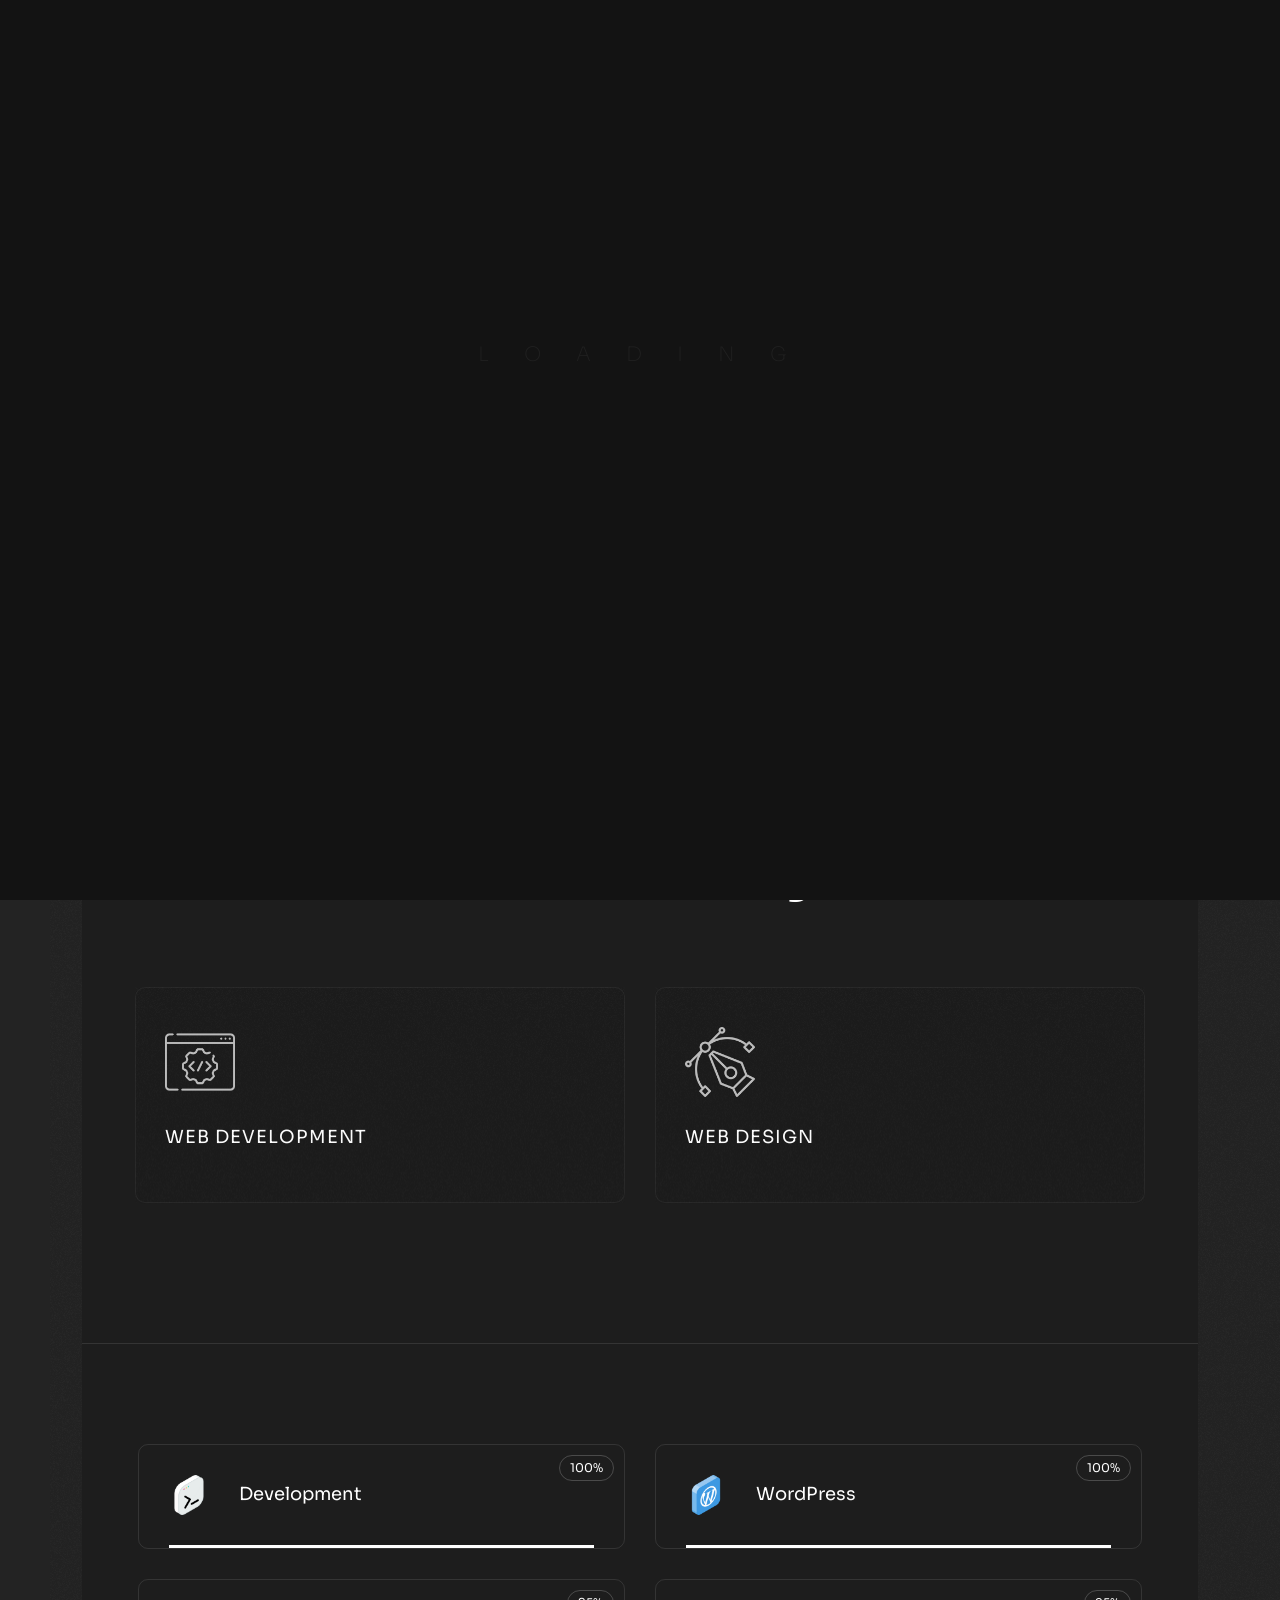
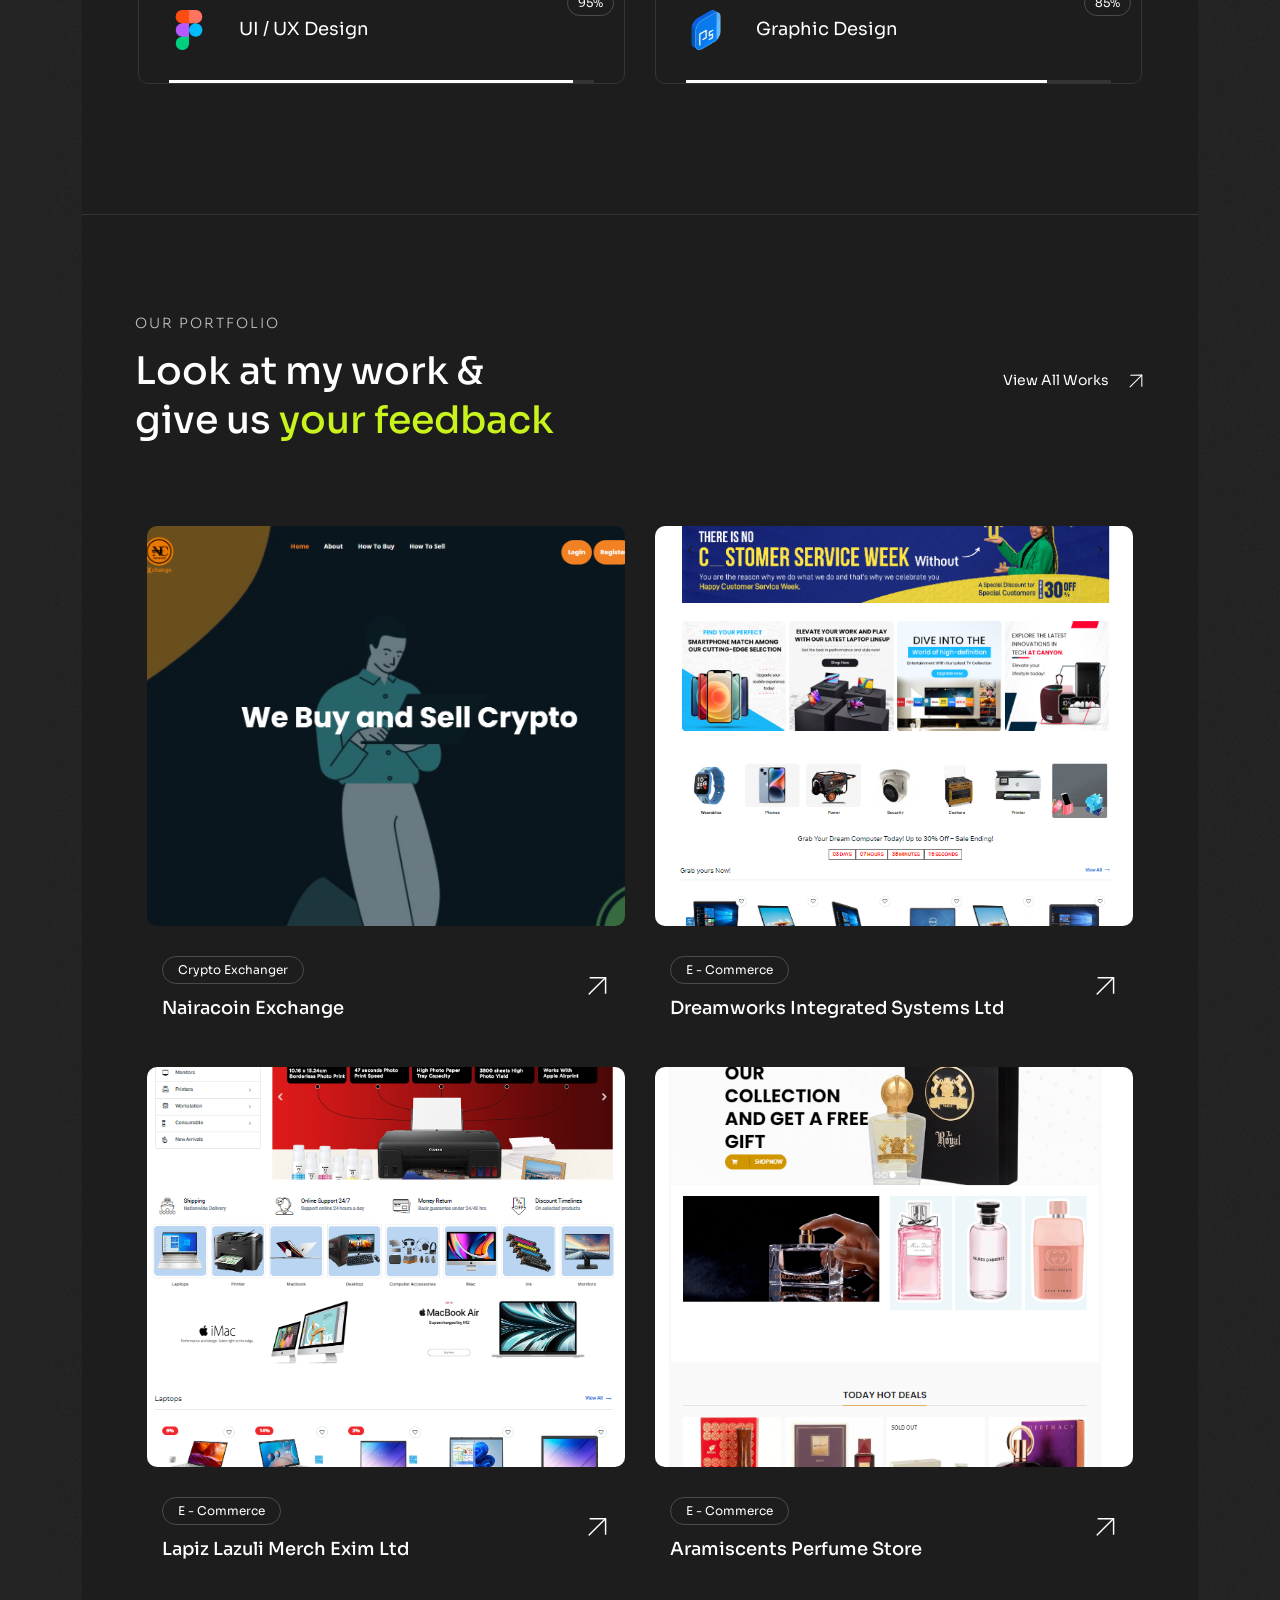
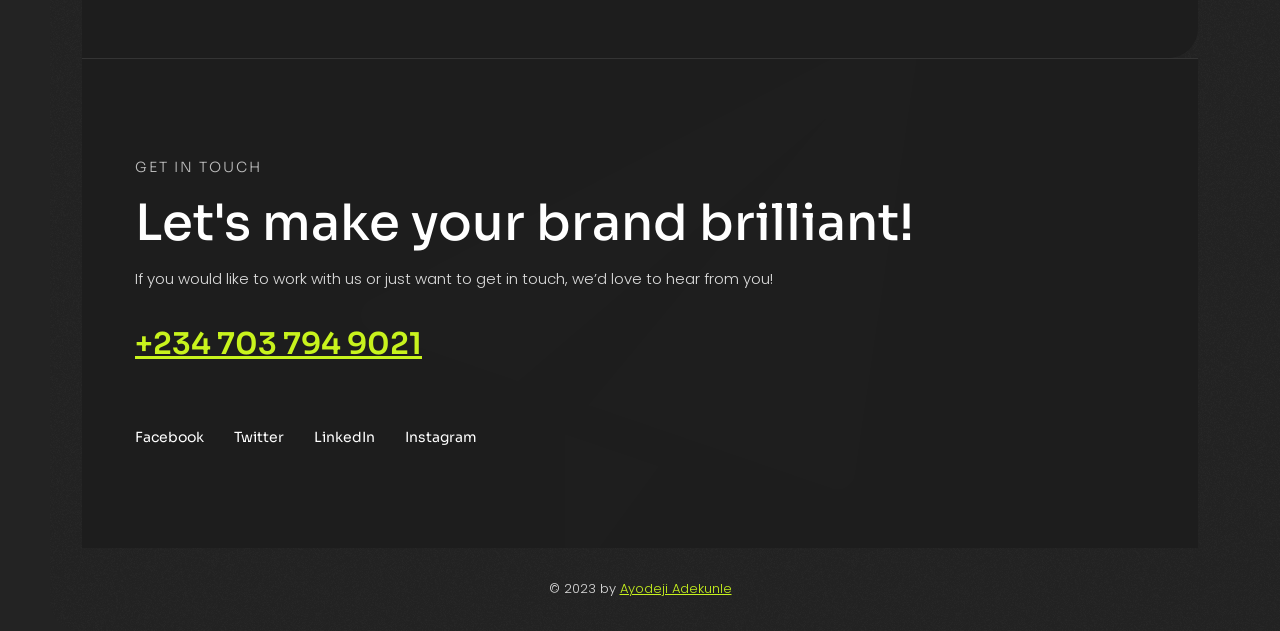
==== index.html @ a3b8fc20 "xxx" ====
<!DOCTYPE html>
<html lang="zxx">
  <head>
    <!-- Metas -->
    <meta charset="utf-8" />
    <meta http-equiv="X-UA-Compatible" content="IE=edge" />
    <meta
      name="viewport"
      content="width=device-width, initial-scale=1, maximum-scale=1"
    />
    <meta
      name="keywords"
      content="HTML5 Template Gavi Multi-Purpose themeforest"
    />
    <meta name="description" content="Gavi - Multi-Purpose HTML5 Template" />
    <meta name="author" content="" />

    <!-- Title  -->
    <title>Gavi</title>

    <!-- Favicon -->
    <link rel="shortcut icon" href="assets/imgs/favicon.ico" />

    <!-- Google Fonts -->
    <link
      href="https://fonts.googleapis.com/css?family=Poppins:100,200,300,400,500,600,700,800,900&amp;display=swap"
      rel="stylesheet"
    />
    <link
      href="https://fonts.googleapis.com/css2?family=Sora:wght@100;200;300;400;500;600;700;800&amp;display=swap"
      rel="stylesheet"
    />
    <link
      href="https://fonts.googleapis.com/css2?family=Space+Grotesk:wght@300;400;500;600;700&amp;display=swap"
      rel="stylesheet"
    />

    <!-- Plugins -->
    <link rel="stylesheet" href="assets/css/plugins.css" />

    <!-- Core Style Css -->
    <link rel="stylesheet" href="assets/css/style.css" />
  </head>

  <body class="sub-bg" data-scroll-index="0">
    <!-- ==================== Start Loading ==================== -->

    <div class="loader-wrap">
      <svg viewBox="0 0 1000 1000" preserveAspectRatio="none">
        <path id="svg" d="M0,1005S175,995,500,995s500,5,500,5V0H0Z"></path>
      </svg>

      <div class="loader-wrap-heading">
        <div class="load-text">
          <span>L</span>
          <span>o</span>
          <span>a</span>
          <span>d</span>
          <span>i</span>
          <span>n</span>
          <span>g</span>
        </div>
      </div>
    </div>

    <!-- ==================== End Loading ==================== -->

    <div class="cursor"></div>

    <!-- ==================== Start progress-scroll-button ==================== -->

    <div class="progress-wrap cursor-pointer">
      <svg
        class="progress-circle svg-content"
        width="100%"
        height="100%"
        viewBox="-1 -1 102 102"
      >
        <path d="M50,1 a49,49 0 0,1 0,98 a49,49 0 0,1 0,-98" />
      </svg>
    </div>

    <!-- ==================== End progress-scroll-button ==================== -->

    <!-- ==================== Start lines ==================== -->

    <div class="lines">
      <span></span>
      <span></span>
      <span></span>
      <span></span>
      <span></span>
    </div>

    <!-- ==================== End lines ==================== -->

    <!-- ==================== Start contact button ==================== -->

    <div class="contact-fixed-butn">
      <div class="butn-presv">
        <a href="#0" class="butn butn-sm bg-white skew" data-scroll-nav="5">
          <span class="text-dark">Contact Us</span>
        </a>
      </div>
    </div>

    <!-- ==================== End contact button ==================== -->

    <!-- ==================== Start Navbar ==================== -->

    <div class="nav-top pt-30 pb-30">
      <div class="container">
        <div class="row">
          <div class="col-md-4 valign">
            <a href="#0" class="logo icon-img-60">
              <img src="assets/imgs/ayo.png" alt="" />
            </a>
          </div>
          <div class="col-md-4 valign">
            <div class="social text-center full-width">
              <a href="https://www.facebook.com/ayodeji.adekunle"
                ><i class="fab fa-facebook"></i
              ></a>
              <a href="#"><i class="fab fa-twitter"></i></a>
              <a href="https://www.linkedin.com/in/ayodeji-adekunle-803b8b124/"
                ><i class="fab fa-linkedin-in"></i
              ></a>
              <a href="https://dribbble.com/Hxbm"
                ><i class="fab fa-dribbble"></i
              ></a>
            </div>
          </div>
          <div class="col-md-4 valign">
            <div class="full-width info">
              <div class="d-flex justify-content-end">
                <a href="mailto:abc@example.com">
                  <!-- <span class="sub-title fz-12">Ayodeji@website.com</span> -->
                </a>
              </div>
            </div>
          </div>
        </div>
        <div class="nav-butn">
          <span class="pe-7s-menu"></span>
        </div>
      </div>
    </div>

    <!-- ==================== End Navbar ==================== -->

    <main class="container">
      <!-- ==================== Start Intro ==================== -->

      <section class="intro-profile md-mb50">
        <div class="row rest">
          <div class="col-lg-4 box-img main-bg">
            <div class="cont valign">
              <div class="full-width">
                <div class="img">
                  <!-- <img src="assets/imgs/header/ayodev.jpg" alt="" /> -->
                  <span class="icon">
                    <img src="assets/imgs/header/icon1.png" alt="" />
                  </span>
                  <span class="icon">
                    <img src="assets/imgs/header/icon2.png" alt="" />
                  </span>
                  <span class="icon">
                    <img src="assets/imgs/header/icon4.png" alt="" />
                  </span>
                </div>
                <div class="info text-center mt-30">
                  <h5>Ayodeji Adekunle</h5>
                  <p class="fz-13 text-u">Available For Freelance</p>
                </div>
                <div class="social text-center mt-20">
                  <a href="https://www.facebook.com/ayodeji.adekunle"
                    ><i class="fab fa-facebook"></i
                  ></a>
                  <a href="#"><i class="fab fa-twitter"></i></a>
                  <a
                    href="https://www.linkedin.com/in/ayodeji-adekunle-803b8b124/"
                    ><i class="fab fa-linkedin-in"></i
                  ></a>
                  <a href="https://dribbble.com/Hxbm"
                    ><i class="fab fa-dribbble"></i
                  ></a>
                </div>
              </div>
            </div>
          </div>
          <div class="col-lg-8 content main-bg">
            <h1>
              Hello, I’m <span class="main-color">Ayodeji</span>, Full-Stack
              Developer and <span class="bord">Web Designer <i></i></span> Based
              in Lagos.
            </h1>
            <!-- <div class="stauts mt-80">
              <div class="d-flex align-items-center">
                <div class="mr-40">
                  <div class="d-flex align-items-center">
                    <h2>5</h2>
                    <p>
                      Years <br />
                      of Experance
                    </p>
                  </div>
                </div>
                <div class="mr-40">
                  <div class="d-flex align-items-center">
                    <h2>1.5k</h2>
                    <p>Clients <br> Worldwide</p>
                  </div>
                </div>
                <div>
                  <div class="butn-presv">
                    <a href="#0" class="butn butn-md butn-bord radius-5 skew">
                      <span>Dwonload C.V</span>
                    </a>
                  </div>
                </div>
              </div>
            </div> -->
          </div>
        </div>
      </section>

      <!-- ==================== End Intro ==================== -->

      <!-- ==================== Start Navbar ==================== -->

      <nav class="navbar">
        <div class="row justify-content-end rest">
          <div class="col-lg-8 rest">
            <!-- navbar links -->
            <ul class="navbar-nav main-bg d-flex justify-content-end">
              <li class="nav-item">
                <a href="#0" data-scroll-nav="0"><span>Home</span></a>
              </li>
              <li class="nav-item">
                <a href="#0" data-scroll-nav="1"><span>Services</span></a>
              </li>
              <li class="nav-item">
                <a href="#0" data-scroll-nav="2"><span>About</span></a>
              </li>
              <li class="nav-item">
                <a href="#0" data-scroll-nav="3"><span>Portfolio</span></a>
              </li>
              <!-- <li class="nav-item">
                            <a href="#0" data-scroll-nav="4"><span>Price</span></a>
                        </li> -->
              <li class="nav-item">
                <a href="#0" data-scroll-nav="5"><span>Contact</span></a>
              </li>
              <!-- <li class="nav-item">
                            <a href="#0" data-scroll-nav="6"><span>Blog</span></a>
                        </li> -->
            </ul>
          </div>
        </div>
      </nav>

      <!-- ==================== End Navbar ==================== -->

      <section class="in-box">
        <!-- ==================== Start Services ==================== -->

        <div
          class="sec-box services section-padding bord-thin-bottom"
          data-scroll-index="1"
        >
          <div class="sec-head mb-80">
            <div class="row justify-content-center">
              <div class="col-lg-6 text-center">
                <h6 class="sub-title opacity-7 mb-15">Our Services</h6>
                <h3>
                  Turn Information
                  <span class="main-color">Into Actionable</span> Insights
                </h3>
              </div>
            </div>
          </div>
          <div class="row">
            <div class="col-md-6">
              <div class="item mb-40">
                <span class="icon-img-70 mb-30 opacity-7">
                  <img src="assets/imgs/serv-img/2.png" alt="" />
                </span>
                <h6 class="text-u ls1 mb-15">Web Development</h6>
                <!-- <p>There are many variations of passages of available but to the majority have suffered but
                                the into majority.</p> -->
                <div class="bord-color"></div>
              </div>
            </div>
            <div class="col-md-6">
              <div class="item mb-40">
                <span class="icon-img-70 mb-30 opacity-7">
                  <img src="assets/imgs/serv-img/1.png" alt="" />
                </span>
                <h6 class="text-u ls1 mb-15">Web Design</h6>
                <!-- <p>There are many variations of passages of available but to the majority have suffered but
                                the into majority.</p> -->
                <div class="bord-color"></div>
              </div>
            </div>
            <!-- <div class="col-md-6">
                        <div class="item sm-mb40">
                            <span class="icon-img-70 mb-30 opacity-7">
                                <img src="assets/imgs/serv-img/3.png" alt="">
                            </span>
                            <h6 class="text-u ls1 mb-15">SEO / Marketing</h6>
                            <p>There are many variations of passages of available but to the majority have suffered but
                                the into majority.</p>
                            <div class="bord-color"></div>
                        </div>
                    </div> -->
            <!-- <div class="col-md-6">
                        <div class="item">
                            <span class="icon-img-70 mb-30 opacity-7">
                                <img src="assets/imgs/serv-img/4.png" alt="">
                            </span>
                            <h6 class="text-u ls1 mb-15">Technology Solution</h6>
                            <p>There are many variations of passages of available but to the majority have suffered but
                                the into majority.</p>
                            <div class="bord-color"></div>
                        </div>
                    </div> -->
          </div>
        </div>

        <!-- ==================== End Services ==================== -->

        <!-- ==================== Start Skills ==================== -->

        <div
          class="sec-box skills section-padding bord-thin-bottom"
          data-scroll-index="2"
        >
          <div class="row">
            <!-- <div class="col-lg-4 valign">
              <div class="sec-head md-mb80">
                <h6 class="sub-title opacity-7 mb-15">Our Skills</h6>
                <h3><span class="main-color">Awards</span> & Recognitions</h3>
              </div>
            </div> -->
            <div class="col-lg-12">
              <div class="row">
                <div class="col-md-6">
                  <div class="item mb-30">
                    <div class="d-flex align-items-center mb-30">
                      <div class="mr-30">
                        <div class="img icon-img-40">
                          <img src="assets/imgs/resume/s2.png" alt="" />
                        </div>
                      </div>
                      <div>
                        <h6 class="fz-18">Development</h6>
                      </div>
                    </div>
                    <div class="skill-progress">
                      <span class="progres" data-value="100%"></span>
                    </div>
                    <span class="value">100%</span>
                  </div>
                </div>
                <div class="col-md-6">
                  <div class="item">
                    <div class="d-flex align-items-center mb-30">
                      <div class="mr-30">
                        <div class="img icon-img-40">
                          <img src="assets/imgs/resume/s4.png" alt="" />
                        </div>
                      </div>
                      <div>
                        <h6 class="fz-18">WordPress</h6>
                      </div>
                    </div>
                    <div class="skill-progress">
                      <span class="progres" data-value="100%"></span>
                    </div>
                    <span class="value">100%</span>
                  </div>
                </div>
                <div class="col-md-6">
                  <div class="item mb-30">
                    <div class="d-flex align-items-center mb-30">
                      <div class="mr-30">
                        <div class="img icon-img-40">
                          <img src="assets/imgs/resume/s1.png" alt="" />
                        </div>
                      </div>
                      <div>
                        <h6 class="fz-18">UI / UX Design</h6>
                      </div>
                    </div>
                    <div class="skill-progress">
                      <span class="progres" data-value="95%"></span>
                    </div>
                    <span class="value">95%</span>
                  </div>
                </div>
                <div class="col-md-6">
                  <div class="item sm-mb30">
                    <div class="d-flex align-items-center mb-30">
                      <div class="mr-30">
                        <div class="img icon-img-40">
                          <img src="assets/imgs/resume/s3.png" alt="" />
                        </div>
                      </div>
                      <div>
                        <h6 class="fz-18">Graphic Design</h6>
                      </div>
                    </div>
                    <div class="skill-progress">
                      <span class="progres" data-value="85%"></span>
                    </div>
                    <span class="value">85%</span>
                  </div>
                </div>
              </div>
            </div>
          </div>
          <!-- <div class="awards mt-100">
                    <div class="row md-marg">
                        <div class="col-lg-4">
                            <div class="award-item sub-bg md-mb30">
                                <div class="d-flex">
                                    <div>
                                        <span>01</span>
                                    </div>
                                    <div class="ml-auto">
                                        <span>2019</span>
                                    </div>
                                </div>
                                <div class="img icon-img-100 mt-80 mb-30">
                                    <img src="assets/imgs/awards/1.png" alt="">
                                </div>
                                <h6>02x Designer Award</h6>
                                <span class="sub-title main-color mt-10">Nominee</span>
                            </div>
                        </div>
                        <div class="col-lg-4">
                            <div class="award-item sub-bg md-mb30">
                                <div class="d-flex">
                                    <div>
                                        <span>01</span>
                                    </div>
                                    <div class="ml-auto">
                                        <span>2021</span>
                                    </div>
                                </div>
                                <div class="img icon-img-100 mt-80 mb-30">
                                    <img src="assets/imgs/awards/2.png" alt="">
                                </div>
                                <h6>02x Designer Award</h6>
                                <span class="sub-title main-color mt-10">Winner</span>
                            </div>
                        </div>
                        <div class="col-lg-4">
                            <div class="award-item sub-bg">
                                <div class="d-flex">
                                    <div>
                                        <span>01</span>
                                    </div>
                                    <div class="ml-auto">
                                        <span>2022</span>
                                    </div>
                                </div>
                                <div class="img icon-img-100 mt-80 mb-30">
                                    <img src="assets/imgs/awards/3.png" alt="">
                                </div>
                                <h6>02x Designer Award</h6>
                                <span class="sub-title main-color mt-10">Ruuners Up</span>
                            </div>
                        </div>
                    </div>
                </div> -->
        </div>

        <!-- ==================== End Skills ==================== -->

        <!-- ==================== Start Portfolio ==================== -->

        <div class="sec-box portfolio section-padding" data-scroll-index="3">
          <div class="sec-head mb-30">
            <div class="row">
              <div class="col-lg-6">
                <h6 class="sub-title opacity-7 mb-15">Our Portfolio</h6>
                <h3>
                  Look at my work & <br />
                  give us <span class="main-color">your feedback</span>
                </h3>
              </div>
              <div class="col-lg-6 valign">
                <div class="go-more full-width d-flex justify-content-end">
                  <a href="works.html" class="d-flex">
                    <span
                      >View All Works
                      <svg
                        class="arrow-right"
                        xmlns="http://www.w3.org/2000/svg"
                        xmlns:xlink="http://www.w3.org/1999/xlink"
                        x="0px"
                        y="0px"
                        viewBox="0 0 34.2 32.3"
                        xml:space="preserve"
                        style="stroke-width: 2"
                      >
                        <line x1="0" y1="16" x2="33" y2="16"></line>
                        <line x1="17.3" y1="0.7" x2="33.2" y2="16.5"></line>
                        <line
                          x1="17.3"
                          y1="31.6"
                          x2="33.5"
                          y2="15.4"
                        ></line></svg
                    ></span>
                  </a>
                </div>
              </div>
            </div>
          </div>
          <div class="gallery">
            <div class="row">
              <div class="col-lg-6 items">
                <div class="item mt-50">
                  <div class="img">
                    <a href="https://nairacoinxchange.com/" target="_blank">
                      <img src="assets/imgs/works/Naira.PNG" alt="" />
                    </a>
                  </div>
                  <div class="cont mt-30 d-flex align-items-center">
                    <div>
                      <span class="tag">Crypto Exchanger</span>
                      <h6 class="line-height-1">
                        <a href="https://nairacoinxchange.com/" target="_blank"
                          >Nairacoin Exchange</a
                        >
                      </h6>
                    </div>
                    <div class="ml-auto">
                      <div class="arrow">
                        <a href="https://nairacoinxchange.com/" target="_blank">
                          <svg
                            class="arrow-right"
                            xmlns="http://www.w3.org/2000/svg"
                            xmlns:xlink="http://www.w3.org/1999/xlink"
                            x="0px"
                            y="0px"
                            viewBox="0 0 34.2 32.3"
                            xml:space="preserve"
                            style="stroke-width: 2"
                          >
                            <line x1="0" y1="16" x2="33" y2="16"></line>
                            <line x1="17.3" y1="0.7" x2="33.2" y2="16.5"></line>
                            <line
                              x1="17.3"
                              y1="31.6"
                              x2="33.5"
                              y2="15.4"
                            ></line>
                          </svg>
                        </a>
                      </div>
                    </div>
                  </div>
                </div>
              </div>
              <div class="col-lg-6 items">
                <div class="item mt-50">
                  <div class="img">
                    <a href="https://dreamworksdirect.com" target="_blank">
                      <img src="assets/imgs/works/DWD.PNG" alt="" />
                    </a>
                  </div>
                  <div class="cont mt-30 d-flex align-items-center">
                    <div>
                      <span class="tag">E - Commerce</span>
                      <h6 class="line-height-1">
                        <a href="https://dreamworksdirect.com" target="_blank"
                          >Dreamworks Integrated Systems Ltd</a
                        >
                      </h6>
                    </div>
                    <div class="ml-auto">
                      <div class="arrow">
                        <a href="https://dreamworksdirect.com" target="_blank">
                          <svg
                            class="arrow-right"
                            xmlns="http://www.w3.org/2000/svg"
                            xmlns:xlink="http://www.w3.org/1999/xlink"
                            x="0px"
                            y="0px"
                            viewBox="0 0 34.2 32.3"
                            xml:space="preserve"
                            style="stroke-width: 2"
                          >
                            <line x1="0" y1="16" x2="33" y2="16"></line>
                            <line x1="17.3" y1="0.7" x2="33.2" y2="16.5"></line>
                            <line
                              x1="17.3"
                              y1="31.6"
                              x2="33.5"
                              y2="15.4"
                            ></line>
                          </svg>
                        </a>
                      </div>
                    </div>
                  </div>
                </div>
              </div>
              <div class="col-lg-6 items">
                <div class="item mt-50">
                  <div class="img">
                    <a href="https://lapextech.com" target="_blank">
                      <img src="assets/imgs/works/Lapex.PNG" alt="" />
                    </a>
                  </div>
                  <div class="cont mt-30 d-flex align-items-center">
                    <div>
                      <span class="tag">E - Commerce</span>
                      <h6 class="line-height-1">
                        <a href="https://lapextech.com" target="_blank"
                          >Lapiz Lazuli Merch Exim Ltd</a
                        >
                      </h6>
                    </div>
                    <div class="ml-auto">
                      <div class="arrow">
                        <a href="https://lapextech.com" target="_blank">
                          <svg
                            class="arrow-right"
                            xmlns="http://www.w3.org/2000/svg"
                            xmlns:xlink="http://www.w3.org/1999/xlink"
                            x="0px"
                            y="0px"
                            viewBox="0 0 34.2 32.3"
                            xml:space="preserve"
                            style="stroke-width: 2"
                          >
                            <line x1="0" y1="16" x2="33" y2="16"></line>
                            <line x1="17.3" y1="0.7" x2="33.2" y2="16.5"></line>
                            <line
                              x1="17.3"
                              y1="31.6"
                              x2="33.5"
                              y2="15.4"
                            ></line>
                          </svg>
                        </a>
                      </div>
                    </div>
                  </div>
                </div>
              </div>
              <div class="col-lg-6 items">
                <div class="item mt-50">
                  <div class="img">
                    <a href="https://aramiscents.com" target="_blank">
                      <img src="assets/imgs/works/arami.PNG" alt="" />
                    </a>
                  </div>
                  <div class="cont mt-30 d-flex align-items-center">
                    <div>
                      <span class="tag">E - Commerce</span>
                      <h6 class="line-height-1">
                        <a href="https://aramiscents.com" target="_blank"
                          >Aramiscents Perfume Store</a
                        >
                      </h6>
                    </div>
                    <div class="ml-auto">
                      <div class="arrow">
                        <a href="https://aramiscents.com" target="_blank">
                          <svg
                            class="arrow-right"
                            xmlns="http://www.w3.org/2000/svg"
                            xmlns:xlink="http://www.w3.org/1999/xlink"
                            x="0px"
                            y="0px"
                            viewBox="0 0 34.2 32.3"
                            xml:space="preserve"
                            style="stroke-width: 2"
                          >
                            <line x1="0" y1="16" x2="33" y2="16"></line>
                            <line x1="17.3" y1="0.7" x2="33.2" y2="16.5"></line>
                            <line
                              x1="17.3"
                              y1="31.6"
                              x2="33.5"
                              y2="15.4"
                            ></line>
                          </svg>
                        </a>
                      </div>
                    </div>
                  </div>
                </div>
              </div>
            </div>
          </div>
        </div>

        <!-- ==================== End Portfolio ==================== -->

        <!-- ==================== Start Testimonials ==================== -->

        <!-- <div class="sec-box testimonials section-padding">
                <div class="pad-left">
                    <div class="sec-head mb-80">
                        <div class="row">
                            <div class="col-lg-7">
                                <h6 class="sub-title opacity-7 mb-15">Testimonials</h6>
                                <h3>Trusted by <span class="main-color">Hundered Clients</span></h3>
                            </div>
                        </div>
                    </div>
                    <div class="row">
                        <div class="col-lg-9">
                            <div class="testim-swiper" data-carousel="swiper" data-item="1" data-space="30"
                                data-speed="1000">
                                <div id="content-carousel-container-unq-testim" class="swiper-container"
                                    data-swiper="container">
                                    <div class="swiper-wrapper">
                                        <div class="swiper-slide">
                                            <div class="item d-flex">
                                                <div>
                                                    <div class="icon-img-60 mr-60">
                                                        <img src="assets/imgs/svg-assets/quote.png" alt="">
                                                    </div>
                                                </div>
                                                <div>
                                                    <div class="cont mb-30">
                                                        <div class="d-flex align-items-center">
                                                            <div class="rate-stars fz-12">
                                                                <span class="rate main-color">
                                                                    <i class="fas fa-star"></i>
                                                                    <i class="fas fa-star"></i>
                                                                    <i class="fas fa-star"></i>
                                                                    <i class="fas fa-star"></i>
                                                                    <i class="fas fa-star"></i>
                                                                </span>
                                                                <span class="fz-12 opacity-7 ml-10">(71 Reviews)</span>
                                                            </div>
                                                        </div>
                                                        <p class="fz-20 mt-15">We have purchased well into the
                                                            thousands
                                                            of items, but this is without doubt one of the best we’ve
                                                            have
                                                            been
                                                            lucky enough to work on, the attention to detail apparent
                                                            throughout, and the delivery is impressively intuitive.</p>
                                                    </div>
                                                    <div class="d-flex align-items-center">
                                                        <div>
                                                            <div class="img">
                                                                <img src="assets/imgs/testim/1.jpg" alt="">
                                                            </div>
                                                        </div>
                                                        <div class="ml-30">
                                                            <div class="info">
                                                                <h6 class="main-color">Leonard Heiser</h6>
                                                                <span class="fz-13 mt-10 opacity-8">Envato
                                                                    customer</span>
                                                            </div>
                                                        </div>
                                                    </div>
                                                </div>
                                            </div>
                                        </div>
                                        <div class="swiper-slide">
                                            <div class="item d-flex">
                                                <div>
                                                    <div class="icon-img-60 mr-60">
                                                        <img src="assets/imgs/svg-assets/quote.png" alt="">
                                                    </div>
                                                </div>
                                                <div>
                                                    <div class="cont mb-30">
                                                        <div class="d-flex align-items-center">
                                                            <div class="rate-stars fz-12">
                                                                <span class="rate main-color">
                                                                    <i class="fas fa-star"></i>
                                                                    <i class="fas fa-star"></i>
                                                                    <i class="fas fa-star"></i>
                                                                    <i class="fas fa-star"></i>
                                                                    <i class="fas fa-star"></i>
                                                                </span>
                                                                <span class="fz-12 opacity-7 ml-10">(71 Reviews)</span>
                                                            </div>
                                                        </div>
                                                        <p class="fz-20 mt-15">We have purchased well into the
                                                            thousands
                                                            of items, but this is without doubt one of the best we’ve
                                                            have
                                                            been
                                                            lucky enough to work on, the attention to detail apparent
                                                            throughout, and the delivery is impressively intuitive.</p>
                                                    </div>
                                                    <div class="d-flex align-items-center">
                                                        <div>
                                                            <div class="img">
                                                                <img src="assets/imgs/testim/2.jpg" alt="">
                                                            </div>
                                                        </div>
                                                        <div class="ml-30">
                                                            <div class="info">
                                                                <h6 class="main-color">Leonard Heiser</h6>
                                                                <span class="fz-13 mt-10 opacity-8">Envato
                                                                    customer</span>
                                                            </div>
                                                        </div>
                                                    </div>
                                                </div>
                                            </div>
                                        </div>
                                        <div class="swiper-slide">
                                            <div class="item d-flex">
                                                <div>
                                                    <div class="icon-img-60 mr-60">
                                                        <img src="assets/imgs/svg-assets/quote.png" alt="">
                                                    </div>
                                                </div>
                                                <div>
                                                    <div class="cont mb-30">
                                                        <div class="d-flex align-items-center">
                                                            <div class="rate-stars fz-12">
                                                                <span class="rate main-color">
                                                                    <i class="fas fa-star"></i>
                                                                    <i class="fas fa-star"></i>
                                                                    <i class="fas fa-star"></i>
                                                                    <i class="fas fa-star"></i>
                                                                    <i class="fas fa-star"></i>
                                                                </span>
                                                                <span class="fz-12 opacity-7 ml-10">(71 Reviews)</span>
                                                            </div>
                                                        </div>
                                                        <p class="fz-20 mt-15">We have purchased well into the
                                                            thousands
                                                            of items, but this is without doubt one of the best we’ve
                                                            have
                                                            been
                                                            lucky enough to work on, the attention to detail apparent
                                                            throughout, and the delivery is impressively intuitive.</p>
                                                    </div>
                                                    <div class="d-flex align-items-center">
                                                        <div>
                                                            <div class="img">
                                                                <img src="assets/imgs/testim/3.jpg" alt="">
                                                            </div>
                                                        </div>
                                                        <div class="ml-30">
                                                            <div class="info">
                                                                <h6 class="main-color">Leonard Heiser</h6>
                                                                <span class="fz-13 mt-10 opacity-8">Envato
                                                                    customer</span>
                                                            </div>
                                                        </div>
                                                    </div>
                                                </div>
                                            </div>
                                        </div>
                                    </div>
                                </div>
                            </div>
                        </div>
                        <div class="col-lg-3 d-flex align-items-end justify-content-end">
                            <div class="swiper-controls testim-controls arrow-out d-flex mr-20 ml-auto">
                                <div class="swiper-button-prev swiper-button-disabled" tabindex="0" role="button" aria-label="Previous slide" aria-disabled="true">
                                    <span class="left">
                                        <svg width="20" height="20" viewBox="0 0 20 20" fill="none" xmlns="http://www.w3.org/2000/svg">
                                            <path d="M17.2031 10.3281L11.5781 15.9531C11.535 15.9961 11.4839 16.0303 11.4276 16.0536C11.3713 16.077 11.3109 16.089 11.25 16.089C11.1891 16.089 11.1287 16.077 11.0724 16.0536C11.0161 16.0303 10.965 15.9961 10.9219 15.9531C10.8788 15.91 10.8446 15.8588 10.8213 15.8025C10.798 15.7462 10.786 15.6859 10.786 15.6249C10.786 15.564 10.798 15.5036 10.8213 15.4473C10.8446 15.391 10.8788 15.3399 10.9219 15.2968L15.7422 10.4687H3.125C3.00068 10.4687 2.88145 10.4193 2.79354 10.3314C2.70564 10.2435 2.65625 10.1242 2.65625 9.99993C2.65625 9.87561 2.70564 9.75638 2.79354 9.66847C2.88145 9.58056 3.00068 9.53118 3.125 9.53118H15.7422L10.9219 4.70305C10.8349 4.61603 10.786 4.498 10.786 4.37493C10.786 4.25186 10.8349 4.13383 10.9219 4.0468C11.0089 3.95978 11.1269 3.91089 11.25 3.91089C11.3731 3.91089 11.4911 3.95978 11.5781 4.0468L17.2031 9.6718C17.2476 9.71412 17.2829 9.76503 17.3071 9.82143C17.3313 9.87784 17.3438 9.93856 17.3438 9.99993C17.3438 10.0613 17.3313 10.122 17.3071 10.1784C17.2829 10.2348 17.2476 10.2857 17.2031 10.3281Z" fill="currentColor"></path>
                                        </svg>
                                    </span>
                                </div>
                                <div class="swiper-button-next ml-50" tabindex="0" role="button" aria-label="Next slide" aria-disabled="false">
                                    <span class="right">
                                        <svg width="20" height="20" viewBox="0 0 20 20" fill="none" xmlns="http://www.w3.org/2000/svg">
                                            <path d="M17.2031 10.3281L11.5781 15.9531C11.535 15.9961 11.4839 16.0303 11.4276 16.0536C11.3713 16.077 11.3109 16.089 11.25 16.089C11.1891 16.089 11.1287 16.077 11.0724 16.0536C11.0161 16.0303 10.965 15.9961 10.9219 15.9531C10.8788 15.91 10.8446 15.8588 10.8213 15.8025C10.798 15.7462 10.786 15.6859 10.786 15.6249C10.786 15.564 10.798 15.5036 10.8213 15.4473C10.8446 15.391 10.8788 15.3399 10.9219 15.2968L15.7422 10.4687H3.125C3.00068 10.4687 2.88145 10.4193 2.79354 10.3314C2.70564 10.2435 2.65625 10.1242 2.65625 9.99993C2.65625 9.87561 2.70564 9.75638 2.79354 9.66847C2.88145 9.58056 3.00068 9.53118 3.125 9.53118H15.7422L10.9219 4.70305C10.8349 4.61603 10.786 4.498 10.786 4.37493C10.786 4.25186 10.8349 4.13383 10.9219 4.0468C11.0089 3.95978 11.1269 3.91089 11.25 3.91089C11.3731 3.91089 11.4911 3.95978 11.5781 4.0468L17.2031 9.6718C17.2476 9.71412 17.2829 9.76503 17.3071 9.82143C17.3313 9.87784 17.3438 9.93856 17.3438 9.99993C17.3438 10.0613 17.3313 10.122 17.3071 10.1784C17.2829 10.2348 17.2476 10.2857 17.2031 10.3281Z" fill="currentColor"></path>
                                        </svg>
                                    </span>
                                </div>
                            </div>
                        </div>
                    </div>
                </div>
                <span class="icon-qoute">
                    <i class="fas fa-quote-left"></i>
                </span>
            </div> -->

        <!-- ==================== End Testimonials ==================== -->

        <!-- ==================== Start price ==================== -->

        <!-- <div class="sec-box price section-padding" data-scroll-index="4">
                <div class="sec-head mb-80">
                    <div class="row justify-content-center">
                        <div class="col-lg-6 text-center">
                            <h6 class="sub-title opacity-7 mb-15">Best Pricing</h6>
                            <h3><span class="main-color">Flexible</span> Pricing Plan</h3>
                        </div>
                    </div>
                </div>
                <div class="row md-marg">
                    <div class="col-lg-4 valign">
                        <div class="item full-width md-mb50">
                            <div class="top-curv">
                                <span class="left"></span>
                                <h6 class="type">Basic</h6>
                                <span class="right"></span>
                            </div>

                            <div class="content">
                                <div class="amount d-flex align-items-end pb-50 mb-50 bord-thin-bottom">
                                    <h2 class="main-color">$19</h2>
                                    <p class="ml-20 fz-20">/ hour</p>
                                </div>
                                <div class="feat">
                                    <ul class="rest">
                                        <li><i class="fas fa-check"></i> <span>Need your wireframe</span></li>
                                        <li><i class="fas fa-check"></i> <span>Design with Figma, Framer</span></li>
                                        <li><i class="fas fa-check"></i> <span>Implement with Webflow, React, WordPress, Laravel/PHP</span></li>
                                        <li><i class="fas fa-check"></i> <span>Support 6 months</span></li>
                                    </ul>
                                </div>
                                <div class="text-center mt-50">
                                    <div class="butn-presv">
                                        <a href="#0" class="butn butn-md butn-bord radius-5 text-u full-width">
                                            <span>Get Started</span>
                                        </a>
                                    </div>
                                </div>
                            </div>
                        </div>
                    </div>
                    <div class="col-lg-4 valign">
                        <div class="item full-width md-mb50">
                            <div class="top-curv">
                                <span class="left"></span>
                                <h6 class="type">Popular</h6>
                                <span class="right"></span>
                            </div>

                            <div class="content">
                                <div class="amount d-flex align-items-end pb-50 mb-50 bord-thin-bottom">
                                    <h2 class="main-color">$39</h2>
                                    <p class="ml-20 fz-20">/ hour</p>
                                </div>
                                <div class="feat">
                                    <ul class="rest">
                                        <li><i class="fas fa-check"></i> <span>Need your wireframe</span></li>
                                        <li><i class="fas fa-check"></i> <span>Design with Figma, Framer</span></li>
                                        <li><i class="fas fa-check"></i> <span>Implement with Webflow, React, WordPress, Laravel/PHP</span></li>
                                        <li><i class="fas fa-check"></i> <span>Support 6 months</span></li>
                                        <li><i class="fas fa-check"></i> <span>Your project alway be priority</span></li>
                                    </ul>
                                </div>
                                <div class="text-center mt-50">
                                    <div class="butn-presv">
                                        <a href="#0" class="butn butn-md butn-bord radius-5 text-u full-width">
                                            <span>Get Started</span>
                                        </a>
                                    </div>
                                </div>
                            </div>
                        </div>
                    </div>
                    <div class="col-lg-4 valign">
                        <div class="item full-width">
                            <div class="top-curv">
                                <span class="left"></span>
                                <h6 class="type">Premium</h6>
                                <span class="right"></span>
                            </div>

                            <div class="content">
                                <div class="amount d-flex align-items-end pb-50 mb-50 bord-thin-bottom">
                                    <h2 class="main-color">$59</h2>
                                    <p class="ml-20 fz-20">/ hour</p>
                                </div>
                                <div class="feat">
                                    <ul class="rest">
                                        <li><i class="fas fa-check"></i> <span>Need your wireframe</span></li>
                                        <li><i class="fas fa-check"></i> <span>Design with Figma, Framer</span></li>
                                        <li><i class="fas fa-check"></i> <span>Implement with Webflow, React, WordPress, Laravel/PHP</span></li>
                                        <li><i class="fas fa-check"></i> <span>Support 6 months</span></li>
                                    </ul>
                                </div>
                                <div class="text-center mt-50">
                                    <div class="butn-presv">
                                        <a href="#0" class="butn butn-md butn-bord radius-5 text-u full-width">
                                            <span>Get Started</span>
                                        </a>
                                    </div>
                                </div>
                            </div>
                        </div>
                    </div>
                </div>
            </div> -->

        <!-- ==================== End price ==================== -->

        <!-- ==================== Start Contact ==================== -->

        <div
          class="sec-box contact section-padding bord-thin-top"
          data-scroll-index="5"
        >
          <div class="row">
            <div class="col-lg-12">
              <div class="sec-head md-mb80">
                <h6 class="sub-title mb-15 opacity-7">Get In Touch</h6>
                <h2 class="fz-50">Let's make your brand brilliant!</h2>
                <p class="fz-15 mt-10">
                  If you would like to work with us or just want to get in
                  touch, we’d love to hear from you!
                </p>
                <div class="phone fz-30 fw-600 mt-30 underline">
                  <a href="tel:+2347037949021" class="main-color"
                    >+234 703 794 9021</a
                  >
                </div>
                <ul class="rest social-text d-flex mt-60">
                  <li class="mr-30">
                    <a
                      href="https://www.facebook.com/ayodeji.adekunle"
                      class="hover-this"
                      ><span class="hover-anim">Facebook</span></a
                    >
                  </li>
                  <li class="mr-30">
                    <a href="#" class="hover-this"
                      ><span class="hover-anim">Twitter</span></a
                    >
                  </li>
                  <li class="mr-30">
                    <a
                      href="https://www.linkedin.com/in/ayodeji-adekunle-803b8b124/"
                      class="hover-this"
                      ><span class="hover-anim">LinkedIn</span></a
                    >
                  </li>
                  <li>
                    <a
                      href="https://www.instagram.com/ayo_dvr/"
                      class="hover-this"
                      ><span class="hover-anim">Instagram</span></a
                    >
                  </li>
                </ul>
              </div>
            </div>
            <!-- <div class="col-lg-7 valign">
                        <div class="full-width">
                            <form id="contact-form" method="post" action="https://ui-themez.smartinnovates.net/items/Gavi/dark/contact.php">

                                <div class="messages"></div>

                                <div class="controls row">

                                    <div class="col-lg-6">
                                        <div class="form-group mb-30">
                                            <input id="form_name" type="text" name="name" placeholder="Name"
                                                required="required">
                                        </div>
                                    </div>

                                    <div class="col-lg-6">
                                        <div class="form-group mb-30">
                                            <input id="form_email" type="email" name="email" placeholder="Email"
                                                required="required">
                                        </div>
                                    </div>

                                    <div class="col-12">
                                        <div class="form-group mb-30">
                                            <input id="form_subject" type="text" name="subject" placeholder="Subject">
                                        </div>
                                    </div>

                                    <div class="col-12">
                                        <div class="form-group">
                                            <textarea id="form_message" name="message" placeholder="Message" rows="4"
                                                required="required"></textarea>
                                        </div>
                                        <div class="mt-30">
                                            <button type="submit">
                                                <span class="text">Send A Message</span>
                                            </button>
                                        </div>
                                    </div>

                                </div>
                            </form>
                        </div>
                    </div> -->
          </div>
        </div>

        <!-- ==================== End Contact ==================== -->

        <!-- ==================== Start Blog ==================== -->

        <!-- <div class="sec-box blog section-padding bord-thin-top" data-scroll-index="6">
                <div class="sec-head mb-80">
                    <div class="row">
                        <div class="col-lg-6">
                            <h6 class="sub-title opacity-7 mb-15">Our Blog</h6>
                            <h3>Latest News & <span class="main-color">Blog</span></h3>
                        </div>
                        <div class="col-lg-6 valign">
                            <div class="go-more full-width d-flex justify-content-end">
                                <a href="blogs.html" class="d-flex">
                                    <span>View All Posts <svg class="arrow-right" xmlns="http://www.w3.org/2000/svg" xmlns:xlink="http://www.w3.org/1999/xlink" x="0px" y="0px" viewBox="0 0 34.2 32.3" xml:space="preserve" style="stroke-width: 2;">
                                        <line x1="0" y1="16" x2="33" y2="16"></line>
                                        <line x1="17.3" y1="0.7" x2="33.2" y2="16.5"></line>
                                        <line x1="17.3" y1="31.6" x2="33.5" y2="15.4"></line>
                                    </svg></span>
                                </a>
                            </div>
                        </div>
                    </div>
                </div>
                <div class="row">
                    <div class="col-lg-4">
                        <div class="item md-mb30">
                            <div class="img">
                                <img src="assets/imgs/blog/1.jpg" alt="">
                            </div>
                            <div class="box">
                                <div class="cont">
                                    <span class="date"><i class="fas fa-calendar-alt mr-10 main-color"></i> 6 , Aug
                                        2022</span>
                                    <h5><a href="blog-details.html">12 unique examples of portfolio websites.</a></h5>
                                </div>
                                <div class="info d-flex align-items-center">
                                    <div>
                                        <span><i class="fas fa-comments fz-12 mr-5"></i> 2 Comments</span>
                                    </div>
                                    <div class="ml-auto">
                                        <a href="blog-details.html">Read More <svg class="ml-5" width="18" height="18"
                                                viewBox="0 0 18 18" fill="none" xmlns="http://www.w3.org/2000/svg">
                                                <path
                                                    d="M17.2031 10.3281L11.5781 15.9531C11.535 15.9961 11.4839 16.0303 11.4276 16.0536C11.3713 16.077 11.3109 16.089 11.25 16.089C11.1891 16.089 11.1287 16.077 11.0724 16.0536C11.0161 16.0303 10.965 15.9961 10.9219 15.9531C10.8788 15.91 10.8446 15.8588 10.8213 15.8025C10.798 15.7462 10.786 15.6859 10.786 15.6249C10.786 15.564 10.798 15.5036 10.8213 15.4473C10.8446 15.391 10.8788 15.3399 10.9219 15.2968L15.7422 10.4687H3.125C3.00068 10.4687 2.88145 10.4193 2.79354 10.3314C2.70564 10.2435 2.65625 10.1242 2.65625 9.99993C2.65625 9.87561 2.70564 9.75638 2.79354 9.66847C2.88145 9.58056 3.00068 9.53118 3.125 9.53118H15.7422L10.9219 4.70305C10.8349 4.61603 10.786 4.498 10.786 4.37493C10.786 4.25186 10.8349 4.13383 10.9219 4.0468C11.0089 3.95978 11.1269 3.91089 11.25 3.91089C11.3731 3.91089 11.4911 3.95978 11.5781 4.0468L17.2031 9.6718C17.2476 9.71412 17.2829 9.76503 17.3071 9.82143C17.3313 9.87784 17.3438 9.93856 17.3438 9.99993C17.3438 10.0613 17.3313 10.122 17.3071 10.1784C17.2829 10.2348 17.2476 10.2857 17.2031 10.3281Z"
                                                    fill="currentColor"></path>
                                            </svg></a>
                                    </div>
                                </div>
                            </div>
                        </div>
                    </div>
                    <div class="col-lg-4">
                        <div class="item md-mb30">
                            <div class="img">
                                <img src="assets/imgs/blog/2.jpg" alt="">
                            </div>
                            <div class="box">
                                <div class="cont">
                                    <span class="date"><i class="fas fa-calendar-alt mr-10 main-color"></i> 6 , Aug
                                        2022</span>
                                    <h5><a href="blog-details.html">Dealing with spring allergy symptoms.</a></h5>
                                </div>
                                <div class="info d-flex align-items-center">
                                    <div>
                                        <span><i class="fas fa-comments fz-12 mr-5"></i> 2 Comments</span>
                                    </div>
                                    <div class="ml-auto">
                                        <a href="blog-details.html">Read More <svg class="ml-5" width="18" height="18"
                                                viewBox="0 0 18 18" fill="none" xmlns="http://www.w3.org/2000/svg">
                                                <path
                                                    d="M17.2031 10.3281L11.5781 15.9531C11.535 15.9961 11.4839 16.0303 11.4276 16.0536C11.3713 16.077 11.3109 16.089 11.25 16.089C11.1891 16.089 11.1287 16.077 11.0724 16.0536C11.0161 16.0303 10.965 15.9961 10.9219 15.9531C10.8788 15.91 10.8446 15.8588 10.8213 15.8025C10.798 15.7462 10.786 15.6859 10.786 15.6249C10.786 15.564 10.798 15.5036 10.8213 15.4473C10.8446 15.391 10.8788 15.3399 10.9219 15.2968L15.7422 10.4687H3.125C3.00068 10.4687 2.88145 10.4193 2.79354 10.3314C2.70564 10.2435 2.65625 10.1242 2.65625 9.99993C2.65625 9.87561 2.70564 9.75638 2.79354 9.66847C2.88145 9.58056 3.00068 9.53118 3.125 9.53118H15.7422L10.9219 4.70305C10.8349 4.61603 10.786 4.498 10.786 4.37493C10.786 4.25186 10.8349 4.13383 10.9219 4.0468C11.0089 3.95978 11.1269 3.91089 11.25 3.91089C11.3731 3.91089 11.4911 3.95978 11.5781 4.0468L17.2031 9.6718C17.2476 9.71412 17.2829 9.76503 17.3071 9.82143C17.3313 9.87784 17.3438 9.93856 17.3438 9.99993C17.3438 10.0613 17.3313 10.122 17.3071 10.1784C17.2829 10.2348 17.2476 10.2857 17.2031 10.3281Z"
                                                    fill="currentColor"></path>
                                            </svg></a>
                                    </div>
                                </div>
                            </div>
                        </div>
                    </div>
                    <div class="col-lg-4">
                        <div class="item">
                            <div class="img">
                                <img src="assets/imgs/blog/3.jpg" alt="">
                            </div>
                            <div class="box">
                                <div class="cont">
                                    <span class="date"><i class="fas fa-calendar-alt mr-10 main-color"></i> 6 , Aug
                                        2022</span>
                                    <h5><a href="blog-details.html">Best wireframe tools for web designers.</a></h5>
                                </div>
                                <div class="info d-flex align-items-center">
                                    <div>
                                        <span><i class="fas fa-comments fz-12 mr-5"></i> 2 Comments</span>
                                    </div>
                                    <div class="ml-auto">
                                        <a href="blog-details.html">Read More <svg class="ml-5" width="18" height="18"
                                                viewBox="0 0 18 18" fill="none" xmlns="http://www.w3.org/2000/svg">
                                                <path
                                                    d="M17.2031 10.3281L11.5781 15.9531C11.535 15.9961 11.4839 16.0303 11.4276 16.0536C11.3713 16.077 11.3109 16.089 11.25 16.089C11.1891 16.089 11.1287 16.077 11.0724 16.0536C11.0161 16.0303 10.965 15.9961 10.9219 15.9531C10.8788 15.91 10.8446 15.8588 10.8213 15.8025C10.798 15.7462 10.786 15.6859 10.786 15.6249C10.786 15.564 10.798 15.5036 10.8213 15.4473C10.8446 15.391 10.8788 15.3399 10.9219 15.2968L15.7422 10.4687H3.125C3.00068 10.4687 2.88145 10.4193 2.79354 10.3314C2.70564 10.2435 2.65625 10.1242 2.65625 9.99993C2.65625 9.87561 2.70564 9.75638 2.79354 9.66847C2.88145 9.58056 3.00068 9.53118 3.125 9.53118H15.7422L10.9219 4.70305C10.8349 4.61603 10.786 4.498 10.786 4.37493C10.786 4.25186 10.8349 4.13383 10.9219 4.0468C11.0089 3.95978 11.1269 3.91089 11.25 3.91089C11.3731 3.91089 11.4911 3.95978 11.5781 4.0468L17.2031 9.6718C17.2476 9.71412 17.2829 9.76503 17.3071 9.82143C17.3313 9.87784 17.3438 9.93856 17.3438 9.99993C17.3438 10.0613 17.3313 10.122 17.3071 10.1784C17.2829 10.2348 17.2476 10.2857 17.2031 10.3281Z"
                                                    fill="currentColor"></path>
                                            </svg></a>
                                    </div>
                                </div>
                            </div>
                        </div>
                    </div>
                </div>
            </div> -->

        <!-- ==================== End Blog ==================== -->
      </section>
    </main>

    <!-- ==================== Start Footer ==================== -->

    <footer class="pb-30 pt-30">
      <div class="container">
        <div class="row">
          <div class="col-12">
            <div class="text-center">
              <p class="fz-13">
                © 2023 by
                <span class="underline main-color"
                  ><a href="#" target="_blank">Ayodeji Adekunle</a></span
                >
              </p>
            </div>
          </div>
        </div>
      </div>
    </footer>

    <!-- ==================== End Footer ==================== -->

    <!-- jQuery -->
    <script src="assets/js/jquery-3.6.0.min.js"></script>
    <script src="assets/js/jquery-migrate-3.4.0.min.js"></script>

    <!-- plugins -->
    <script src="assets/js/plugins.js"></script>

    <script src="assets/js/ScrollTrigger.min.js"></script>

    <!-- custom scripts -->
    <script src="assets/js/scripts.js"></script>
  </body>
</html>
---- assets/css/plugins.css ----
/*-----------------------------------------------------------------------------------

	Theme Name: Ravo
	Theme URI: http://
	Description: Creative agency & portfolio
	Author: ui-themez
	Author URI: http://themeforest.net/user/ui-themez
	Version: 1.0

-----------------------------------------------------------------------------------*/

/* ----------------------------------------------------------------
			[ All Css Plugins & Helper Classes File ]
-----------------------------------------------------------------*/

/* == bootstrap == */
@import url("plugins/bootstrap.min.css");

/* == animate css == */
@import url("plugins/animate.min.css");

/* == ionicons icon font == */
@import url("plugins/ionicons.min.css");

/* == pe-icon-7-stroke == */
@import url("plugins/pe-icon-7-stroke.css");

/* == fontawesome icon font == */
@import url("plugins/fontawesome-all.min.css");

/* == justifiedGallery.min == */
@import url("plugins/justifiedGallery.min.css");

/* == magnific-popup == */
@import url("plugins/magnific-popup.css");

/* == YouTubePopUp == */
@import url("plugins/YouTubePopUp.css");

/* == swiper.min font == */
@import url("plugins/swiper.min.css");
---- assets/css/style.css ----
@charset "UTF-8";
/*-----------------------------------------------------------------------------------

    Theme Name: Gavi
    Theme URI: http://
    Description: Creative Personal & Portfolio
    Author: UI-ThemeZ
    Author URI: http://themeforest.net/user/UI-ThemeZ
    Version: 1.0

-----------------------------------------------------------------------------------*/
/************ TABLE OF CONTENTS ***************

  01. variables
  02. mixin CSS START
  03. animation CSS START
  04. theme-dark CSS START
  05. typography CSS START
  06. buttons CSS START
  07. cursor CSS START
  08. extra CSS START
  09. preloader CSS START
  10. overlay CSS START
  11. menu CSS START
  12. modal CSS START
  13. title CSS START
  14. about CSS START
  15. awards CSS START
  16. blog CSS START
  17. brand CSS START
  18. resume CSS START
  19. counter CSS START
  20. features START
  21. header CSS START
  22. hero CSS START
  23. portfolio CSS START
  24. price CSS START
  25. process CSS START
  26. services CSS START
  27. slider CSS START
  28. team CSS START
  29. testimonials CSS START
  30. contact CSS START
  31. footer CSS START
  32. helper CSS START
  33. responsive CSS START
**********************************************/
/* Variables f0c94a 
-----------------------------------------------------------------*/
:root {
  --maincolor: #c8f31d;
}

/* Typography
-----------------------------------------------------------------*/
* {
  margin: 0;
  padding: 0;
  -webkit-box-sizing: border-box;
  box-sizing: border-box;
  outline: none;
  list-style: none;
}

body {
  color: #fff;
  background-color: #1d1d1d;
  font-size: 14px;
  font-family: 'Poppins', sans-serif;
  font-family: 'Sora', sans-serif;
  font-weight: 400;
  overflow-x: hidden !important;
  padding: 0 40px;
  position: relative;
}

body:before {
  content: '';
  position: absolute;
  top: 0;
  left: 50px;
  right: 0;
  bottom: 0;
  background-image: url(../imgs/patterns/noise1.png);
  background-size: auto;
  background-repeat: repeat;
  border-radius: 30px 0 0 30px;
  pointer-events: none;
  opacity: .5;
  z-index: -1;
}

.noise-bg {
  position: fixed;
  top: 0;
  left: 0;
  width: 100%;
  height: 100vh;
  background-size: auto !important;
  background-repeat: repeat !important;
  pointer-events: none;
  opacity: .8;
}

.lines {
  position: fixed;
  top: 0;
  left: 0;
  width: 100%;
  height: 100vh;
  display: -webkit-box;
  display: -ms-flexbox;
  display: flex;
  z-index: -1;
  pointer-events: none;
}

.lines span {
  height: 100%;
  width: 10%;
  margin: 0 5%;
  border-right: 1px solid rgba(255, 255, 255, 0.05);
  border-left: 1px dashed rgba(255, 255, 255, 0.05);
}

@media (min-width: 1400px) {
  .container, .container-lg, .container-md, .container-sm, .container-xl, .container-xxl {
    max-width: 1280px;
  }
}

.row.sm-marg {
  margin-left: -5px;
  margin-right: -5px;
}

.row.sm-marg > * {
  padding-left: 5px;
  padding-right: 5px;
}

.row.md-marg {
  margin-left: -25px;
  margin-right: -25px;
}

.row.md-marg > * {
  padding-left: 25px;
  padding-right: 25px;
}

.row.lg-marg {
  margin-left: -40px;
  margin-right: -40px;
}

.row.lg-marg > * {
  padding-left: 40px;
  padding-right: 40px;
}

.row.xlg-marg {
  margin-left: -50px;
  margin-right: -50px;
}

.row.xlg-marg > * {
  padding-left: 50px;
  padding-right: 50px;
}

.to-out .swiper-container {
  overflow: visible;
  -webkit-clip-path: inset(-100vw -100vw -100vw 0);
  clip-path: inset(-100vw -100vw -100vw 0);
}

h1, h2, h3, h4, h5 {
  font-weight: 500;
  line-height: 1.3;
  margin: 0;
}

h1 {
  font-size: 55px;
}

h2 {
  font-size: 45px;
}

h3 {
  font-size: 38px;
}

h4 {
  font-size: 28px;
}

h5 {
  font-size: 24px;
}

h6 {
  font-size: 18px;
  font-weight: 400;
  margin: 0;
}

p {
  line-height: 1.75;
  font-size: 15px;
  font-weight: 300;
  font-family: 'Poppins', sans-serif;
  color: #ddd;
  margin: 0;
}

a, a:hover {
  color: inherit;
}

span {
  display: inline-block;
}

a {
  display: inline-block;
  text-decoration: none;
}

a:hover {
  text-decoration: none;
}

figure {
  margin: 0;
}

.row > * {
  padding-left: 15px;
  padding-right: 15px;
  margin-top: 0;
}

.btn:hover, .btn:focus, .btn:active {
  outline: none;
  -webkit-box-shadow: none;
  box-shadow: none;
}

.main-color {
  color: var(--maincolor) !important;
}

.main-colorbg {
  background-color: var(--maincolor);
}

.main-bg {
  background-color: #1d1d1d;
}

.sub-bg {
  background-color: #232323;
}

img {
  width: 100%;
  height: auto;
}

.numb {
  font-family: 'Space Grotesk', sans-serif;
}

.sec-box {
  padding-left: 50px !important;
  padding-right: 50px !important;
  background: #1d1d1d;
}

/* Buttons
-----------------------------------------------------------------*/
.contact-fixed-butn {
  position: fixed;
  left: -20px;
  bottom: 120px;
  -webkit-transform: rotate(90deg) translateY(50%);
  -ms-transform: rotate(90deg) translateY(50%);
  transform: rotate(90deg) translateY(50%);
}

.contact-fixed-butn .butn {
  border-radius: 5px 5px 0 0;
}

.butn-presv {
  -webkit-perspective: 500px;
  perspective: 500px;
}

.butn-presv .skew {
  -webkit-transform: rotateX(20deg);
  transform: rotateX(20deg);
}

.butn-presv .skew:hover {
  -webkit-transform: rotateX(0deg);
  transform: rotateX(0deg);
}

.butn {
  border: 1px solid transparent;
}

.butn.butn-md {
  padding: 14px 35px;
}

.butn.butn-sm {
  padding: 13px 30px;
  font-size: 13px;
}

.butn.butn-full {
  width: 100%;
  padding: 15px 25px;
  text-align: center;
}

.butn.butn-bord {
  border-color: #fff;
  background: transparent;
  color: #fff;
  -webkit-transition: all .4s;
  -o-transition: all .4s;
  transition: all .4s;
}

.butn.butn-bord:hover {
  background: #fff;
  color: #000;
}

.butn.butn-bord:hover span {
  color: #000;
}

.butn.butn-bg {
  -webkit-transition: all .4s;
  -o-transition: all .4s;
  transition: all .4s;
}

.butn.butn-bg:hover {
  background: transparent !important;
  border-color: #fff;
  color: #fff !important;
}

.butn.butn-bg:hover .text-dark {
  color: #fff !important;
}

.butn.hover-color:hover {
  background: var(--maincolor);
  border-color: var(--maincolor);
}

.butn.hover-color:hover img {
  -webkit-filter: invert(1);
  filter: invert(1);
}

.butn .icon-img {
  width: 15px;
}

.butn .rolling-text {
  margin-bottom: -5px;
}

.go-more .arrow-right {
  display: inline-block;
  width: 18px;
  height: 18px;
  stroke: #fff;
  fill: #fff;
  -webkit-transform: rotate(-45deg);
  -ms-transform: rotate(-45deg);
  transform: rotate(-45deg);
  margin-left: 15px;
}

/* Cursor
-----------------------------------------------------------------*/
.hover-this .hover-anim {
  pointer-events: none;
  -webkit-transition: -webkit-transform 0.2s linear;
  transition: -webkit-transform 0.2s linear;
  -o-transition: transform 0.2s linear;
  transition: transform 0.2s linear;
  transition: transform 0.2s linear, -webkit-transform 0.2s linear;
}

.cursor {
  pointer-events: none;
  position: fixed;
  padding: 0.3rem;
  background-color: #fff;
  border-radius: 50%;
  mix-blend-mode: difference;
  -webkit-transition: opacity 0.4s ease, -webkit-transform 0.3s ease;
  transition: opacity 0.4s ease, -webkit-transform 0.3s ease;
  -o-transition: transform 0.3s ease, opacity 0.4s ease;
  transition: transform 0.3s ease, opacity 0.4s ease;
  transition: transform 0.3s ease, opacity 0.4s ease, -webkit-transform 0.3s ease;
  z-index: 99999;
}

.cursor-active {
  -webkit-transform: translate(-50%, -50%) scale(8);
  -ms-transform: translate(-50%, -50%) scale(8);
  transform: translate(-50%, -50%) scale(8);
  opacity: .1;
}

.rolling-text {
  display: inline-block;
  overflow: hidden;
  line-height: 50px;
  height: 50px;
}

.rolling-text.butn {
  padding: 0 35px;
}

.social-text .rolling-text {
  line-height: 30px;
  height: 30px;
}

.rolling-text:hover .letter,
.rolling-text.play .letter {
  -webkit-transform: translateY(-100%);
  -ms-transform: translateY(-100%);
  transform: translateY(-100%);
}

.rolling-text .letter {
  display: inline-block;
  -webkit-transition: -webkit-transform 0.5s cubic-bezier(0.76, 0, 0.24, 1);
  transition: -webkit-transform 0.5s cubic-bezier(0.76, 0, 0.24, 1);
  -o-transition: transform 0.5s cubic-bezier(0.76, 0, 0.24, 1);
  transition: transform 0.5s cubic-bezier(0.76, 0, 0.24, 1);
  transition: transform 0.5s cubic-bezier(0.76, 0, 0.24, 1), -webkit-transform 0.5s cubic-bezier(0.76, 0, 0.24, 1);
}

.letter:nth-child(1) {
  -webkit-transition-delay: 0s;
  -o-transition-delay: 0s;
  transition-delay: 0s;
}

.letter:nth-child(2) {
  -webkit-transition-delay: 0.015s;
  -o-transition-delay: 0.015s;
  transition-delay: 0.015s;
}

.letter:nth-child(3) {
  -webkit-transition-delay: 0.03s;
  -o-transition-delay: 0.03s;
  transition-delay: 0.03s;
}

.letter:nth-child(4) {
  -webkit-transition-delay: 0.045s;
  -o-transition-delay: 0.045s;
  transition-delay: 0.045s;
}

.letter:nth-child(5) {
  -webkit-transition-delay: 0.06s;
  -o-transition-delay: 0.06s;
  transition-delay: 0.06s;
}

.letter:nth-child(6) {
  -webkit-transition-delay: 0.075s;
  -o-transition-delay: 0.075s;
  transition-delay: 0.075s;
}

.letter:nth-child(7) {
  -webkit-transition-delay: 0.09s;
  -o-transition-delay: 0.09s;
  transition-delay: 0.09s;
}

.letter:nth-child(8) {
  -webkit-transition-delay: 0.105s;
  -o-transition-delay: 0.105s;
  transition-delay: 0.105s;
}

.letter:nth-child(9) {
  -webkit-transition-delay: 0.12s;
  -o-transition-delay: 0.12s;
  transition-delay: 0.12s;
}

.letter:nth-child(10) {
  -webkit-transition-delay: 0.135s;
  -o-transition-delay: 0.135s;
  transition-delay: 0.135s;
}

.letter:nth-child(11) {
  -webkit-transition-delay: 0.15s;
  -o-transition-delay: 0.15s;
  transition-delay: 0.15s;
}

.letter:nth-child(12) {
  -webkit-transition-delay: 0.165s;
  -o-transition-delay: 0.165s;
  transition-delay: 0.165s;
}

.letter:nth-child(13) {
  -webkit-transition-delay: 0.18s;
  -o-transition-delay: 0.18s;
  transition-delay: 0.18s;
}

.letter:nth-child(14) {
  -webkit-transition-delay: 0.195s;
  -o-transition-delay: 0.195s;
  transition-delay: 0.195s;
}

.letter:nth-child(15) {
  -webkit-transition-delay: 0.21s;
  -o-transition-delay: 0.21s;
  transition-delay: 0.21s;
}

.letter:nth-child(16) {
  -webkit-transition-delay: 0.225s;
  -o-transition-delay: 0.225s;
  transition-delay: 0.225s;
}

.letter:nth-child(17) {
  -webkit-transition-delay: 0.24s;
  -o-transition-delay: 0.24s;
  transition-delay: 0.24s;
}

.letter:nth-child(18) {
  -webkit-transition-delay: 0.255s;
  -o-transition-delay: 0.255s;
  transition-delay: 0.255s;
}

.letter:nth-child(19) {
  -webkit-transition-delay: 0.27s;
  -o-transition-delay: 0.27s;
  transition-delay: 0.27s;
}

.letter:nth-child(20) {
  -webkit-transition-delay: 0.285s;
  -o-transition-delay: 0.285s;
  transition-delay: 0.285s;
}

.letter:nth-child(21) {
  -webkit-transition-delay: 0.3s;
  -o-transition-delay: 0.3s;
  transition-delay: 0.3s;
}

.progress-wrap {
  position: fixed;
  bottom: 30px;
  right: 30px;
  height: 44px;
  width: 44px;
  cursor: pointer;
  display: block;
  border-radius: 50px;
  z-index: 100;
  opacity: 0;
  visibility: hidden;
  -webkit-transform: translateY(20px);
  -ms-transform: translateY(20px);
  transform: translateY(20px);
  -webkit-transition: all 400ms linear;
  -o-transition: all 400ms linear;
  transition: all 400ms linear;
  mix-blend-mode: difference;
}

.progress-wrap.active-progress {
  opacity: 1;
  visibility: visible;
  -webkit-transform: translateY(0);
  -ms-transform: translateY(0);
  transform: translateY(0);
}

.progress-wrap::after {
  position: absolute;
  font-family: 'Font Awesome 5 Free';
  content: '\f077';
  text-align: center;
  line-height: 44px;
  font-size: 13px;
  font-weight: 900;
  color: #fff;
  left: 0;
  top: 0;
  height: 44px;
  width: 44px;
  cursor: pointer;
  display: block;
  z-index: 1;
  -webkit-transition: all 400ms linear;
  -o-transition: all 400ms linear;
  transition: all 400ms linear;
}

.progress-wrap svg path {
  fill: none;
}

.progress-wrap svg.progress-circle path {
  stroke: #fff;
  stroke-width: 4;
  -webkit-box-sizing: border-box;
  box-sizing: border-box;
  -webkit-transition: all 400ms linear;
  -o-transition: all 400ms linear;
  transition: all 400ms linear;
}

/* Extra
-----------------------------------------------------------------*/
.d-rotate {
  -webkit-perspective: 1000px;
  perspective: 1000px;
}

.d-rotate .rotate-text {
  display: block;
  -webkit-transform-style: preserve-3d;
  transform-style: preserve-3d;
  -webkit-transition: all .8s;
  -o-transition: all .8s;
  transition: all .8s;
  -webkit-transform-origin: 50% 0%;
  -ms-transform-origin: 50% 0%;
  transform-origin: 50% 0%;
  -webkit-transform: translate3d(0px, 50px, -50px) rotateX(-45deg) scale(0.95);
  transform: translate3d(0px, 50px, -50px) rotateX(-45deg) scale(0.95);
  opacity: 0;
  -webkit-transition-delay: .3s;
  -o-transition-delay: .3s;
  transition-delay: .3s;
}

.d-rotate.animated .rotate-text {
  -webkit-transform: translate3d(0px, 0px, 0px) rotateX(0deg) scale(1);
  transform: translate3d(0px, 0px, 0px) rotateX(0deg) scale(1);
  opacity: 1;
}

.d-slideup .sideup-text {
  overflow: hidden;
  display: block;
}

.d-slideup .sideup-text:first-of-type .up-text {
  -webkit-transition-delay: .1s;
  -o-transition-delay: .1s;
  transition-delay: .1s;
}

.d-slideup .sideup-text:nth-of-type(2) .up-text {
  -webkit-transition-delay: .4s;
  -o-transition-delay: .4s;
  transition-delay: .4s;
}

.d-slideup .sideup-text:nth-of-type(3) .up-text {
  -webkit-transition-delay: .8s;
  -o-transition-delay: .8s;
  transition-delay: .8s;
}

.d-slideup .sideup-text:nth-of-type(4) .up-text {
  -webkit-transition-delay: 1.2s;
  -o-transition-delay: 1.2s;
  transition-delay: 1.2s;
}

.d-slideup .sideup-text:nth-of-type(5) .up-text {
  -webkit-transition-delay: 1.6s;
  -o-transition-delay: 1.6s;
  transition-delay: 1.6s;
}

.d-slideup .sideup-text .up-text {
  -webkit-transform: translateY(100%);
  -ms-transform: translateY(100%);
  transform: translateY(100%);
  -webkit-transition: all .8s;
  -o-transition: all .8s;
  transition: all .8s;
}

.d-slideup.animated .up-text {
  -webkit-transform: translateY(0);
  -ms-transform: translateY(0);
  transform: translateY(0);
}

.main-marq {
  position: relative;
  padding: 0;
}

.main-marq:after {
  position: absolute;
  top: -30px;
  bottom: -30px;
  left: -30px;
  right: -30px;
  pointer-events: none;
  background: -webkit-linear-gradient(right, #181818, rgba(255, 255, 255, 0) 220px, rgba(255, 255, 255, 0) calc(100% - 220px), #181818);
  background: -o-linear-gradient(right, #181818, rgba(255, 255, 255, 0) 220px, rgba(255, 255, 255, 0) calc(100% - 220px), #181818);
  background: linear-gradient(to left, #181818, rgba(255, 255, 255, 0) 220px, rgba(255, 255, 255, 0) calc(100% - 220px), #181818);
}

.main-marq.lrg .box .item h4 {
  font-size: 6vw;
  font-weight: 700;
}

.main-marq.xlrg .box .item {
  padding: 0 30px;
}

.main-marq.xlrg .box .item h4 {
  font-size: 10vw;
  font-weight: 800;
}

.main-marq .slide-har {
  display: -webkit-box;
  display: -ms-flexbox;
  display: flex;
}

.main-marq .strok .item h4 {
  color: transparent !important;
  -webkit-text-stroke: 0.5px #fff;
}

.main-marq .strok .item h4 a {
  color: transparent !important;
  -webkit-text-stroke: 0.5px #fff;
}

.main-marq .non-strok .item h4 {
  color: #fff !important;
  -webkit-text-stroke: 0 !important;
}

.main-marq .non-strok .item h4 a {
  color: #fff !important;
  -webkit-text-stroke: 0 !important;
}

.main-marq .box {
  display: -webkit-box;
  display: -ms-flexbox;
  display: flex;
}

.main-marq .box .item {
  padding: 0 30px;
}

.main-marq .box .item h4 {
  white-space: nowrap;
  line-height: 1;
  margin: 0;
}

.main-marq .box .item h4 .icon {
  font-family: 'Sora', sans-serif;
  margin-bottom: -15px;
}

.main-marq .box .item h2 {
  line-height: 1;
  margin: 0;
}

.main-marq .box .item:nth-of-type(even) h4 {
  color: transparent;
  -webkit-text-stroke: 0.5px #fff;
}

.main-marq .box .item:nth-of-type(even) h4 a {
  color: transparent;
  -webkit-text-stroke: 0.5px #fff;
}

.main-marq .box:last-of-type .item:nth-of-type(even) h4 {
  color: #fff;
  -webkit-text-stroke: 0;
}

.main-marq .box:last-of-type .item:nth-of-type(even) h4 a {
  color: #fff;
  -webkit-text-stroke: 0;
}

.main-marq .box:last-of-type .item:nth-of-type(odd) h4 {
  color: transparent;
  -webkit-text-stroke: 1px #fff;
}

.main-marq .box:last-of-type .item:nth-of-type(odd) h4 a {
  color: transparent;
  -webkit-text-stroke: 1px #fff;
}

.slide-har {
  position: relative;
}

.slide-har.st1 .box {
  position: relative;
  -webkit-animation: slide-har 80s linear infinite;
  animation: slide-har 80s linear infinite;
}

.slide-har.st2 .box {
  position: relative;
  -webkit-animation: slide-har-revers 80s linear infinite;
  animation: slide-har-revers 80s linear infinite;
}

@-webkit-keyframes slide-har {
  0% {
    -webkit-transform: translateX(0%);
    transform: translateX(0%);
  }
  100% {
    -webkit-transform: translateX(-100%);
    transform: translateX(-100%);
  }
}

@keyframes slide-har {
  0% {
    -webkit-transform: translateX(0%);
    transform: translateX(0%);
  }
  100% {
    -webkit-transform: translateX(-100%);
    transform: translateX(-100%);
  }
}

@-webkit-keyframes slide-har-revers {
  100% {
    -webkit-transform: translateX(0%);
    transform: translateX(0%);
  }
  0% {
    -webkit-transform: translateX(-100%);
    transform: translateX(-100%);
  }
}

@keyframes slide-har-revers {
  100% {
    -webkit-transform: translateX(0%);
    transform: translateX(0%);
  }
  0% {
    -webkit-transform: translateX(-100%);
    transform: translateX(-100%);
  }
}

.main-marqv {
  position: relative;
  padding: 0;
}

.main-marqv:after {
  content: "";
  position: absolute;
  width: 100%;
  height: 100%;
  left: 0;
  top: 0;
  background: -webkit-linear-gradient(bottom, #232323, rgba(255, 255, 255, 0) 80px, rgba(255, 255, 255, 0) calc(100% - 80px), #232323);
  background: -o-linear-gradient(bottom, #232323, rgba(255, 255, 255, 0) 80px, rgba(255, 255, 255, 0) calc(100% - 80px), #232323);
  background: linear-gradient(to top, #232323, rgba(255, 255, 255, 0) 80px, rgba(255, 255, 255, 0) calc(100% - 80px), #232323);
  pointer-events: none;
}

.main-marqv .slide-vertical {
  overflow: hidden;
  height: 600px;
  margin: 0 auto;
  position: relative;
}

.main-marqv .slide-vertical:hover .box {
  -webkit-animation-play-state: paused !important;
  animation-play-state: paused !important;
}

.main-marqv .slide-vertical .box {
  position: relative;
  -webkit-animation: slide-vertical 50s linear infinite;
  animation: slide-vertical 50s linear infinite;
}

@-webkit-keyframes slide-vertical {
  0% {
    -webkit-transform: translateY(0%);
    transform: translateY(0%);
  }
  100% {
    -webkit-transform: translateY(-100%);
    transform: translateY(-100%);
  }
}

@keyframes slide-vertical {
  0% {
    -webkit-transform: translateY(0%);
    transform: translateY(0%);
  }
  100% {
    -webkit-transform: translateY(-100%);
    transform: translateY(-100%);
  }
}

/* Preloader
-----------------------------------------------------------------*/
body.loaded {
  overflow: hidden !important;
  height: 100% !important;
}

.loader-wrap {
  position: fixed;
  z-index: 10;
  height: 100vh;
  width: 100%;
  left: 0;
  top: 0;
  display: -webkit-box;
  display: -ms-flexbox;
  display: flex;
  overflow: hidden;
  -webkit-box-align: center;
  -ms-flex-align: center;
  align-items: center;
  -webkit-box-pack: center;
  -ms-flex-pack: center;
  justify-content: center;
  background: transparent;
  z-index: 99999999999999;
}

.loader-wrap svg {
  position: absolute;
  top: 0;
  width: 100vw;
  height: 110vh;
  fill: #131313;
}

.loader-wrap .loader-wrap-heading .load-text {
  font-size: 20px;
  font-weight: 200;
  letter-spacing: 15px;
  text-transform: uppercase;
  z-index: 20;
}

.load-text span {
  -webkit-animation: loading 1s infinite alternate;
  animation: loading 1s infinite alternate;
}

.load-text span:nth-child(1) {
  -webkit-animation-delay: 0s;
  animation-delay: 0s;
}

.load-text span:nth-child(2) {
  -webkit-animation-delay: 0.1s;
  animation-delay: 0.1s;
}

.load-text span:nth-child(3) {
  -webkit-animation-delay: 0.2s;
  animation-delay: 0.2s;
}

.load-text span:nth-child(4) {
  -webkit-animation-delay: 0.3s;
  animation-delay: 0.3s;
}

.load-text span:nth-child(5) {
  -webkit-animation-delay: 0.4s;
  animation-delay: 0.4s;
}

.load-text span:nth-child(6) {
  -webkit-animation-delay: 0.5s;
  animation-delay: 0.5s;
}

.load-text span:nth-child(7) {
  -webkit-animation-delay: 0.6s;
  animation-delay: 0.6s;
}

@-webkit-keyframes loading {
  0% {
    opacity: 1;
  }
  100% {
    opacity: 0;
  }
}

@keyframes loading {
  0% {
    opacity: 1;
  }
  100% {
    opacity: 0;
  }
}

/* ====================== [ Start Overlay ] ====================== */
[data-overlay-dark],
[data-overlay-light] {
  position: relative;
}

[data-overlay-dark] .container,
[data-overlay-dark] .container-xxl,
[data-overlay-light] .container-xxl,
[data-overlay-light] .container {
  position: relative;
  z-index: 2;
}

[data-overlay-dark]:before,
[data-overlay-light]:before {
  content: '';
  position: absolute;
  width: 100%;
  height: 100%;
  top: 0;
  left: 0;
  z-index: 1;
  pointer-events: none;
}

[data-overlay-dark]:before {
  background: #1a1a1a;
}

[data-overlay-light]:before {
  background: #fff;
}

[data-overlay-dark],
[data-overlay-dark] h1,
[data-overlay-dark] h2,
[data-overlay-dark] h3,
[data-overlay-dark] h4,
[data-overlay-dark] h5,
[data-overlay-dark] h6,
[data-overlay-dark] span,
.bg-dark h1,
.bg-dark h2,
.bg-dark h3,
.bg-dark h4,
.bg-dark h5,
.bg-dark h6,
.bg-dark span,
.bg-color h1,
.bg-color h2,
.bg-color h3,
.bg-color h4,
.bg-color h5,
.bg-color h6,
.bg-color span {
  color: #fff;
}

[data-overlay-dark="0"]:before,
[data-overlay-light="0"]:before {
  opacity: 0;
}

[data-overlay-dark="1"]:before,
[data-overlay-light="1"]:before {
  opacity: .1;
}

[data-overlay-dark="2"]:before,
[data-overlay-light="2"]:before {
  opacity: .2;
}

[data-overlay-dark="3"]:before,
[data-overlay-light="3"]:before {
  opacity: .3;
}

[data-overlay-dark="4"]:before,
[data-overlay-light="4"]:before {
  opacity: .4;
}

[data-overlay-dark="5"]:before,
[data-overlay-light="5"]:before {
  opacity: .5;
}

[data-overlay-dark="6"]:before,
[data-overlay-light="6"]:before {
  opacity: .6;
}

[data-overlay-dark="7"]:before,
[data-overlay-light="7"]:before {
  opacity: .7;
}

[data-overlay-dark="8"]:before,
[data-overlay-light="8"]:before {
  opacity: .8;
}

[data-overlay-dark="9"]:before,
[data-overlay-light="9"]:before,
[data-overlay-color="9"]:before {
  opacity: .9;
}

[data-overlay-dark="10"]:before,
[data-overlay-light="10"]:before {
  opacity: 1;
}

/* ====================== [ End Overlay ] ====================== */
/* Menu
-----------------------------------------------------------------*/
.nav-top {
  position: relative;
  z-index: 5;
}

.nav-top .container {
  position: relative;
}

.nav-top .container .nav-butn {
  position: absolute;
  top: 0;
  right: 15px;
  font-size: 25px;
  cursor: pointer;
  display: none;
}

.nav-top .social a {
  width: 40px;
  height: 40px;
  line-height: 40px;
  text-align: center;
  font-size: 12px;
  border: 1px solid rgba(255, 255, 255, 0.2);
  border-radius: 50%;
  margin: 0 2px;
  -webkit-transition: all .4s;
  -o-transition: all .4s;
  transition: all .4s;
}

.nav-top .social a:hover {
  background: #fff;
  color: #1d1d1d;
}

.nav-top .navbar {
  margin: 0;
  padding: 0;
}

.nav-top .navbar .navbar-nav {
  padding: 0;
  background: transparent;
}

.nav-top .navbar .navbar-nav:after {
  display: none;
}

.navbar {
  display: block;
  padding: 0;
  margin-top: 50px;
}

.navbar .navbar-nav {
  padding: 20px 40px 20px 5px;
  border-radius: 15px 15px 0 0;
  display: -webkit-box;
  display: -ms-flexbox;
  display: flex;
  -webkit-box-orient: horizontal;
  -webkit-box-direction: normal;
  -ms-flex-direction: row;
  flex-direction: row;
  width: calc(100% - 80px);
  margin-left: 80px;
  position: relative;
}

.navbar .navbar-nav:after {
  content: '';
  width: 0;
  height: 0;
  border-bottom: 75px solid #1d1d1d;
  border-left: 75px solid transparent;
  position: absolute;
  left: -70px;
  bottom: 0;
}

.navbar .navbar-nav .nav-item {
  padding: 10px 15px;
  text-transform: uppercase;
  letter-spacing: .4px;
  font-size: 12px;
}

/* Titles
-----------------------------------------------------------------*/
.sec-head .dot-titl {
  padding: 8px 15px;
  border: 1px solid rgba(255, 255, 255, 0.9);
  border-radius: 30px;
  font-size: 11px;
  color: #ddd;
  letter-spacing: 1px;
  text-transform: uppercase;
  width: -webkit-max-content;
  width: -moz-max-content;
  width: max-content;
}

.sec-head .dot-titl .icon {
  width: 15px;
  margin-right: 10px;
}

.sec-head .dot-titl .text {
  margin-bottom: -4px;
}

.sub-title {
  font-size: 14px;
  font-weight: 300;
  text-transform: uppercase;
  letter-spacing: 2px;
}

.num-font {
  font-family: 'Space Grotesk', sans-serif;
}

.vew-all a {
  position: relative;
  z-index: 2;
}

.vew-all a:after {
  content: '';
  width: 50px;
  height: 50px;
  border-radius: 50%;
  background: #fff;
  position: absolute;
  top: 50%;
  left: -25px;
  -webkit-transform: translateY(-50%);
  -ms-transform: translateY(-50%);
  transform: translateY(-50%);
  opacity: .05;
  z-index: -1;
}

.vew-all:hover a {
  text-decoration: underline;
}

/* About
-----------------------------------------------------------------*/
.about .cont h1 .bord {
  padding: 0 20px;
  border: 1px solid rgba(255, 255, 255, 0.1);
  position: relative;
}

.about .cont h1 .bord:before, .about .cont h1 .bord:after {
  content: '';
  width: 6px;
  height: 6px;
  border-radius: 50%;
  background: #fff;
  position: absolute;
  pointer-events: none;
}

.about .cont h1 .bord:before {
  top: -3px;
  left: -3px;
}

.about .cont h1 .bord:after {
  top: -3px;
  right: -3px;
}

.about .cont h1 .bord i {
  position: absolute;
  width: 100%;
  height: 100%;
  top: 0;
  left: 0;
  pointer-events: none;
}

.about .cont h1 .bord i:before, .about .cont h1 .bord i:after {
  content: '';
  width: 6px;
  height: 6px;
  border-radius: 50%;
  background: #fff;
  position: absolute;
}

.about .cont h1 .bord i:before {
  bottom: -3px;
  left: -3px;
}

.about .cont h1 .bord i:after {
  bottom: -3px;
  right: -3px;
}

.about .stauts h2 {
  font-size: 70px;
}

.about .stauts p {
  padding-left: 20px;
}

/* Awards
-----------------------------------------------------------------*/
.awards .award-item {
  padding: 40px;
  border-radius: 10px;
  height: 100%;
}

/* Blogs
-----------------------------------------------------------------*/
.blog {
  border-radius: 0 0 15px 15px;
}

.blog .item {
  border: 1px solid rgba(255, 255, 255, 0.05);
  border-radius: 5px;
}

.blog .item .img {
  border-radius: 5px 5px 0 0;
  overflow: hidden;
}

.blog .item .box {
  padding: 0 10px;
}

.blog .item .cont {
  padding: 40px;
  background: #232323;
  border-radius: 5px;
  margin-top: -30px;
  position: relative;
  z-index: 2;
}

.blog .item .cont .date {
  padding: 5px 15px;
  border: 1px solid rgba(255, 255, 255, 0.2);
  border-radius: 30px;
  font-size: 11px;
  color: #ddd;
  text-transform: uppercase;
  margin-bottom: 10px;
}

.blog .item .cont h5 {
  font-size: 22px;
  line-height: 1.5;
}

.blog .item .cont h5:hover {
  color: var(--maincolor);
}

.blog .item .cont h5 a {
  text-decoration: underline;
}

.blog .item .info {
  padding: 20px 15px;
  font-size: 13px;
}

.blog-main {
  border-radius: 15px 15px 0 0;
}

.blog-main .item {
  border: 1px solid rgba(255, 255, 255, 0.05);
  border-radius: 5px;
}

.blog-main .item .img {
  border-radius: 5px 5px 0 0;
  height: 440px;
  overflow: hidden;
}

.blog-main .item .img img {
  width: 100%;
  height: 100%;
  -o-object-fit: cover;
  object-fit: cover;
  -o-object-position: center center;
  object-position: center center;
}

.blog-main .item .box {
  padding: 0 10px;
}

.blog-main .item .cont {
  padding: 40px;
  background: #232323;
  border-radius: 5px;
  margin-top: -30px;
  position: relative;
  z-index: 2;
}

.blog-main .item .cont .date {
  padding: 5px 15px;
  border: 1px solid rgba(255, 255, 255, 0.2);
  border-radius: 30px;
  font-size: 11px;
  color: #ddd;
  text-transform: uppercase;
  margin-bottom: 10px;
}

.blog-main .item .cont h5 {
  font-size: 22px;
  line-height: 1.5;
}

.blog-main .item .cont h5:hover {
  color: var(--maincolor);
}

.blog-main .item .cont h5 a {
  text-decoration: underline;
}

.blog-main .item .info {
  padding: 20px 15px;
  font-size: 13px;
}

.main-post {
  border-radius: 15px 15px 0 0;
}

.main-post .caption .gat a {
  padding: 8px 25px;
  border: 1px solid rgba(255, 255, 255, 0.2);
  border-radius: 30px;
  background: rgba(255, 255, 255, 0.02);
  -webkit-backdrop-filter: blur(1px);
  backdrop-filter: blur(1px);
  font-size: 12px;
  text-transform: uppercase;
  letter-spacing: 1px;
  margin: 0 2px;
}

.main-post .main-img {
  height: 540px;
  overflow: hidden;
}

.main-post .main-img img {
  width: 100%;
  height: 100%;
  -o-object-fit: cover;
  object-fit: cover;
  -o-object-position: center center;
  object-position: center center;
}

.main-post .post-qoute {
  position: relative;
  padding: 40px;
  padding-left: 120px;
  border: 1px solid rgba(255, 255, 255, 0.15);
}

.main-post .post-qoute h6 {
  position: relative;
}

.main-post .post-qoute h6:before {
  content: '“';
  position: absolute;
  top: 80px;
  left: -100px;
  font-size: 180px;
  font-family: Poppins;
  line-height: 0;
}

.main-post .iner-img {
  height: 400px;
}

.main-post .iner-img img {
  width: 100%;
  height: 100%;
  -o-object-fit: cover;
  object-fit: cover;
  -o-object-position: center;
  object-position: center;
}

.main-post .unorder-list li,
.main-post .order-list li {
  margin-top: 10px;
  opacity: .7;
  padding-left: 15px;
  position: relative;
}

.main-post .unorder-list li:before,
.main-post .order-list li:before {
  content: '';
  width: 5px;
  height: 5px;
  border-radius: 50%;
  background: #ccc;
  position: absolute;
  left: 0;
  top: 10px;
}

.main-post .order-list li {
  padding-left: 0;
}

.main-post .order-list li:before {
  display: none;
}

.main-post .order-list li span {
  font-size: 13px;
}

.main-post .info-area .tags span,
.main-post .info-area .share-icon span {
  font-size: 14px;
  margin-right: 5px;
  opacity: .7;
}

.main-post .info-area .tags a,
.main-post .info-area .share-icon a {
  padding: 7px 20px;
  font-size: 13px;
  background: rgba(255, 255, 255, 0.02);
  border-radius: 30px;
  margin-right: 5px;
  -webkit-transition: all .4s;
  -o-transition: all .4s;
  transition: all .4s;
}

.main-post .info-area .tags a:hover,
.main-post .info-area .share-icon a:hover {
  background: var(--maincolor);
  color: #1d1d1d;
}

.main-post .info-area .share-icon a {
  width: 35px;
  height: 35px;
  line-height: 35px;
  font-size: 11px;
  text-align: center;
  padding: 0;
}

.main-post .author-area {
  padding: 40px;
  background: rgba(255, 255, 255, 0.02);
  -webkit-backdrop-filter: blur(2px);
  backdrop-filter: blur(2px);
}

.main-post .author-area .author-img .img {
  width: 100px;
  height: 100px;
  border-radius: 10px;
  overflow: hidden;
}

.main-post .next-prv-post .thumb-post {
  width: 100%;
  padding: 40px;
  position: relative;
  overflow: hidden;
  z-index: 2;
}

.main-post .next-prv-post .thumb-post:after {
  content: '';
  background: #1d1d1d;
  position: absolute;
  top: 0;
  left: 0;
  right: 0;
  bottom: 0;
  border: 1px solid rgba(255, 255, 255, 0.1);
  z-index: -1;
  opacity: .7;
  -webkit-transition: all .4s;
  -o-transition: all .4s;
  transition: all .4s;
}

.main-post .next-prv-post .thumb-post:first-of-type {
  margin-right: 15px;
}

.main-post .next-prv-post .thumb-post:last-of-type {
  margin-left: 15px;
}

.comments-post .item-box {
  position: relative;
}

.comments-post .item-box p {
  font-size: 14px;
  width: 80%;
}

.comments-post .item-box.replayed {
  margin-left: 30px;
}

.comments-post .item-box .replay-butn {
  position: absolute;
  top: 15px;
  right: 15px;
}

.comments-post .item-box .replay-butn a {
  font-size: 13px;
  padding: 8px 20px;
  border: 1px solid rgba(255, 255, 255, 0.2);
  border-radius: 30px;
  -webkit-transition: all .4s;
  -o-transition: all .4s;
  transition: all .4s;
}

.comments-post .item-box .replay-butn a:hover {
  background: var(--maincolor);
  color: #1d1d1d;
}

.comments-from input,
.comments-from textarea {
  width: 100%;
  border: 1px solid rgba(255, 255, 255, 0.2);
  border-radius: 5px;
  background: transparent;
  color: #fff;
  padding: 15px;
  -webkit-transition: all .4s;
  -o-transition: all .4s;
  transition: all .4s;
}

.comments-from input:focus,
.comments-from textarea:focus {
  border-color: #fff;
}

.comments-from textarea {
  min-height: 180px;
}

.comments-from button {
  padding: 15px 35px;
  width: 100%;
  background: rgba(255, 255, 255, 0.02);
  -webkit-backdrop-filter: blur(2px);
  backdrop-filter: blur(2px);
  color: #fff;
  text-transform: uppercase;
  font-size: 13px;
  letter-spacing: 1px;
  position: relative;
  border: 1px solid rgba(255, 255, 255, 0.2);
  border-radius: 5px;
  overflow: hidden;
  -webkit-transition: all .4s;
  -o-transition: all .4s;
  transition: all .4s;
}

.comments-from button .text {
  position: relative;
  z-index: 4;
}

.comments-from button:hover {
  color: #1d1d1d;
}

.comments-from button:hover:after {
  width: 100%;
}

.comments-from button:after {
  content: '';
  position: absolute;
  top: 0;
  left: 0;
  width: 5px;
  height: 100%;
  background: var(--maincolor);
  -webkit-transition: all .4s;
  -o-transition: all .4s;
  transition: all .4s;
}

/* Brands
-----------------------------------------------------------------*/
.clients-carso .img {
  margin: auto;
  opacity: .7;
}

.clients-carso .img:hover {
  opacity: 1;
}

/* Resume
-----------------------------------------------------------------*/
.resume .item {
  padding-bottom: 20px;
  border-bottom: 1px solid rgba(255, 255, 255, 0.5);
}

.resume .item .date p {
  padding: 5px 15px;
  border-radius: 30px;
  border: 1px solid rgba(255, 255, 255, 0.5);
}

.resume .item .arrow svg {
  width: 25px;
  stroke: currentColor;
  fill: currentColor;
}

.skills .item {
  padding: 30px 30px 0;
  border: 1px solid rgba(255, 255, 255, 0.1);
  border-radius: 10px;
  position: relative;
}

.skills .item .value {
  font-size: 12px;
  padding: 3px 10px;
  border-radius: 30px;
  border: 1px solid rgba(255, 255, 255, 0.2);
  position: absolute;
  top: 10px;
  right: 10px;
}

.skills .skill-progress {
  height: 3px;
  background-color: rgba(255, 255, 255, 0.1);
  position: relative;
}

.skills .skill-progress .progres {
  position: absolute;
  height: 100%;
  width: 0;
  top: 0;
  left: 0;
  background-color: #fff;
  -webkit-transition: all 1.5s;
  -o-transition: all 1.5s;
  transition: all 1.5s;
}

/* Numbers
-----------------------------------------------------------------*/
/* Features & list & tabs & accordin
-----------------------------------------------------------------*/
.list-arrow li .icon {
  width: 15px;
  margin-right: 10px;
}

.dot-list li {
  position: relative;
  padding-left: 15px;
}

.dot-list li:before {
  content: '';
  width: 4px;
  height: 4px;
  border-radius: 50%;
  position: absolute;
  top: 50%;
  left: 0;
  background: #fff;
}

.text-dark .dot-list li:before {
  background: #1d1d1d;
}

.accordion.bord .title {
  border-bottom: 1px solid rgba(255, 255, 255, 0.1);
}

.accordion.bord .title:after {
  left: auto;
  right: 20px;
}

.accordion.bord .title .ico {
  left: auto;
  right: 25px;
}

.accordion .title {
  padding: 10px 0 10px 0;
  cursor: pointer;
  position: relative;
}

.accordion .title .ico {
  position: absolute;
  top: 50%;
  left: 20px;
  width: 15px;
  height: 1px;
  -webkit-transform: translateY(-50%);
  -ms-transform: translateY(-50%);
  transform: translateY(-50%);
  background: #999;
}

.accordion .accordion-info {
  display: none;
  margin-top: 15px;
}

.accordion .accordion-info .spac {
  margin-top: 30px;
  padding-left: 30px;
}

.accordion .accordion-info .spac h6 {
  position: relative;
}

.accordion .accordion-info .spac h6:after {
  content: "";
  width: 6px;
  height: 6px;
  border-radius: 50%;
  background: #999;
  position: absolute;
  top: 3px;
  left: -15px;
}

.accordion .active {
  display: block;
}

.accordion .active .title .ico:after {
  content: '';
  position: absolute;
  top: 50%;
  left: 50%;
  width: 1px;
  height: 15px;
  -webkit-transform: translateY(-50%);
  -ms-transform: translateY(-50%);
  transform: translateY(-50%);
  background: #999;
}

#tabs-fade .tab-content,
#tabs .tab-content {
  display: none;
}

#tabs-fade .tab-content.current,
#tabs .tab-content.current {
  display: block;
}

.approach-carso .swiper-wrapper {
  width: auto;
}

.approach-carso .swiper-slide {
  padding: 70px 50px;
  border: 1px solid rgba(255, 255, 255, 0.1);
  border-radius: 250px;
  margin-left: -7px;
  margin-right: -7px;
  -webkit-transition: all .4s;
  -o-transition: all .4s;
  transition: all .4s;
}

.approach-carso .swiper-slide:hover {
  border-color: var(--maincolor);
}

.approach-carso .item .stroke {
  color: transparent;
  -webkit-text-stroke: 1px #fff;
  font-weight: 800;
  line-height: 1;
}

/* Header
-----------------------------------------------------------------*/
.intro-profile .box-img {
  margin-bottom: -80px;
  border-radius: 15px 0 15px 15px;
  padding: 80px 40px;
  overflow: hidden;
}

.intro-profile .box-img .img {
  position: relative;
}

.intro-profile .box-img .img .icon {
  position: absolute;
  width: 40px;
  height: 40px;
  border-radius: 12px;
  border: 1px solid rgba(255, 255, 255, 0.1);
  padding: 7px;
  background: rgba(255, 255, 255, 0.01);
  -webkit-backdrop-filter: blur(5px);
  backdrop-filter: blur(5px);
  z-index: 3;
}

.intro-profile .box-img .img .icon:nth-of-type(1) {
  top: 30px;
  left: -20px;
  -webkit-transform: rotate(10deg);
  -ms-transform: rotate(10deg);
  transform: rotate(10deg);
}

.intro-profile .box-img .img .icon:nth-of-type(2) {
  top: 40%;
  right: -20px;
  -webkit-transform: rotate(15deg);
  -ms-transform: rotate(15deg);
  transform: rotate(15deg);
}

.intro-profile .box-img .img .icon:nth-of-type(3) {
  bottom: 30px;
  left: 20px;
  -webkit-transform: rotate(-10deg);
  -ms-transform: rotate(-10deg);
  transform: rotate(-10deg);
}

.intro-profile .box-img .cont {
  padding: 40px 15px;
  border: 1px solid rgba(255, 255, 255, 0.05);
  border-radius: 5px;
  min-height: calc(100% - 80px);
}

.intro-profile .box-img .social a {
  width: 45px;
  height: 45px;
  line-height: 45px;
  text-align: center;
  font-size: 12px;
  border: 1px solid rgba(255, 255, 255, 0.2);
  border-radius: 5px;
  margin: 0 2px;
  -webkit-transition: all .4s;
  -o-transition: all .4s;
  transition: all .4s;
}

.intro-profile .box-img .social a:hover {
  background: #fff;
  color: #1d1d1d;
}

.intro-profile .content {
  border-radius: 0 15px 15px 0;
  padding: 80px 40px;
  position: relative;
}

.intro-profile .content:after {
  content: '';
  width: 0;
  height: 0;
  border-top: 76px solid #1d1d1d;
  border-right: 80px solid transparent;
  position: absolute;
  left: -5px;
  bottom: -76px;
}

.intro-profile .content h1 .bord {
  padding: 0 20px;
  border: 1px solid rgba(255, 255, 255, 0.1);
  position: relative;
}

.intro-profile .content h1 .bord:before, .intro-profile .content h1 .bord:after {
  content: '';
  width: 6px;
  height: 6px;
  border-radius: 50%;
  background: #fff;
  position: absolute;
  pointer-events: none;
}

.intro-profile .content h1 .bord:before {
  top: -3px;
  left: -3px;
}

.intro-profile .content h1 .bord:after {
  top: -3px;
  right: -3px;
}

.intro-profile .content h1 .bord i {
  position: absolute;
  width: 100%;
  height: 100%;
  top: 0;
  left: 0;
  pointer-events: none;
}

.intro-profile .content h1 .bord i:before, .intro-profile .content h1 .bord i:after {
  content: '';
  width: 6px;
  height: 6px;
  border-radius: 50%;
  background: #fff;
  position: absolute;
}

.intro-profile .content h1 .bord i:before {
  bottom: -3px;
  left: -3px;
}

.intro-profile .content h1 .bord i:after {
  bottom: -3px;
  right: -3px;
}

.intro-profile .content .stauts h2 {
  font-size: 70px;
}

.intro-profile .content .stauts p {
  padding-left: 20px;
}

/* Hero
-----------------------------------------------------------------*/
/* Portfolio
-----------------------------------------------------------------*/
.portfolio {
  border-radius: 0 0 30px 0;
}

.portfolio .item .img {
  position: relative;
  z-index: 2;
}

.portfolio .item .img:after {
  content: '';
  position: absolute;
  top: -5px;
  left: -5px;
  right: -5px;
  bottom: -5px;
  border: 1px solid var(--maincolor);
  border-radius: 10px;
  opacity: 0;
  z-index: -1;
  -webkit-transition: all .4s;
  -o-transition: all .4s;
  transition: all .4s;
  pointer-events: none;
}

.portfolio .item .img > a {
  height: 400px;
  width: 100%;
}

.portfolio .item .img img {
  width: 100%;
  height: 100%;
  -o-object-fit: cover;
  object-fit: cover;
  -o-object-position: center center;
  object-position: center center;
  border-radius: 10px;
}

.portfolio .item .cont {
  padding: 0 15px;
}

.portfolio .item .cont .tag {
  font-size: 12px;
  padding: 4px 15px;
  border: 1px solid rgba(255, 255, 255, 0.2);
  border-radius: 30px;
  margin-bottom: 15px;
  -webkit-transition: all .4s;
  -o-transition: all .4s;
  transition: all .4s;
}

.portfolio .item .cont h6 {
  font-weight: 500;
}

.portfolio .item .cont .arrow svg {
  stroke: #fff;
  fill: #fff;
  width: 25px;
  -webkit-transform: rotate(-45deg);
  -ms-transform: rotate(-45deg);
  transform: rotate(-45deg);
  -webkit-transition: all .4s;
  -o-transition: all .4s;
  transition: all .4s;
}

.portfolio .item:hover .img:after {
  opacity: 1;
}

.portfolio .item:hover .cont .tag {
  background: var(--maincolor);
  color: #1d1d1d;
}

.portfolio .item:hover .cont .arrow svg {
  stroke: var(--maincolor);
  fill: var(--maincolor);
}

.project .info {
  padding: 40px;
  border: 1px solid rgba(255, 255, 255, 0.2);
  border-radius: 5px;
}

.project .info ul {
  padding: 0;
  margin: 0;
}

.project .info .sub-title {
  letter-spacing: 1px;
  font-weight: 500;
  margin-bottom: 5px;
}

.project .next-prev .sub-title {
  letter-spacing: 1px;
}

.project .next-prev .sub-title:hover {
  color: var(--maincolor);
}

/* Pricing
-----------------------------------------------------------------*/
.price {
  border-radius: 0 30px 0 0;
}

.price .item {
  padding: 40px;
  background: #232323;
  position: relative;
  margin-top: 50px;
  border-radius: 0 0 10px 10px;
}

.price .item .left {
  position: absolute;
  top: -50px;
  left: 0;
  width: 80px;
  height: 50px;
  background: #232323;
  border-radius: 10px 10px 0 0;
}

.price .item .left:after {
  content: '';
  width: 0;
  height: 0;
  border-bottom: 45px solid #232323;
  border-right: 50px solid transparent;
  position: absolute;
  right: -48px;
  bottom: 0;
}

.price .item .right {
  position: absolute;
  top: -50px;
  right: 0;
  width: 80px;
  height: 50px;
  background: #232323;
  border-radius: 10px 10px 0 0;
}

.price .item .right:after {
  content: '';
  width: 0;
  height: 0;
  border-bottom: 45px solid #232323;
  border-left: 50px solid transparent;
  position: absolute;
  left: -48px;
  bottom: 0;
}

.price .item .type {
  position: absolute;
  top: -50px;
  left: 50%;
  -webkit-transform: translateX(-50%);
  -ms-transform: translateX(-50%);
  transform: translateX(-50%);
  padding: 10px 20px;
  color: #1d1d1d;
  font-weight: 500;
  font-size: 13px;
  text-transform: uppercase;
  background: #c8f31d;
  border-radius: 30px;
}

.price .item .content .feat li {
  margin-bottom: 15px;
  display: -webkit-box;
  display: -ms-flexbox;
  display: flex;
}

.price .item .content .feat li i {
  font-size: 13px;
  color: #c8f31d;
  margin-right: 10px;
  padding-top: 3px;
}

/* Process
-----------------------------------------------------------------*/
/* Services
-----------------------------------------------------------------*/
.services {
  border-radius: 15px 0 0 0;
}

.services .item {
  padding: 40px 30px;
  position: relative;
  z-index: 3;
}

.services .item:hover .bord-color {
  opacity: 1;
}

.services .item:after {
  content: '';
  position: absolute;
  top: 0;
  left: 0;
  width: 100%;
  height: 100%;
  border: 1px solid rgba(255, 255, 255, 0.05);
  border-radius: 10px;
  background: rgba(29, 29, 29, 0.8);
  -webkit-backdrop-filter: blur(30px);
  backdrop-filter: blur(30px);
  z-index: -1;
}

.services .item:before {
  content: '';
  position: absolute;
  top: 0;
  left: 0;
  width: 100%;
  height: 100%;
  background-image: url(../imgs/patterns/noise1.png);
  background-size: auto;
  background-repeat: repeat;
  pointer-events: none;
  opacity: .5;
}

.services .item .bord-color {
  width: 92%;
  height: 5px;
  background: #c8f31d;
  border-radius: 4px;
  position: absolute;
  left: 4%;
  bottom: -1px;
  z-index: -2;
  opacity: 0;
  -webkit-transition: all .4s;
  -o-transition: all .4s;
  transition: all .4s;
}

/* Sliders
-----------------------------------------------------------------*/
/* Team
-----------------------------------------------------------------*/
/* Testimonials
-----------------------------------------------------------------*/
.testimonials {
  position: relative;
  z-index: 3;
}

.testimonials .pad-left {
  padding-left: 100px;
}

.testimonials:after {
  content: '';
  position: absolute;
  top: 0;
  left: 50px;
  right: 0;
  bottom: 0;
  background: #232323;
  border-radius: 30px 0 0 30px;
  z-index: -1;
}

.testimonials:before {
  content: '';
  position: absolute;
  top: 0;
  left: 50px;
  right: 0;
  bottom: 0;
  background-image: url(../imgs/patterns/noise1.png);
  background-size: auto;
  background-repeat: repeat;
  border-radius: 30px 0 0 30px;
  pointer-events: none;
  opacity: .5;
  z-index: 0;
}

.testimonials .icon-qoute {
  font-size: 200px;
  line-height: 1;
  color: #1d1d1d;
  position: absolute;
  top: -50px;
  right: 10%;
  -webkit-transform: rotateY(180deg);
  transform: rotateY(180deg);
}

.testimonials .item .img {
  width: 70px;
  height: 70px;
  border-radius: 50%;
  overflow: hidden;
}

.swiper-controls {
  position: relative;
  z-index: 4;
}

.swiper-controls .swiper-button-prev,
.swiper-controls .swiper-button-next {
  position: static;
  display: inline-block;
}

.swiper-controls .swiper-button-prev:after,
.swiper-controls .swiper-button-next:after {
  display: none;
}

.swiper-controls.arrow-out .swiper-button-prev:hover .left,
.swiper-controls.arrow-out .swiper-button-prev:hover .right,
.swiper-controls.arrow-out .swiper-button-next:hover .left,
.swiper-controls.arrow-out .swiper-button-next:hover .right {
  background: rgba(255, 255, 255, 0.05);
}

.swiper-controls.arrow-out .left,
.swiper-controls.arrow-out .right {
  width: 50px;
  height: 50px;
  line-height: 50px;
  text-align: center;
  border: 1px solid rgba(255, 255, 255, 0.2);
  border-radius: 50%;
  color: #fff;
}

.swiper-controls.arrow-out .left {
  -webkit-transform: rotate(180deg);
  -ms-transform: rotate(180deg);
  transform: rotate(180deg);
}

.swiper-pagination-bullet {
  background: rgba(255, 255, 255, 0.5);
  margin: 0 7px;
}

.swiper-pagination-bullet-active {
  background: var(--maincolor);
}

/* Contact
-----------------------------------------------------------------*/
.contact {
  position: relative;
  overflow: hidden;
}

.contact:after {
  content: '';
  position: absolute;
  top: 0;
  left: 0;
  width: 100%;
  height: 100%;
  background-image: url(../imgs/paper-plane.png);
  background-size: 50%;
  background-repeat: no-repeat;
  background-position: center center;
  opacity: .008;
  pointer-events: none;
}

.contact input,
.contact textarea {
  width: 100%;
  border: 1px solid rgba(255, 255, 255, 0.2);
  border-radius: 5px;
  background: transparent;
  color: #fff;
  padding: 15px;
  -webkit-transition: all .4s;
  -o-transition: all .4s;
  transition: all .4s;
}

.contact input:focus,
.contact textarea:focus {
  border-color: #fff;
}

.contact textarea {
  min-height: 180px;
}

.contact button {
  padding: 15px 35px;
  width: 100%;
  background: transparent;
  -webkit-backdrop-filter: blur(4px);
  backdrop-filter: blur(4px);
  color: #fff;
  text-transform: uppercase;
  font-size: 13px;
  letter-spacing: 1px;
  position: relative;
  border: 1px solid rgba(255, 255, 255, 0.2);
  border-radius: 5px;
  overflow: hidden;
  -webkit-transition: all .4s;
  -o-transition: all .4s;
  transition: all .4s;
}

.contact button .text {
  position: relative;
  z-index: 4;
}

.contact button:hover {
  color: #1d1d1d;
}

.contact button:hover:after {
  width: 100%;
}

.contact button:after {
  content: '';
  position: absolute;
  top: 0;
  left: 0;
  width: 5px;
  height: 100%;
  background: var(--maincolor);
  -webkit-transition: all .4s;
  -o-transition: all .4s;
  transition: all .4s;
}

/* Footer
-----------------------------------------------------------------*/
/* ====================== [ Start Helper Classes  ] ====================== */
.cursor-pointer {
  cursor: pointer;
}

.nowrap {
  white-space: nowrap;
}

.stroke {
  color: transparent;
  -webkit-text-stroke: 1px #fff;
}

.dark-text .stroke,
.text-dark .stroke {
  color: transparent;
  -webkit-text-stroke: 1px #1d1d1d;
}

.o-hidden {
  overflow: hidden;
}

.position-re {
  position: relative;
}

.position-abs {
  position: absolute;
}

.revers-x {
  -webkit-transform: rotateX(180deg);
  transform: rotateX(180deg);
}

.revers-y {
  -webkit-transform: rotateY(180deg);
  transform: rotateY(180deg);
}

.full-over {
  position: absolute;
  top: 0;
  left: 0;
  right: 0;
  bottom: 0;
}

.ontop {
  position: relative;
  z-index: 7;
}

.rest {
  padding: 0 !important;
  margin: 0 !important;
}

.hide {
  display: none;
}

img.out-box {
  width: 140%;
}

img.left {
  margin-left: -40%;
}

.no-bord {
  border: 0 !important;
}

.bord-thin-top {
  border-top: 1px solid rgba(255, 255, 255, 0.1);
}

.bord-thin-top.bord-dark {
  border-color: rgba(0, 0, 0, 0.1);
}

.bord-thin-bottom {
  border-bottom: 1px solid rgba(255, 255, 255, 0.1);
}

.bord-thin-bottom.bord-dark {
  border-color: rgba(0, 0, 0, 0.1);
}

.radius-5 {
  border-radius: 5px;
}

.radius-10 {
  border-radius: 10px;
}

.radius-15 {
  border-radius: 15px;
}

.radius-20 {
  border-radius: 20px;
}

.radius-25 {
  border-radius: 25px;
}

.radius-30 {
  border-radius: 30px;
}

.radius-50 {
  border-radius: 50px;
}

.full-width {
  width: 100% !important;
}

.bg-img {
  background-size: cover;
  background-repeat: no-repeat;
}

.bg-center {
  background-position: center center;
}

.bg-fixed {
  background-attachment: fixed;
}

.bg-repeat {
  background-size: auto;
  background-repeat: repeat;
}

.no-cover {
  background-size: contain !important;
}

.section-padding {
  padding: 100px 0;
}

.section-ptb {
  padding: 80px 0;
}

.cmd-padding {
  padding: 0 10px;
}

.csm-padding {
  padding: 0 5px;
}

.head-pt {
  padding: 80px 0 0;
}

.head-pb {
  padding: 0 0 80px;
}

.no-shad {
  -webkit-box-shadow: none;
  box-shadow: none;
}

.rounded {
  border-radius: 5px;
}

.circle {
  border-radius: 50%;
}

.circle-img {
  width: 100%;
  height: 100%;
  -o-object-fit: cover;
  object-fit: cover;
  -o-object-position: center;
  object-position: center;
}

.circle-30 {
  width: 30px;
  height: 30px;
  border-radius: 50%;
  overflow: hidden;
}

.circle-40 {
  width: 40px;
  height: 40px;
  border-radius: 50%;
  overflow: hidden;
}

.circle-50 {
  width: 50px;
  height: 50px;
  border-radius: 50%;
  overflow: hidden;
}

.circle-60 {
  width: 60px;
  height: 60px;
  border-radius: 50%;
  overflow: hidden;
}

.circle-70 {
  width: 70px;
  height: 70px;
  border-radius: 50%;
  overflow: hidden;
}

.circle-80 {
  width: 80px;
  height: 80px;
  border-radius: 50%;
  overflow: hidden;
}

.circle-90 {
  width: 90px;
  height: 90px;
  border-radius: 50%;
  overflow: hidden;
}

.circle-100 {
  width: 100px;
  height: 100px;
  border-radius: 50%;
  overflow: hidden;
}

.circle-120 {
  width: 120px;
  height: 120px;
  border-radius: 50%;
  overflow: hidden;
}

.height-100 {
  height: 100%;
}

.unlist {
  list-style: none;
}

.underline a {
  text-decoration: underline !important;
}

.underline span {
  text-decoration: underline;
}

.undecro:hover {
  text-decoration: none;
}

.inline {
  display: inline-block;
}

.valign {
  display: -webkit-box;
  display: -ms-flexbox;
  display: flex;
  -webkit-box-align: center;
  -ms-flex-align: center;
  align-items: center;
}

.flex {
  display: -webkit-box;
  display: -ms-flexbox;
  display: flex;
}

.horizontal-link li {
  display: inline-block;
}

.rest {
  margin: 0;
  padding: 0;
}

.social.circle-bord a {
  width: 40px;
  height: 40px;
  line-height: 40px;
  text-align: center;
  border: 1px solid #eee;
  border-radius: 50%;
}

.primery-shadow {
  -webkit-box-shadow: 0px 8px 30px -4px rgba(0, 0, 0, 0.1);
  box-shadow: 0px 8px 30px -4px rgba(0, 0, 0, 0.1);
}

/*-------------------------------------------------------
           icon Size
-------------------------------------------------------*/
.icon-img-20 {
  width: 20px;
}

.icon-img-30 {
  width: 30px;
}

.icon-img-40 {
  width: 40px;
}

.icon-img-50 {
  width: 50px;
}

.icon-img-60 {
  width: 60px;
}

.icon-img-70 {
  width: 70px;
}

.icon-img-80 {
  width: 80px;
}

.icon-img-90 {
  width: 90px;
}

.icon-img-100 {
  width: 100px;
}

.icon-img-120 {
  width: 120px;
}

/*-------------------------------------------------------
           Z-index
-------------------------------------------------------*/
.zindex-1 {
  z-index: 1;
}

.zindex-2 {
  z-index: 2;
}

.zindex-3 {
  z-index: 3;
}

.zindex-4 {
  z-index: 4;
}

.zindex-5 {
  z-index: 5;
}

.zindex-10 {
  z-index: 10;
}

.zindex-99 {
  z-index: 99;
}

/*-------------------------------------------------------
           opacity
-------------------------------------------------------*/
.opacity-05 {
  opacity: .05;
}

.opacity-0 {
  opacity: 0;
}

.opacity-1 {
  opacity: .1;
}

.opacity-2 {
  opacity: .2;
}

.opacity-3 {
  opacity: .3;
}

.opacity-4 {
  opacity: .4;
}

.opacity-5 {
  opacity: .5;
}

.opacity-6 {
  opacity: .6;
}

.opacity-7 {
  opacity: .7;
}

.opacity-8 {
  opacity: .8;
}

.opacity-9 {
  opacity: .9;
}

/*-------------------------------------------------------
           text color
-------------------------------------------------------*/
.text-white {
  color: #FFF;
}

.text-black {
  color: #000;
}

.text-dark {
  color: #444;
}

.text-extra-light-gray {
  color: #b7b7b7;
}

.text-hover-inherit:hover {
  color: inherit !important;
}

.text-hover-light:hover {
  color: #fff !important;
}

/*-------------------------------------------------------
          font-weight
-------------------------------------------------------*/
.fw-100 {
  font-weight: 100;
}

.fw-200 {
  font-weight: 200;
}

.fw-300 {
  font-weight: 300;
}

.fw-400 {
  font-weight: 400;
}

.fw-500 {
  font-weight: 500;
}

.fw-600 {
  font-weight: 600;
}

.fw-700 {
  font-weight: 700;
}

.fw-800 {
  font-weight: 800;
}

.fw-900 {
  font-weight: 900;
}

/*-------------------------------------------------------
           font-size
-------------------------------------------------------*/
.fz-10 {
  font-size: 10px !important;
}

.fz-12 {
  font-size: 12px !important;
}

.fz-13 {
  font-size: 13px !important;
}

.fz-14 {
  font-size: 14px !important;
}

.fz-15 {
  font-size: 15px !important;
}

.fz-16 {
  font-size: 16px !important;
}

.fz-18 {
  font-size: 18px !important;
}

.fz-20 {
  font-size: 20px !important;
}

.fz-22 {
  font-size: 22px !important;
}

.fz-24 {
  font-size: 24px !important;
}

.fz-25 {
  font-size: 25px !important;
}

.fz-26 {
  font-size: 26px !important;
}

.fz-28 {
  font-size: 28px !important;
}

.fz-30 {
  font-size: 30px !important;
}

.fz-35 {
  font-size: 35px !important;
}

.fz-40 {
  font-size: 40px !important;
}

.fz-42 {
  font-size: 42px !important;
}

.fz-44 {
  font-size: 44px !important;
}

.fz-45 {
  font-size: 45px !important;
}

.fz-46 {
  font-size: 46px !important;
}

.fz-48 {
  font-size: 48px !important;
}

.fz-50 {
  font-size: 50px !important;
}

.fz-55 {
  font-size: 55px !important;
}

.fz-60 {
  font-size: 60px !important;
}

.fz-65 {
  font-size: 65px !important;
}

.fz-70 {
  font-size: 70px !important;
}

.fz-80 {
  font-size: 80px !important;
}

/*-------------------------------------------------------
          line-height
-------------------------------------------------------*/
.line-height-1 {
  line-height: 1;
}

.line-height-10 {
  line-height: 10px;
}

.line-height-13 {
  line-height: 13px;
}

.line-height-18 {
  line-height: 18px;
}

.line-height-20 {
  line-height: 20px;
}

.line-height-22 {
  line-height: 22px;
}

.line-height-24 {
  line-height: 24px;
}

.line-height-26 {
  line-height: 26px;
}

.line-height-28 {
  line-height: 28px;
}

.line-height-30 {
  line-height: 30px;
}

.line-height-35 {
  line-height: 35px;
}

.line-height-40 {
  line-height: 40px;
}

.line-height-45 {
  line-height: 45px;
}

.line-height-50 {
  line-height: 50px;
}

.line-height-55 {
  line-height: 55px;
}

.line-height-60 {
  line-height: 60px;
}

.line-height-65 {
  line-height: 65px;
}

.line-height-70 {
  line-height: 70px;
}

.line-height-75 {
  line-height: 75px;
}

.line-height-80 {
  line-height: 80px;
}

.line-height-85 {
  line-height: 85px;
}

.line-height-90 {
  line-height: 90px;
}

.line-height-95 {
  line-height: 95px;
}

.line-height-100 {
  line-height: 100px;
}

.line-height-110 {
  line-height: 110px;
}

.line-height-120 {
  line-height: 120px;
}

/*-------------------------------------------------------
          text-transform
-------------------------------------------------------*/
.text-u {
  text-transform: uppercase;
}

.text-l {
  text-transform: lowercase;
}

.text-c {
  text-transform: capitalize;
}

.text-non {
  text-transform: none;
}

.text-i {
  font-style: italic;
}

.text-left {
  text-align: left;
}

.text-right {
  text-align: right;
}

/*-------------------------------------------------------
           letter-spacing
-------------------------------------------------------*/
.ls0 {
  letter-spacing: 0px;
}

.ls1 {
  letter-spacing: 1px;
}

.ls2 {
  letter-spacing: 2px;
}

.ls3 {
  letter-spacing: 3px;
}

.ls4 {
  letter-spacing: 4px;
}

.ls5 {
  letter-spacing: 5px;
}

.ls6 {
  letter-spacing: 6px;
}

.ls7 {
  letter-spacing: 7px;
}

.ls8 {
  letter-spacing: 8px;
}

.ls9 {
  letter-spacing: 9px;
}

.ls10 {
  letter-spacing: 10px;
}

.ls15 {
  letter-spacing: 15px;
}

.ls20 {
  letter-spacing: 20px;
}

.ls25 {
  letter-spacing: 25px;
}

.ls30 {
  letter-spacing: 30px;
}

/*-------------------------------------------------------
       margin-top  (0/100) +5
-------------------------------------------------------*/
.mt-0 {
  margin-top: 0 !important;
}

.mt-5 {
  margin-top: 5px !important;
}

.mt-10 {
  margin-top: 10px !important;
}

.mt-15 {
  margin-top: 15px !important;
}

.mt-20 {
  margin-top: 20px !important;
}

.mt-25 {
  margin-top: 25px !important;
}

.mt-30 {
  margin-top: 30px !important;
}

.mt-35 {
  margin-top: 35px !important;
}

.mt-40 {
  margin-top: 40px !important;
}

.mt-45 {
  margin-top: 45px !important;
}

.mt-50 {
  margin-top: 50px !important;
}

.mt-55 {
  margin-top: 55px !important;
}

.mt-60 {
  margin-top: 60px !important;
}

.mt-62 {
  margin-top: 62px !important;
}

.mt-65 {
  margin-top: 65px !important;
}

.mt-70 {
  margin-top: 70px !important;
}

.mt-75 {
  margin-top: 75px !important;
}

.mt-80 {
  margin-top: 80px !important;
}

.mt-85 {
  margin-top: 85px !important;
}

.mt-90 {
  margin-top: 90px !important;
}

.mt-95 {
  margin-top: 95px !important;
}

.mt-100 {
  margin-top: 100px !important;
}

/*-------------------------------------------------------
       margin-bottom  (0/100) +5
-------------------------------------------------------*/
.mb-0 {
  margin-bottom: 0 !important;
}

.mb-5 {
  margin-bottom: 5px !important;
}

.mb-10 {
  margin-bottom: 10px !important;
}

.mb-15 {
  margin-bottom: 15px !important;
}

.mb-20 {
  margin-bottom: 20px !important;
}

.mb-25 {
  margin-bottom: 25px !important;
}

.mb-30 {
  margin-bottom: 30px !important;
}

.mb-35 {
  margin-bottom: 35px !important;
}

.mb-40 {
  margin-bottom: 40px !important;
}

.mb-45 {
  margin-bottom: 45px !important;
}

.mb-50 {
  margin-bottom: 50px !important;
}

.mb-55 {
  margin-bottom: 55px !important;
}

.mb-60 {
  margin-bottom: 60px !important;
}

.mb-62 {
  margin-bottom: 62px !important;
}

.mb-65 {
  margin-bottom: 65px !important;
}

.mb-70 {
  margin-bottom: 70px !important;
}

.mb-75 {
  margin-bottom: 75px !important;
}

.mb-80 {
  margin-bottom: 80px !important;
}

.mb-85 {
  margin-bottom: 85px !important;
}

.mb-90 {
  margin-bottom: 90px !important;
}

.mb-95 {
  margin-bottom: 95px !important;
}

.mb-100 {
  margin-bottom: 100px !important;
}

/*-------------------------------------------------------
       margin-right  (0/100) +5
-------------------------------------------------------*/
.mr-0 {
  margin-right: 0 !important;
}

.mr-5 {
  margin-right: 5px !important;
}

.mr-10 {
  margin-right: 10px !important;
}

.mr-15 {
  margin-right: 15px !important;
}

.mr-20 {
  margin-right: 20px !important;
}

.mr-25 {
  margin-right: 25px !important;
}

.mr-30 {
  margin-right: 30px !important;
}

.mr-35 {
  margin-right: 35px !important;
}

.mr-40 {
  margin-right: 40px !important;
}

.mr-45 {
  margin-right: 45px !important;
}

.mr-50 {
  margin-right: 50px !important;
}

.mr-55 {
  margin-right: 55px !important;
}

.mr-60 {
  margin-right: 60px !important;
}

.mr-62 {
  margin-right: 62px !important;
}

.mr-65 {
  margin-right: 65px !important;
}

.mr-70 {
  margin-right: 70px !important;
}

.mr-75 {
  margin-right: 75px !important;
}

.mr-80 {
  margin-right: 80px !important;
}

.mr-85 {
  margin-right: 85px !important;
}

.mr-90 {
  margin-right: 90px !important;
}

.mr-95 {
  margin-right: 95px !important;
}

.mr-100 {
  margin-right: 100px !important;
}

/*-------------------------------------------------------
       margin-left  (0/100) +5
-------------------------------------------------------*/
.m-auto {
  margin: auto;
}

.ml-auto {
  margin-left: auto;
}

.ml-0 {
  margin-left: 0 !important;
}

.ml-5 {
  margin-left: 5px !important;
}

.ml-10 {
  margin-left: 10px !important;
}

.ml-15 {
  margin-left: 15px !important;
}

.ml-20 {
  margin-left: 20px !important;
}

.ml-25 {
  margin-left: 25px !important;
}

.ml-30 {
  margin-left: 30px !important;
}

.ml-35 {
  margin-left: 35px !important;
}

.ml-40 {
  margin-left: 40px !important;
}

.ml-45 {
  margin-left: 45px !important;
}

.ml-50 {
  margin-left: 50px !important;
}

.ml-55 {
  margin-left: 55px !important;
}

.ml-60 {
  margin-left: 60px !important;
}

.ml-62 {
  margin-left: 62px !important;
}

.ml-65 {
  margin-left: 65px !important;
}

.ml-70 {
  margin-left: 70px !important;
}

.ml-75 {
  margin-left: 75px !important;
}

.ml-80 {
  margin-left: 80px !important;
}

.ml-85 {
  margin-left: 85px !important;
}

.ml-90 {
  margin-left: 90px !important;
}

.ml-95 {
  margin-left: 95px !important;
}

.ml-100 {
  margin-left: 100px !important;
}

.m-auto {
  margin-left: auto;
  margin-right: auto;
}

.min-30 {
  margin-left: -30px;
  margin-right: -30px;
}

/*-------------------------------------------------------
      margin left right  (0/50) +5
-------------------------------------------------------*/
.margin-rl-5 {
  margin-right: 5px;
  margin-left: 5px;
}

.margin-rl-10 {
  margin-right: 10px;
  margin-left: 10px;
}

.margin-rl-15 {
  margin-right: 15px;
  margin-left: 15px;
}

.margin-rl-20 {
  margin-right: 20px;
  margin-left: 20px;
}

.margin-rl-25 {
  margin-right: 25px;
  margin-left: 25px;
}

.margin-rl-30 {
  margin-right: 30px;
  margin-left: 30px;
}

.margin-rl-35 {
  margin-right: 35px;
  margin-left: 35px;
}

.margin-rl-40 {
  margin-right: 40px;
  margin-left: 40px;
}

.margin-rl-45 {
  margin-right: 45px;
  margin-left: 45px;
}

.margin-rl-50 {
  margin-right: 50px;
  margin-left: 50px;
}

/*-------------------------------------------------------
      padding-top  (0/100) +5
-------------------------------------------------------*/
.pt-0 {
  padding-top: 0 !important;
}

.pt-5 {
  padding-top: 5px !important;
}

.pt-10 {
  padding-top: 10px !important;
}

.pt-15 {
  padding-top: 15px !important;
}

.pt-20 {
  padding-top: 20px !important;
}

.pt-25 {
  padding-top: 25px !important;
}

.pt-30 {
  padding-top: 30px !important;
}

.pt-35 {
  padding-top: 35px !important;
}

.pt-40 {
  padding-top: 40px !important;
}

.pt-45 {
  padding-top: 45px !important;
}

.pt-50 {
  padding-top: 50px !important;
}

.pt-55 {
  padding-top: 55px !important;
}

.pt-60 {
  padding-top: 60px !important;
}

.pt-65 {
  padding-top: 65px !important;
}

.pt-70 {
  padding-top: 70px !important;
}

.pt-75 {
  padding-top: 75px !important;
}

.pt-80 {
  padding-top: 80px !important;
}

.pt-85 {
  padding-top: 85px !important;
}

.pt-90 {
  padding-top: 90px !important;
}

.pt-95 {
  padding-top: 95px !important;
}

.pt-100 {
  padding-top: 100px !important;
}

/*-------------------------------------------------------
     padding-bottom  (0/100) +5
-------------------------------------------------------*/
.pb-0 {
  padding-bottom: 0 !important;
}

.pb-5 {
  padding-bottom: 5px !important;
}

.pb-10 {
  padding-bottom: 10px !important;
}

.pb-15 {
  padding-bottom: 15px !important;
}

.pb-20 {
  padding-bottom: 20px !important;
}

.pb-25 {
  padding-bottom: 25px !important;
}

.pb-30 {
  padding-bottom: 30px !important;
}

.pb-35 {
  padding-bottom: 35px !important;
}

.pb-40 {
  padding-bottom: 40px !important;
}

.pb-45 {
  padding-bottom: 45px !important;
}

.pb-50 {
  padding-bottom: 50px !important;
}

.pb-55 {
  padding-bottom: 55px !important;
}

.pb-60 {
  padding-bottom: 60px !important;
}

.pb-65 {
  padding-bottom: 65px !important;
}

.pb-70 {
  padding-bottom: 70px !important;
}

.pb-75 {
  padding-bottom: 75px !important;
}

.pb-80 {
  padding-bottom: 80px !important;
}

.pb-85 {
  padding-bottom: 85px !important;
}

.pb-90 {
  padding-bottom: 90px !important;
}

.pb-95 {
  padding-bottom: 95px !important;
}

.pb-100 {
  padding-bottom: 100px !important;
}

.no-padding {
  padding: 0 !important;
}

.pr-30 {
  padding-right: 30px;
}

.pr-50 {
  padding-right: 50px;
}

.pl-30 {
  padding-left: 30px;
}

.pl-50 {
  padding-left: 50px;
}

/*-------------------------------------------------------
      padding left right  (0/50) +5
-------------------------------------------------------*/
.padding-rl-5 {
  padding-right: 5px;
  padding-left: 5px;
}

.padding-rl-10 {
  padding-right: 10px;
  padding-left: 10px;
}

.padding-rl-15 {
  padding-right: 15px;
  padding-left: 15px;
}

.padding-rl-20 {
  padding-right: 20px;
  padding-left: 20px;
}

.padding-rl-25 {
  padding-right: 25px;
  padding-left: 25px;
}

.padding-rl-30 {
  padding-right: 30px;
  padding-left: 30px;
}

.padding-rl-35 {
  padding-right: 35px;
  padding-left: 35px;
}

.padding-rl-40 {
  padding-right: 40px;
  padding-left: 40px;
}

.padding-rl-45 {
  padding-right: 45px;
  padding-left: 45px;
}

.padding-rl-50 {
  padding-right: 50px;
  padding-left: 50px;
}

/* ====================== [ End Helper Classes  ] ====================== */
/* ====================== [ Start Responsive ] ====================== */
@media screen and (max-width: 992px) {
  .md-mb10 {
    margin-bottom: 10px;
  }
  .md-mb20 {
    margin-bottom: 20px;
  }
  .md-mb30 {
    margin-bottom: 30px;
  }
  .md-mb40 {
    margin-bottom: 40px;
  }
  .md-mb50 {
    margin-bottom: 50px !important;
  }
  .md-mb80 {
    margin-bottom: 80px;
  }
  .md-no-mrg {
    margin: 0 !important;
  }
  .md-pb10 {
    padding-bottom: 10px;
  }
  .md-pb20 {
    padding-bottom: 20px;
  }
  .md-pb30 {
    padding-bottom: 30px;
  }
  .md-pb40 {
    padding-bottom: 40px;
  }
  .md-pb50 {
    padding-bottom: 50px;
  }
  .md-pb60 {
    padding-bottom: 60px;
  }
  .md-pb70 {
    padding-bottom: 70px;
  }
  .md-pb80 {
    padding-bottom: 80px;
  }
  .md-pt80 {
    padding-top: 80px !important;
  }
  .md-no-pad {
    padding: 0 !important;
  }
  .md-center {
    text-align: center !important;
  }
  .order2 {
    -webkit-box-ordinal-group: 3 !important;
    -ms-flex-order: 2 !important;
    order: 2 !important;
  }
  .order1 {
    -webkit-box-ordinal-group: 2 !important;
    -ms-flex-order: 1 !important;
    order: 1 !important;
  }
  .justify-end {
    -webkit-box-pack: start !important;
    -ms-flex-pack: start !important;
    justify-content: flex-start !important;
  }
  .justify-end .vew-all {
    margin-left: 25px;
    margin-top: 25px;
  }
  .justify-end .swiper-controls {
    margin-top: 30px;
  }
  .justify-end .ml-auto {
    margin-left: 0;
    margin-top: 30px;
  }
  .md-hide {
    display: none;
  }
  .to-out .swiper-container {
    overflow: hidden;
    -webkit-clip-path: none;
    clip-path: none;
  }
  .row.md-marg {
    margin-left: -15px;
    margin-right: -15px;
  }
  .row.md-marg > * {
    padding-left: 15px;
    padding-right: 15px;
  }
  .loader-wrap svg {
    width: 200vw;
    left: -50vw;
  }
  body {
    padding: 0 20px;
  }
  main {
    padding: 0;
    max-width: 100%;
  }
  h1 {
    font-size: 40px;
  }
  .fz-55 {
    font-size: 35px !important;
  }
  .butn-presv .skew {
    -webkit-transform: none;
    -ms-transform: none;
    transform: none;
  }
  .go-more {
    -webkit-box-pack: start !important;
    -ms-flex-pack: start !important;
    justify-content: flex-start !important;
    margin-top: 30px;
  }
  .sec-box {
    padding-left: 40px !important;
    padding-right: 40px !important;
  }
  .navbar {
    position: absolute;
    right: 0;
    top: 0;
    width: 100%;
    padding-top: 80px;
    padding-bottom: 40px;
    background: #131313;
    margin-top: 0px;
    border-bottom: 2px solid rgba(255, 255, 255, 0.2);
    display: none;
    z-index: 4;
  }
  .navbar .navbar-nav {
    display: block !important;
    width: 100%;
    margin-left: 0;
    background: transparent;
    border-radius: 0;
    text-align: center;
  }
  .navbar .navbar-nav li {
    display: block;
    font-size: 18px !important;
  }
  .navbar .navbar-nav:after {
    display: none;
  }
  .nav-top .social,
  .nav-top .info {
    display: none;
  }
  .nav-top .navbar {
    padding: 40px 0;
    top: 40px;
  }
  .nav-top .nav-butn {
    display: block !important;
  }
  .contact-fixed-butn,
  .intro-profile .content:after {
    display: none;
  }
  .intro-profile .box-img {
    border-radius: 15px 15px 0 0;
    margin-bottom: 0;
    padding-bottom: 20px;
  }
  .intro-profile .content {
    border-radius: 0 0 15px 15px;
  }
  .intro-profile .content .stauts .mr-40 {
    margin-right: 20px !important;
  }
  .intro-profile .content .stauts h2 {
    font-size: 50px;
  }
  .awards .award-item {
    height: auto;
  }
  .testimonials:after {
    left: 40px;
  }
  .testimonials .pad-left {
    padding-left: 40px;
  }
  .testimonials .icon-qoute {
    font-size: 140px;
    top: -30px;
  }
  .testimonials .icon-img-60 {
    display: none;
  }
  .price .item .type {
    min-width: calc(100% - 240px);
    margin: auto;
    text-align: center;
  }
  .contact:after {
    background-size: cover;
  }
}

@media screen and (max-width: 768px) {
  .sm-mb10 {
    margin-bottom: 10px;
  }
  .sm-mb20 {
    margin-bottom: 20px;
  }
  .sm-mb30 {
    margin-bottom: 30px;
  }
  .sm-mb40 {
    margin-bottom: 40px;
  }
  .sm-mb50 {
    margin-bottom: 50px;
  }
  .sm-mb80 {
    margin-bottom: 80px;
  }
  .sm-pb10 {
    padding-bottom: 10px;
  }
  .sm-pb20 {
    padding-bottom: 20px;
  }
  .sm-pb30 {
    padding-bottom: 30px;
  }
  .sm-pb40 {
    padding-bottom: 40px;
  }
  .sm-pb50 {
    padding-bottom: 50px;
  }
  .sm-pb60 {
    padding-bottom: 60px;
  }
  .sm-pb70 {
    padding-bottom: 70px;
  }
  .sm-pb80 {
    padding-bottom: 80px;
  }
  .sm-hide {
    display: none;
  }
  h1 {
    font-size: 30px;
  }
  h2 {
    font-size: 28px;
  }
  h3 {
    font-size: 24px;
  }
  h4 {
    font-size: 20px;
  }
  h5 {
    font-size: 18px;
  }
  .fz-18,
  h6 {
    font-size: 15px !important;
  }
  .fz-50 {
    font-size: 30px !important;
  }
  .fz-55 {
    font-size: 25px !important;
  }
  .justify-end-sm {
    -webkit-box-pack: start !important;
    -ms-flex-pack: start !important;
    justify-content: flex-start !important;
  }
  .justify-end-sm .vew-all {
    margin-left: 25px;
    margin-top: 25px;
  }
  .justify-end-sm .swiper-controls {
    margin-top: 30px;
  }
  .justify-end-sm .ml-auto {
    margin-left: 0;
    margin-top: 40px;
  }
  .md-padding {
    padding-left: 15px;
    padding-right: 15px;
  }
  .sub-title {
    letter-spacing: 1px;
  }
  .sub-title.fz-28 {
    font-size: 22px !important;
  }
  .loader-wrap .loader-wrap-heading .load-text {
    letter-spacing: 5px;
    font-size: 13px;
  }
  .progress-wrap {
    right: 10px;
    bottom: 20px;
  }
  body {
    padding: 0;
  }
  main {
    padding: 0;
  }
  .sec-box {
    padding-left: 15px !important;
    padding-right: 15px !important;
  }
  .intro-profile .content {
    padding: 80px 15px;
  }
  .intro-profile .box-img {
    padding-left: 15px;
    padding-right: 15px;
  }
  .intro-profile .content h1 .bord {
    padding: 0;
    position: static;
    border: 0;
  }
  .intro-profile .content h1 .bord i {
    display: none;
  }
  .intro-profile .content h1 .bord:before, .intro-profile .content h1 .bord:after {
    display: none;
  }
  .intro-profile .stauts > .d-flex {
    display: block !important;
  }
  .intro-profile .stauts .mr-40 {
    margin-right: 0 !important;
    margin-bottom: 30px !important;
  }
  .testimonials:after {
    left: 0px;
  }
  .testimonials .pad-left {
    padding-left: 0px;
  }
  .testimonials .icon-qoute {
    font-size: 100px;
    top: -20px;
  }
  .testimonials .testim-controls {
    margin-top: 30px;
  }
  .blog .item .cont {
    padding: 40px 20px;
  }
  .main-post .fz-60 {
    display: none;
  }
  .main-post .post-qoute {
    padding: 30px 15px;
  }
  .main-post .post-qoute h6:before {
    position: relative;
    left: 0;
  }
  .main-post .info-area {
    display: block;
  }
  .main-post .info-area .tags {
    margin-bottom: 30px;
  }
  .main-post .author-area .flex {
    display: block;
  }
  .main-post .author-area .author-img {
    margin: 0 0 30px 0;
  }
  .main-post .author-area .author-img .img {
    width: 80px;
    height: 80px;
  }
  .main-post .next-prv-post {
    display: block;
  }
  .main-post .next-prv-post .thumb-post {
    margin: 0 !important;
  }
  .main-post .next-prv-post .text-right {
    text-align: left;
    margin-top: 30px !important;
  }
  .comments-post .item-box .flex {
    display: block;
  }
  .comments-post .item-box .user-img {
    margin: 0 0 15px 0;
  }
  .comments-post .item-box .replay-post {
    margin: 15px 0 0 0;
  }
  .comments-post .item-box.replayed {
    margin-left: 0;
  }
}

/* ====================== [ End Responsive ] ====================== */
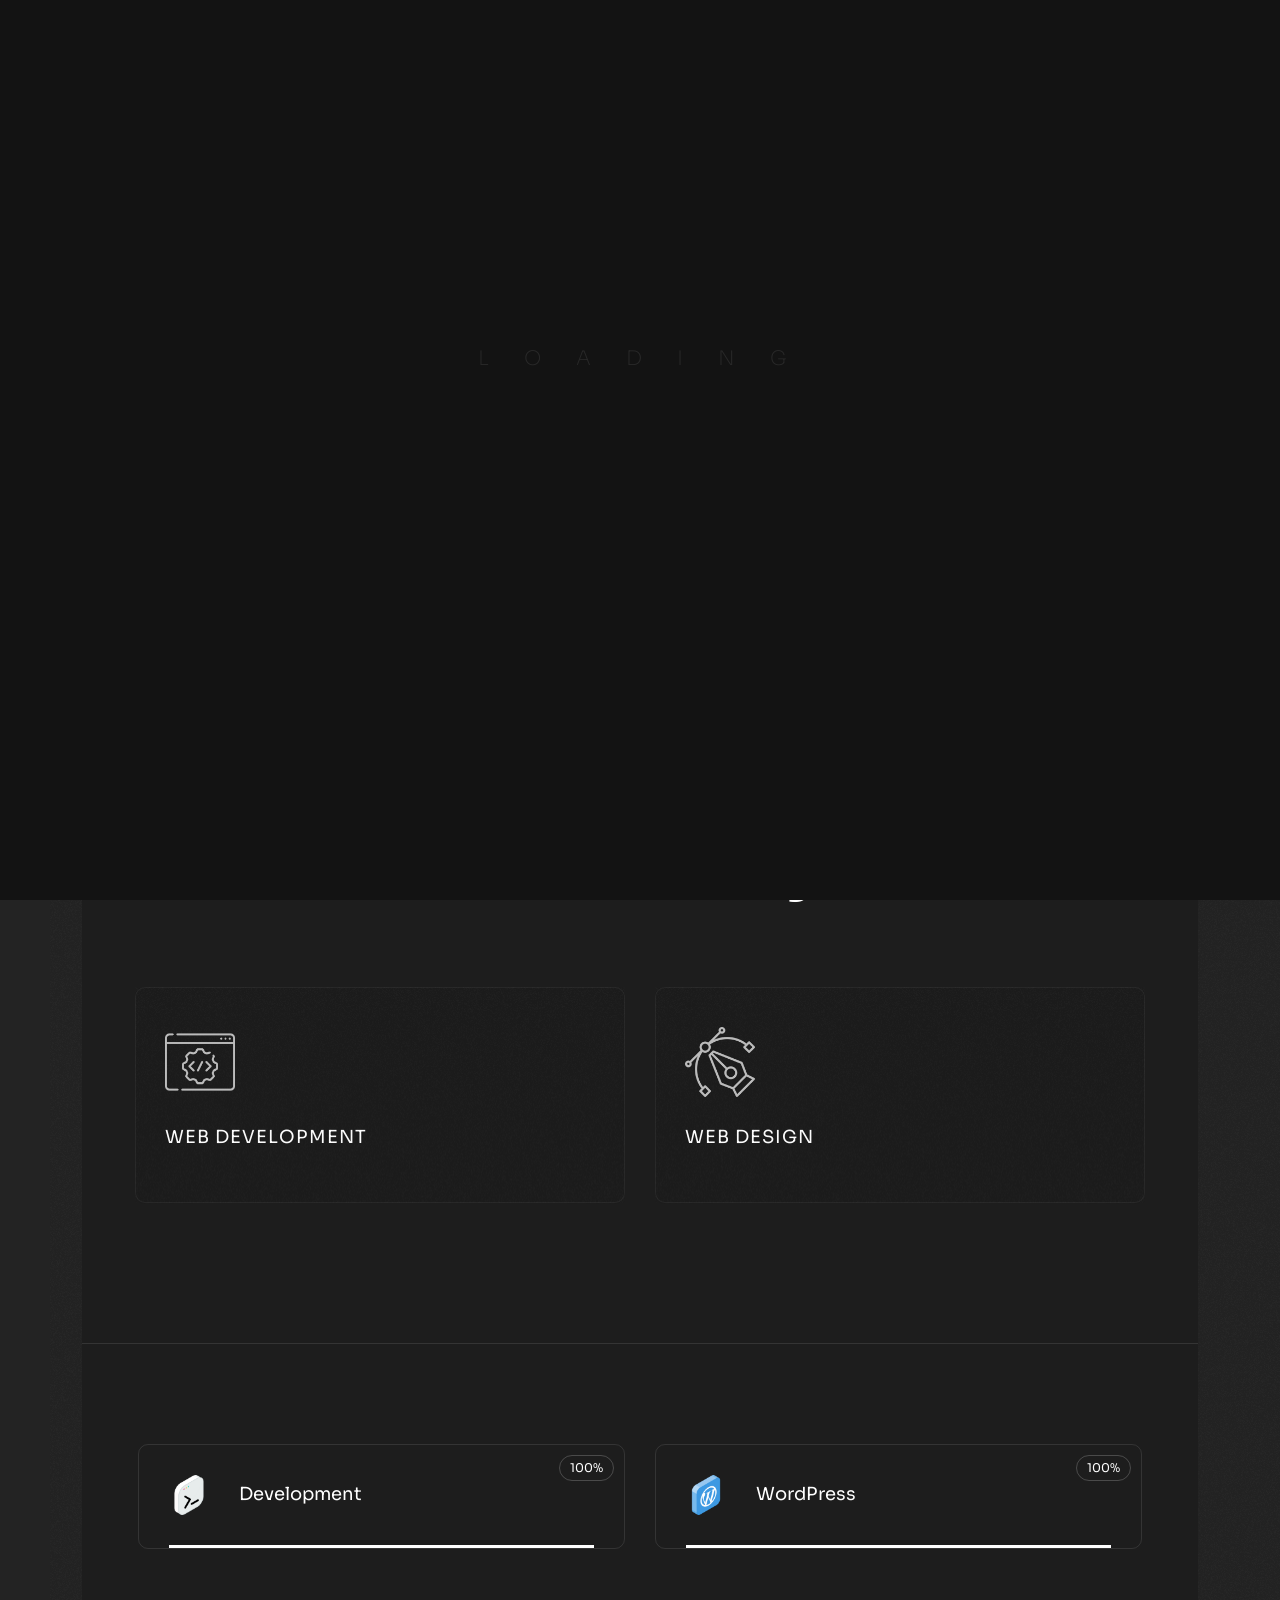
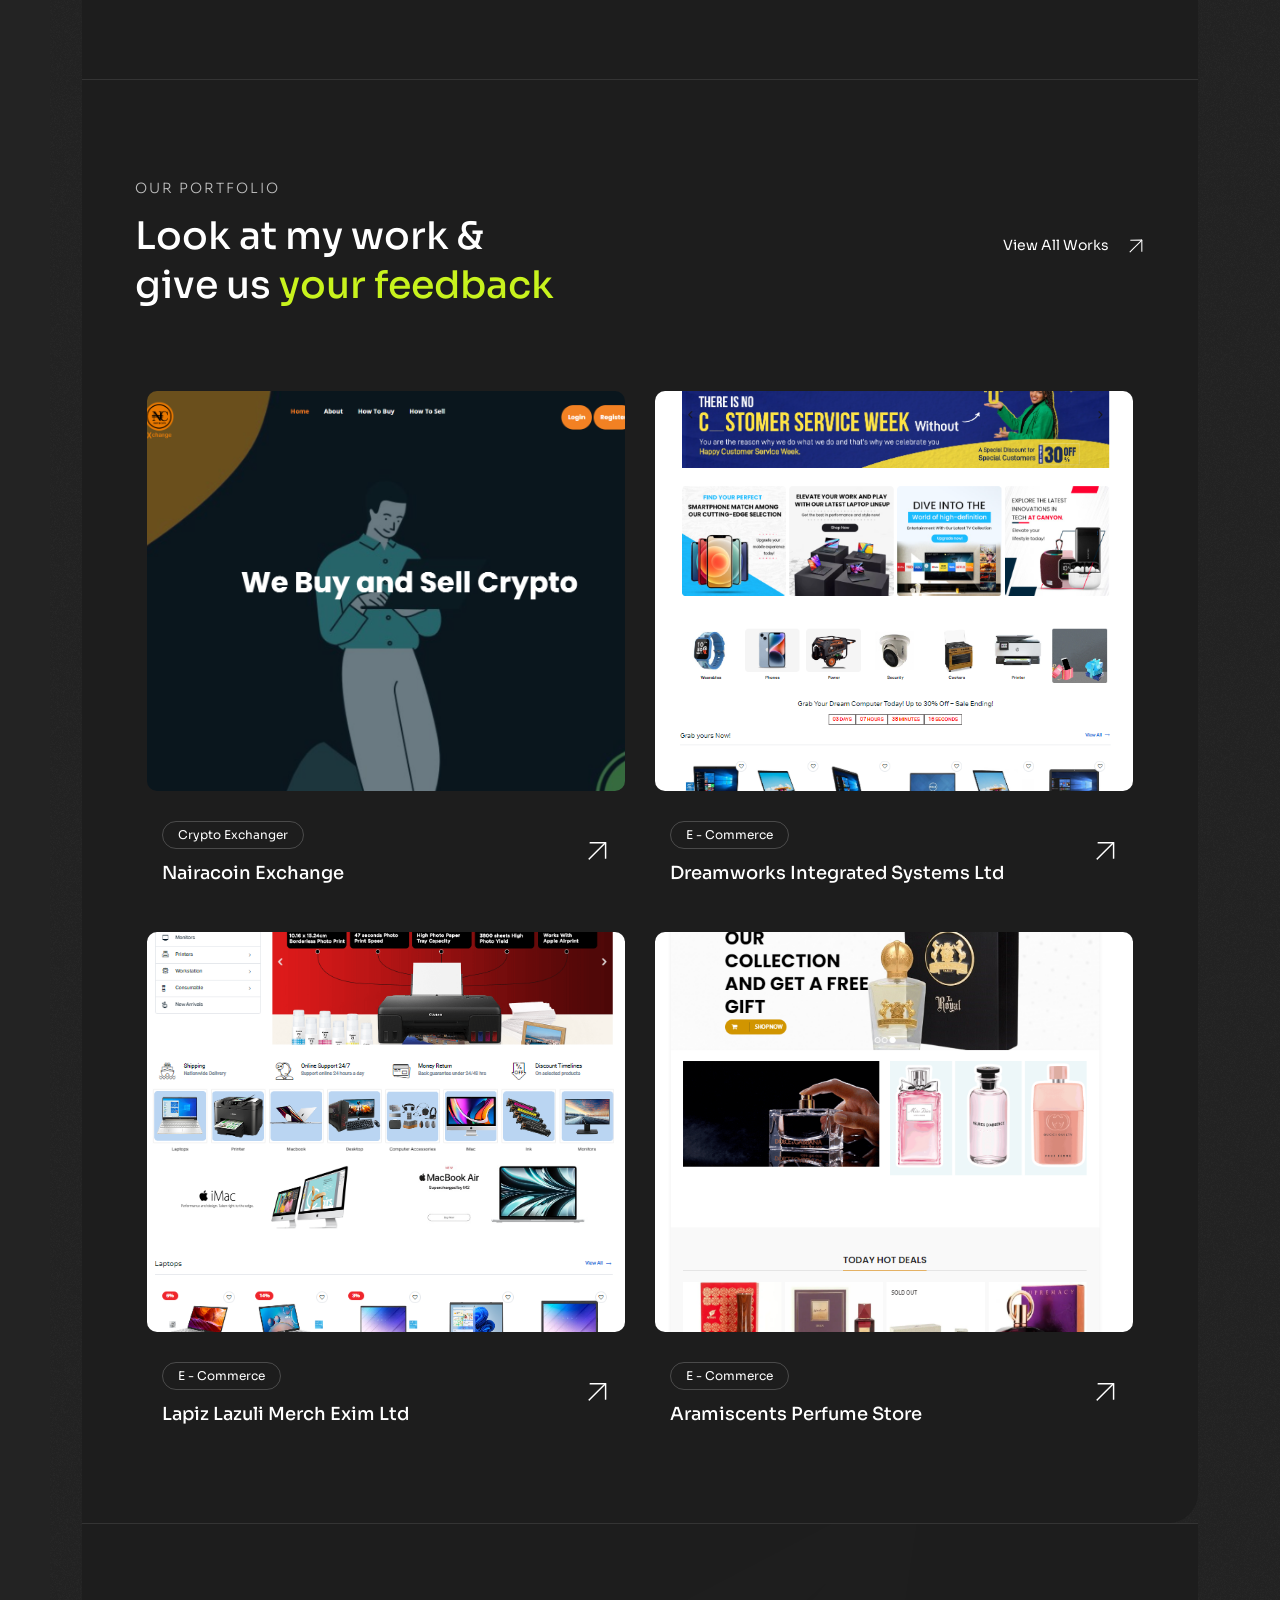
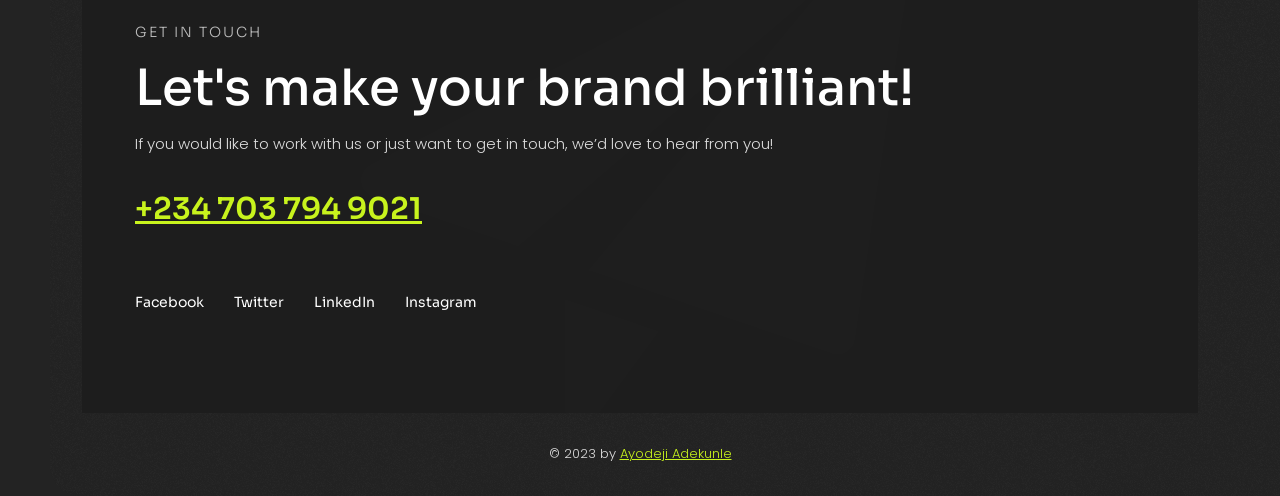
==== commit fd8ba45e: "Home" ====
--- a/index.html
+++ b/index.html
@@ -16,7 +16,7 @@
     <meta name="author" content="" />
 
     <!-- Title  -->
-    <title>Gavi</title>
+    <title>Ayodeji Adekunle |Resume</title>
 
     <!-- Favicon -->
     <link rel="shortcut icon" href="assets/imgs/favicon.ico" />
@@ -380,7 +380,7 @@
                     <span class="value">100%</span>
                   </div>
                 </div>
-                <div class="col-md-6">
+                <!-- <div class="col-md-6">
                   <div class="item mb-30">
                     <div class="d-flex align-items-center mb-30">
                       <div class="mr-30">
@@ -415,7 +415,7 @@
                     </div>
                     <span class="value">85%</span>
                   </div>
-                </div>
+                </div> -->
               </div>
             </div>
           </div>
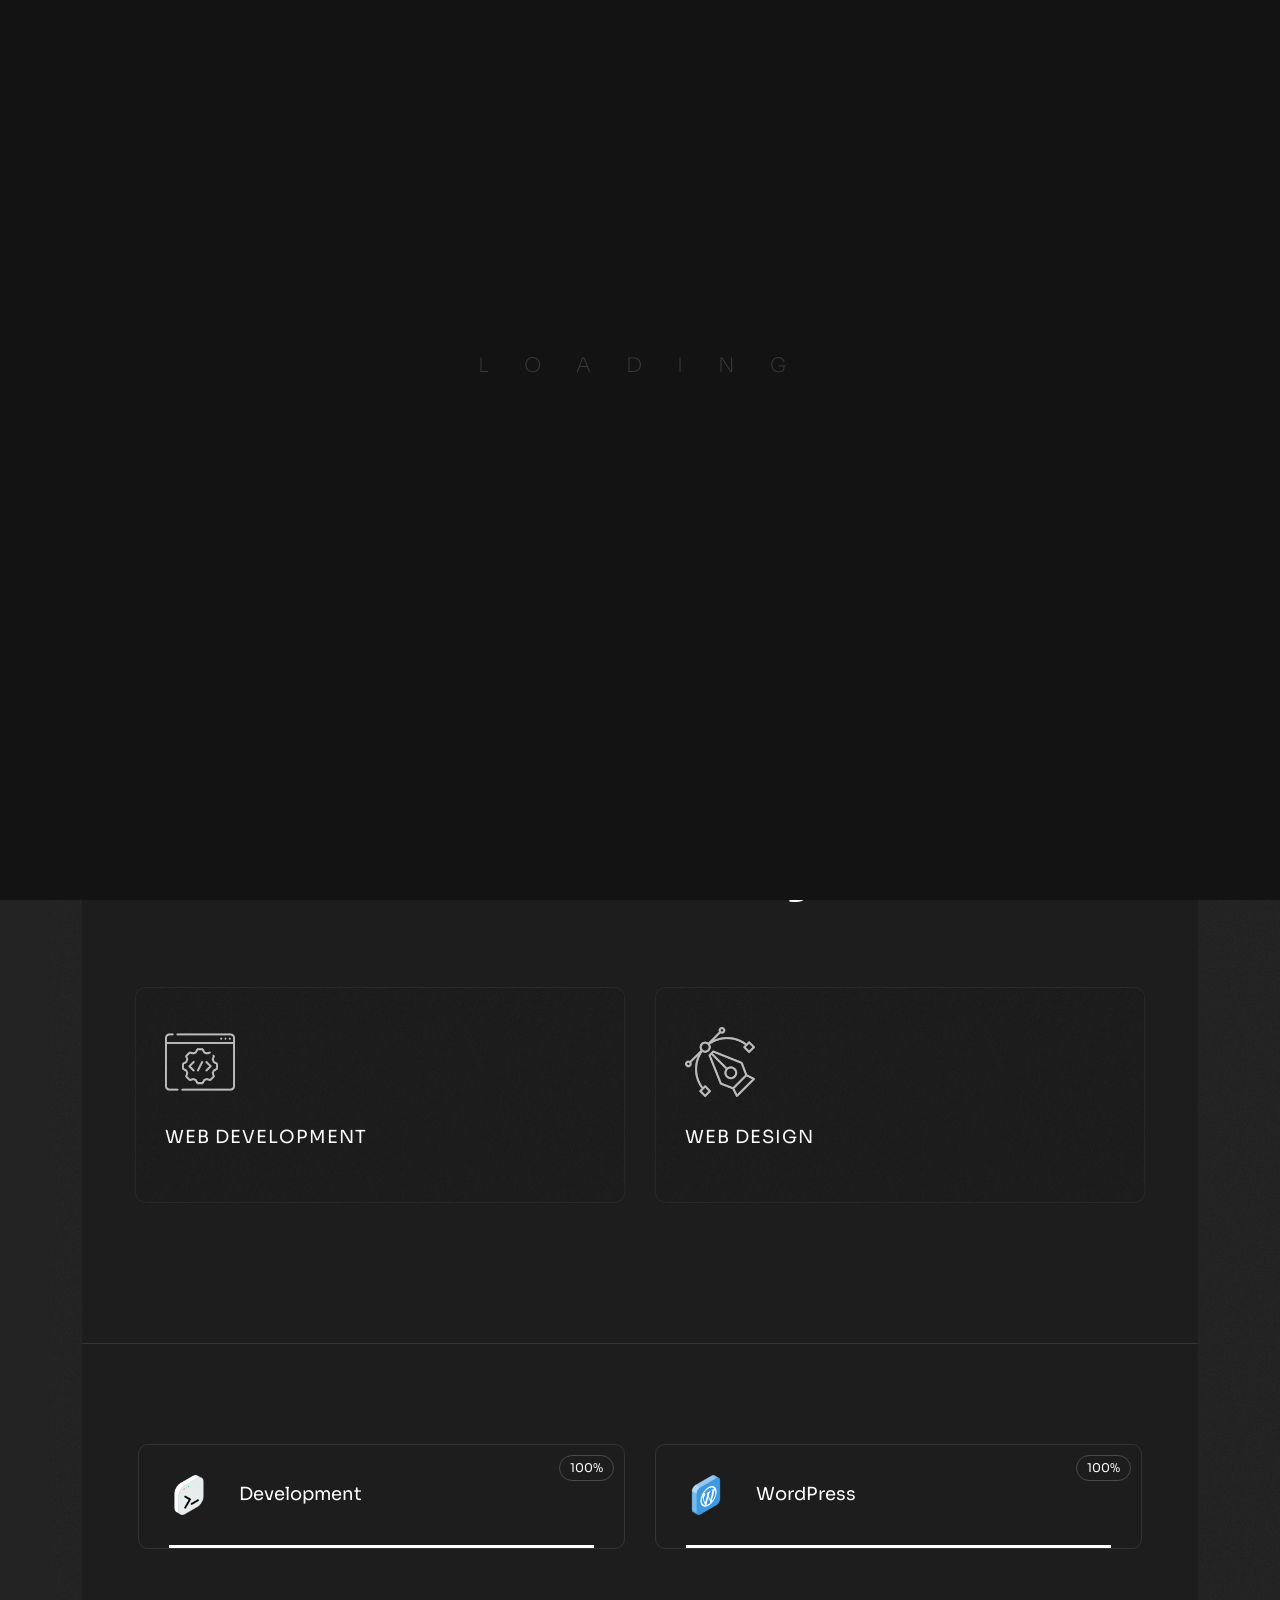
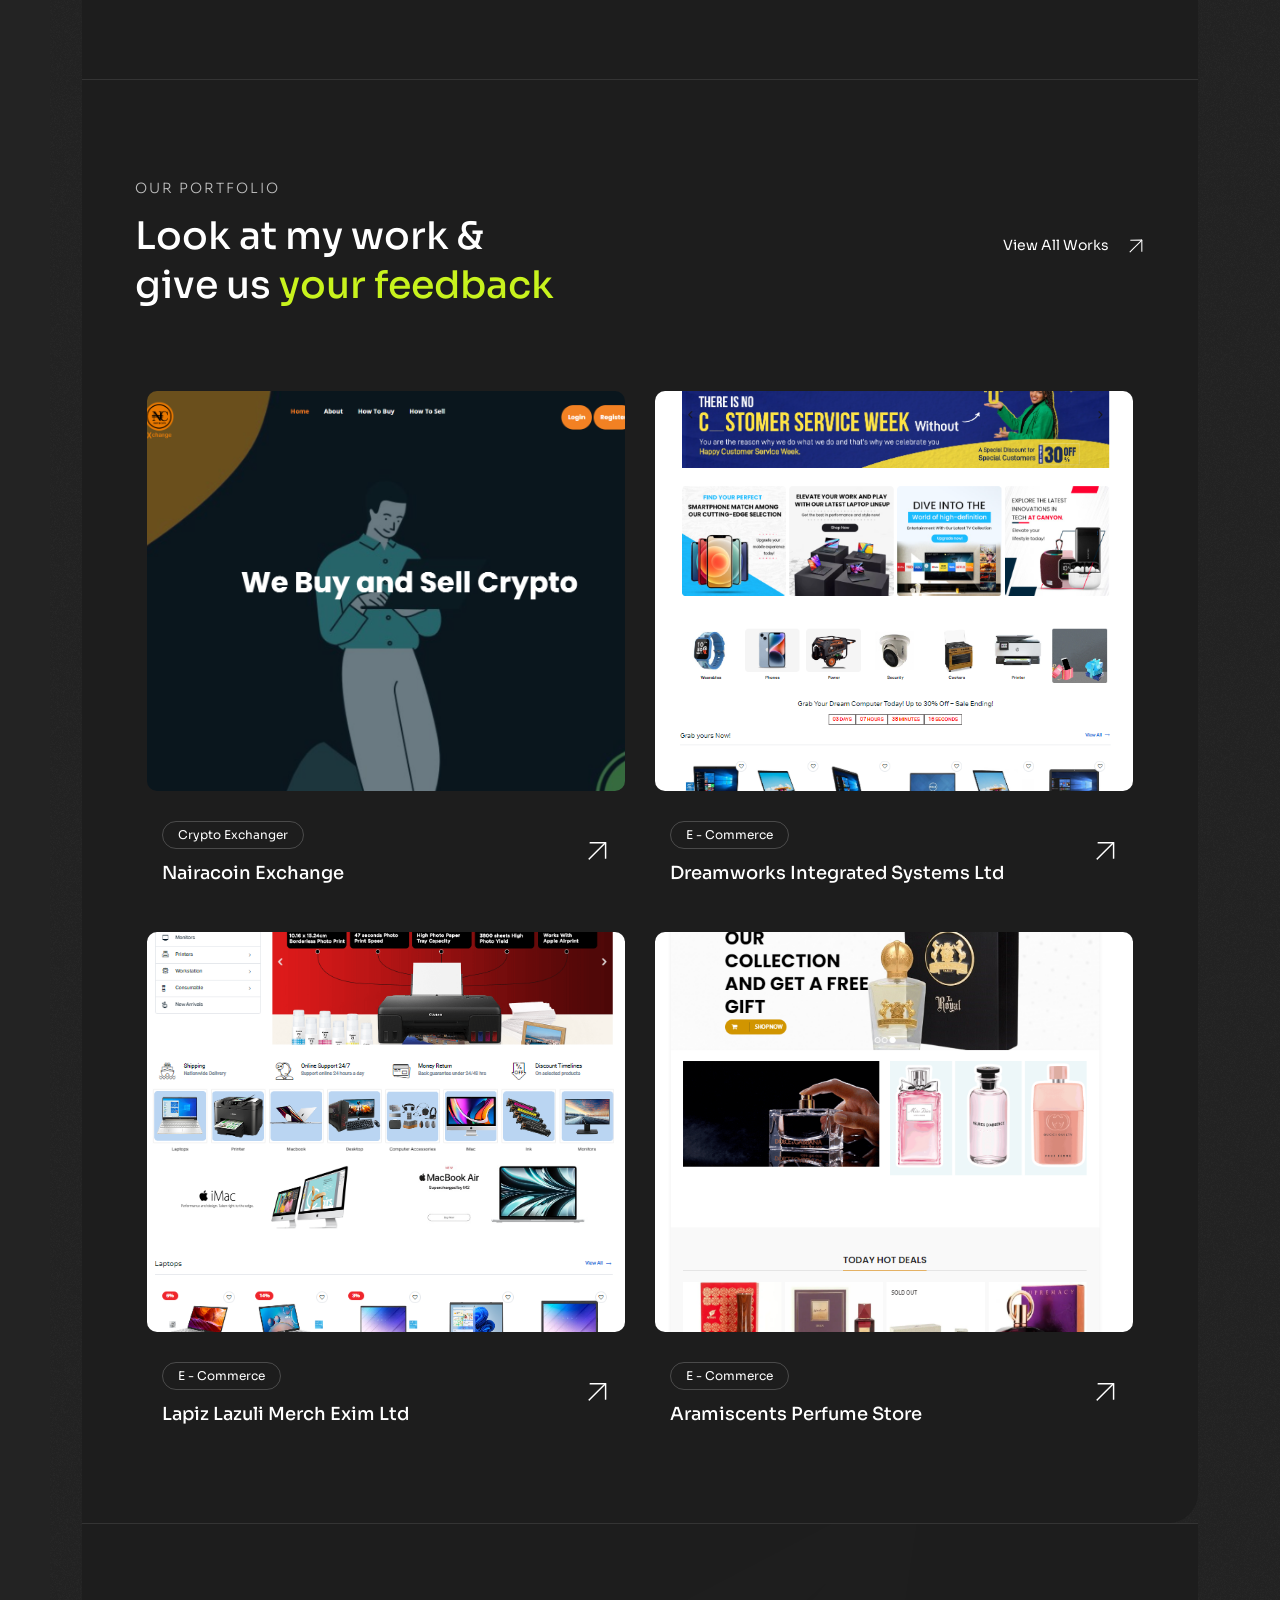
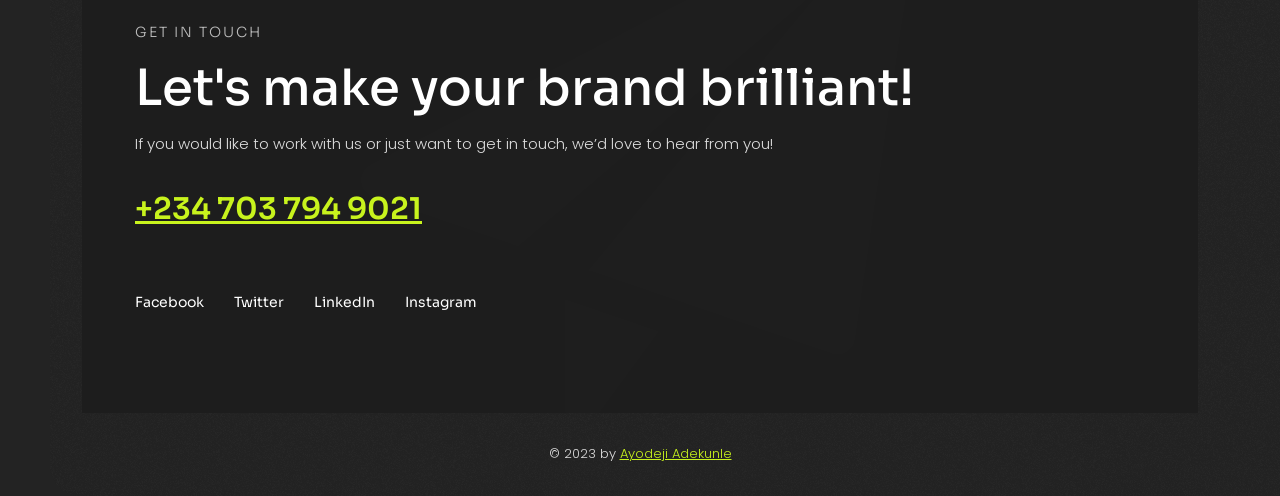
==== commit a83c4383: "klu" ====
--- a/index.html
+++ b/index.html
@@ -16,7 +16,7 @@
     <meta name="author" content="" />
 
     <!-- Title  -->
-    <title>Ayodeji Adekunle |Resume</title>
+    <title>Ayodeji Adekunle</title>
 
     <!-- Favicon -->
     <link rel="shortcut icon" href="assets/imgs/favicon.ico" />
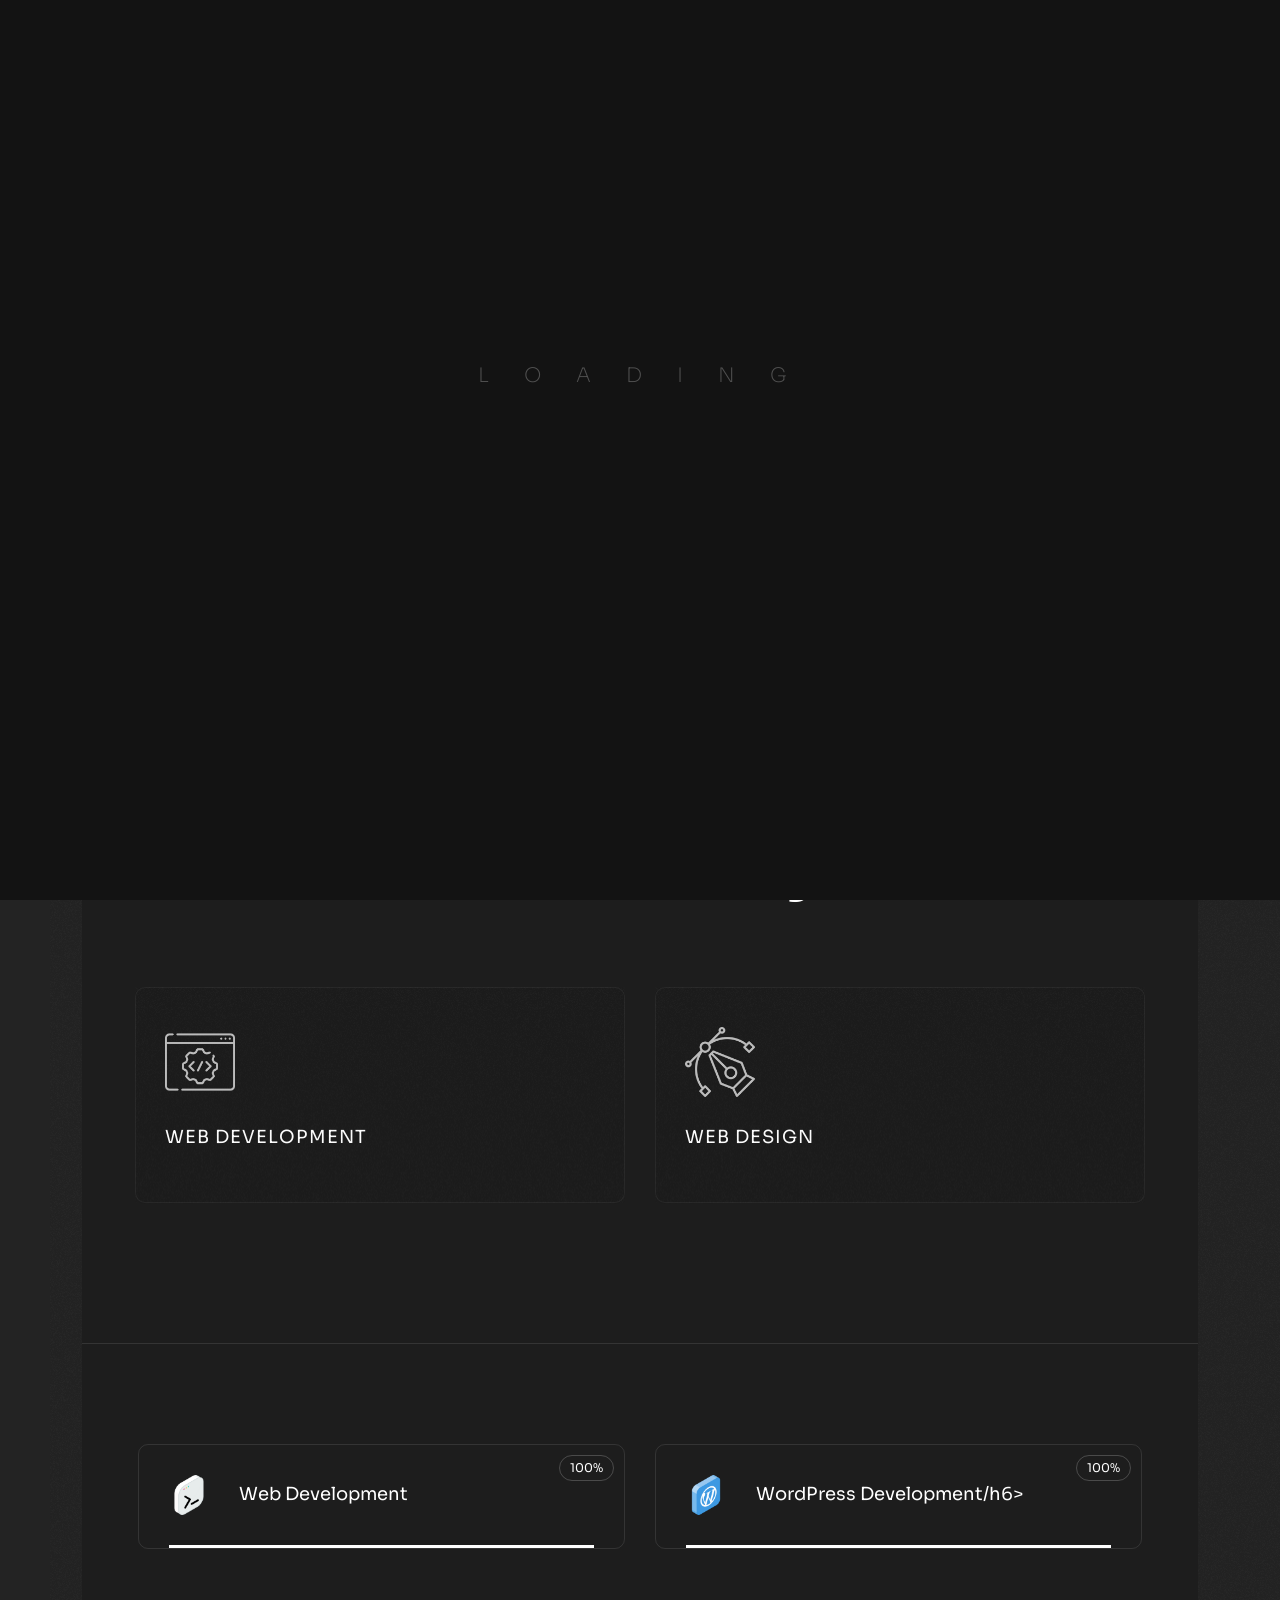
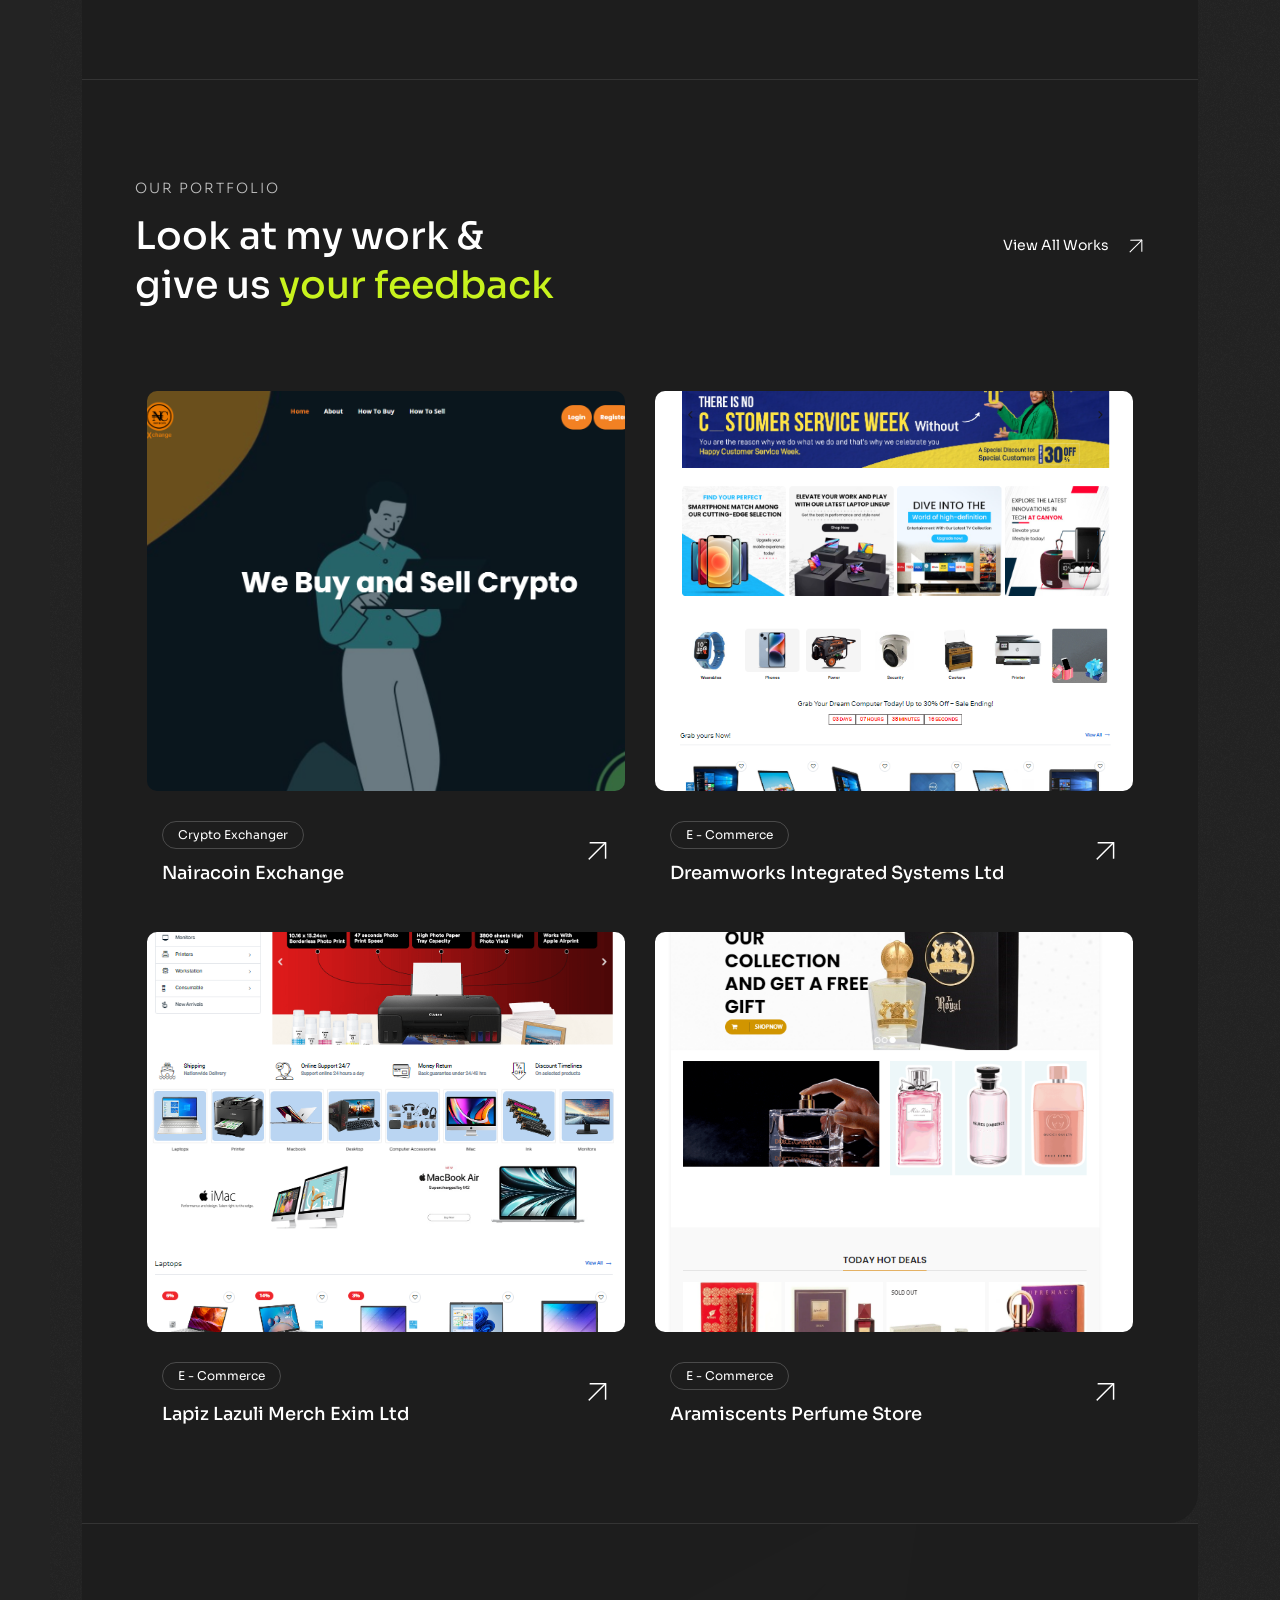
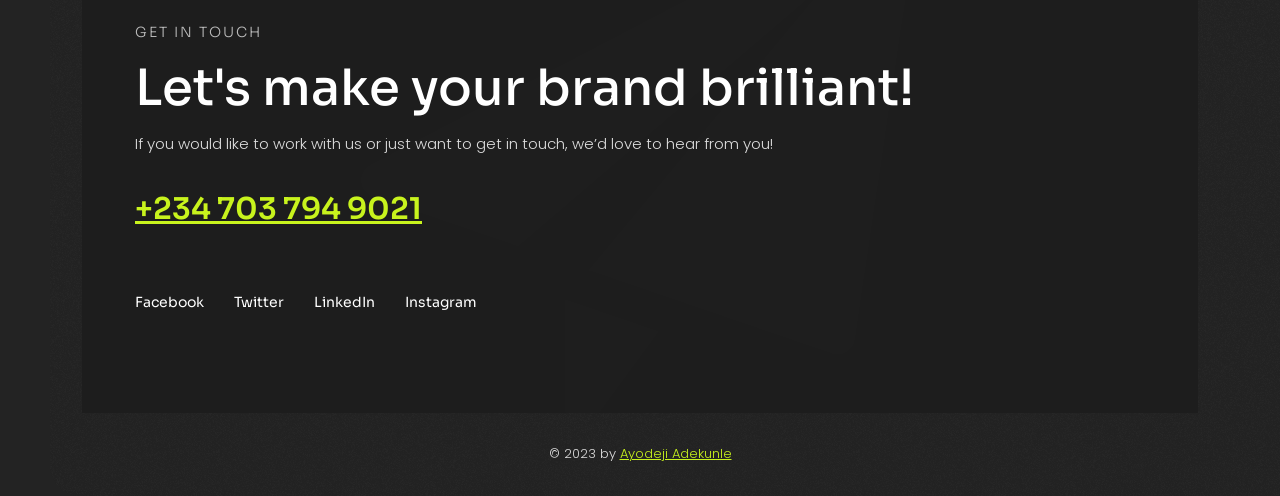
==== commit e765fe35: "Herd" ====
--- a/index.html
+++ b/index.html
@@ -353,7 +353,7 @@
                         </div>
                       </div>
                       <div>
-                        <h6 class="fz-18">Development</h6>
+                        <h6 class="fz-18">Web Development</h6>
                       </div>
                     </div>
                     <div class="skill-progress">
@@ -371,7 +371,7 @@
                         </div>
                       </div>
                       <div>
-                        <h6 class="fz-18">WordPress</h6>
+                        <h6 class="fz-18">WordPress Development/h6>
                       </div>
                     </div>
                     <div class="skill-progress">
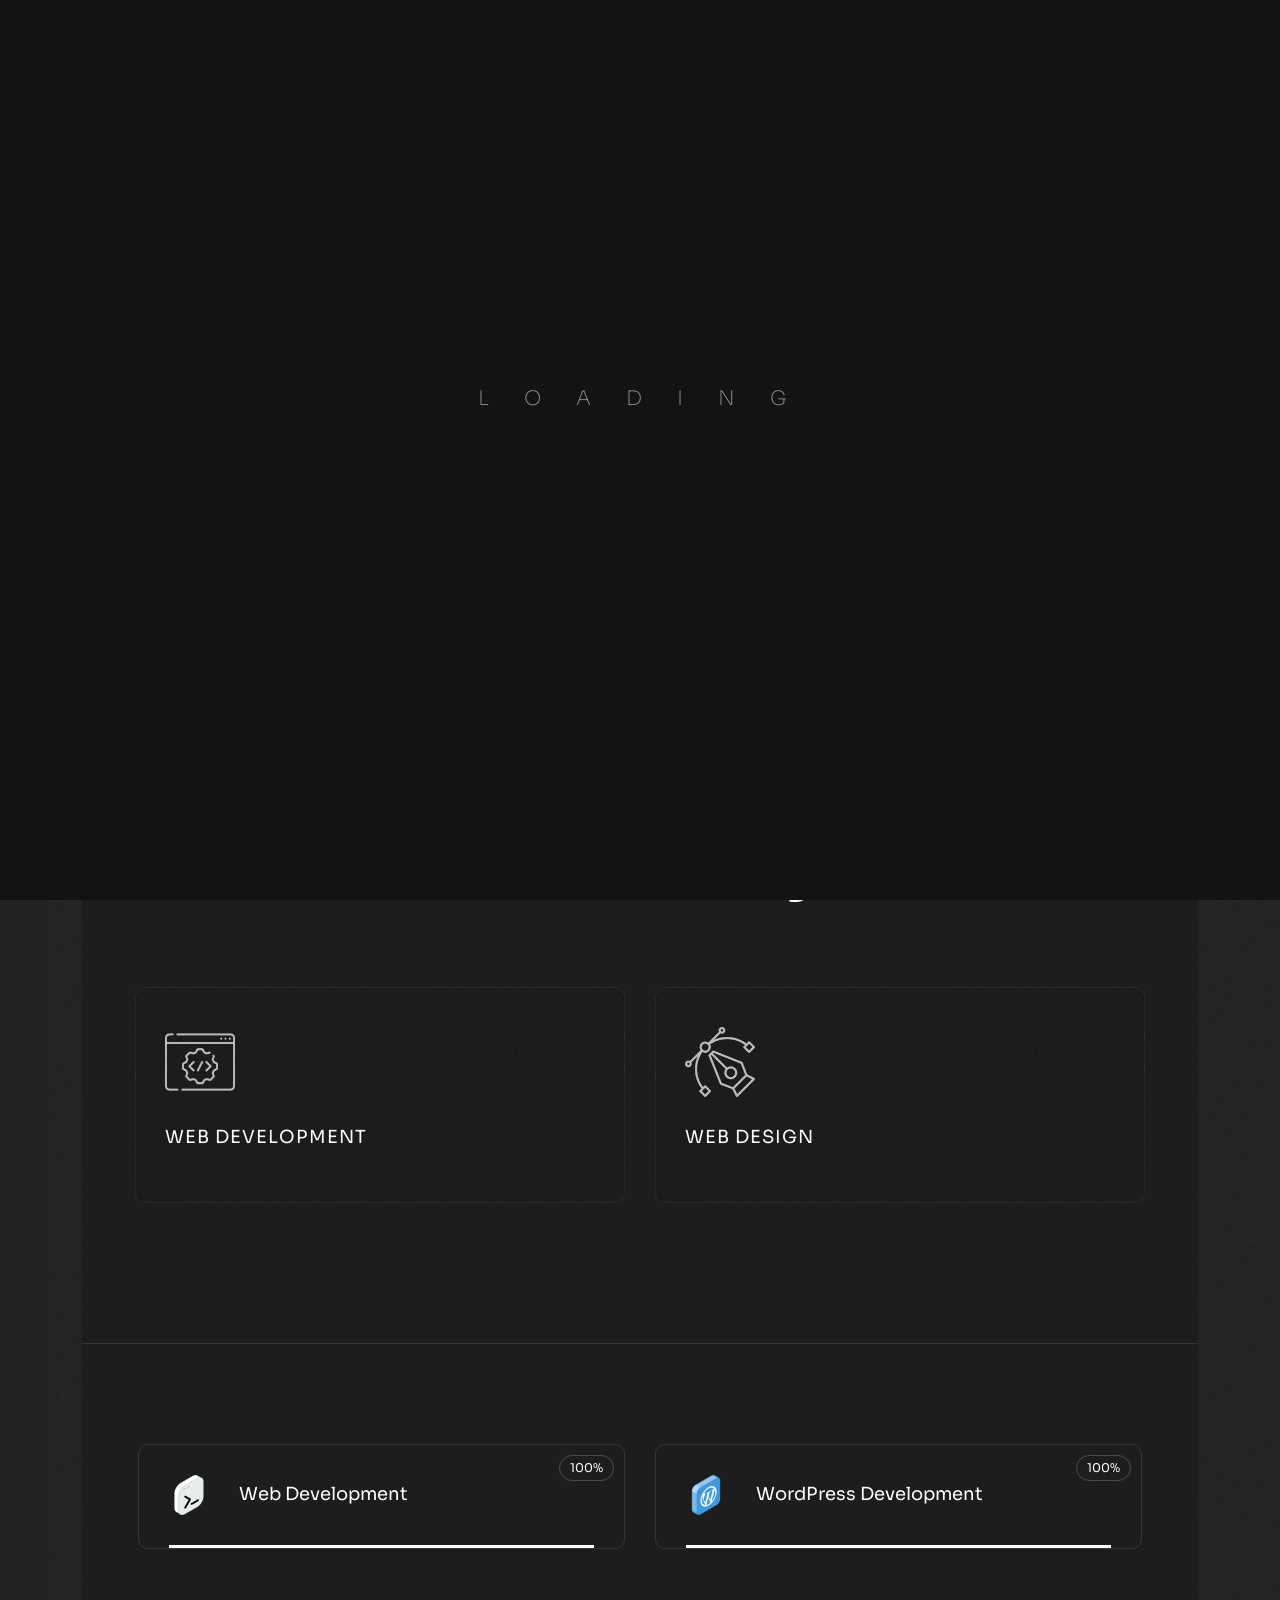
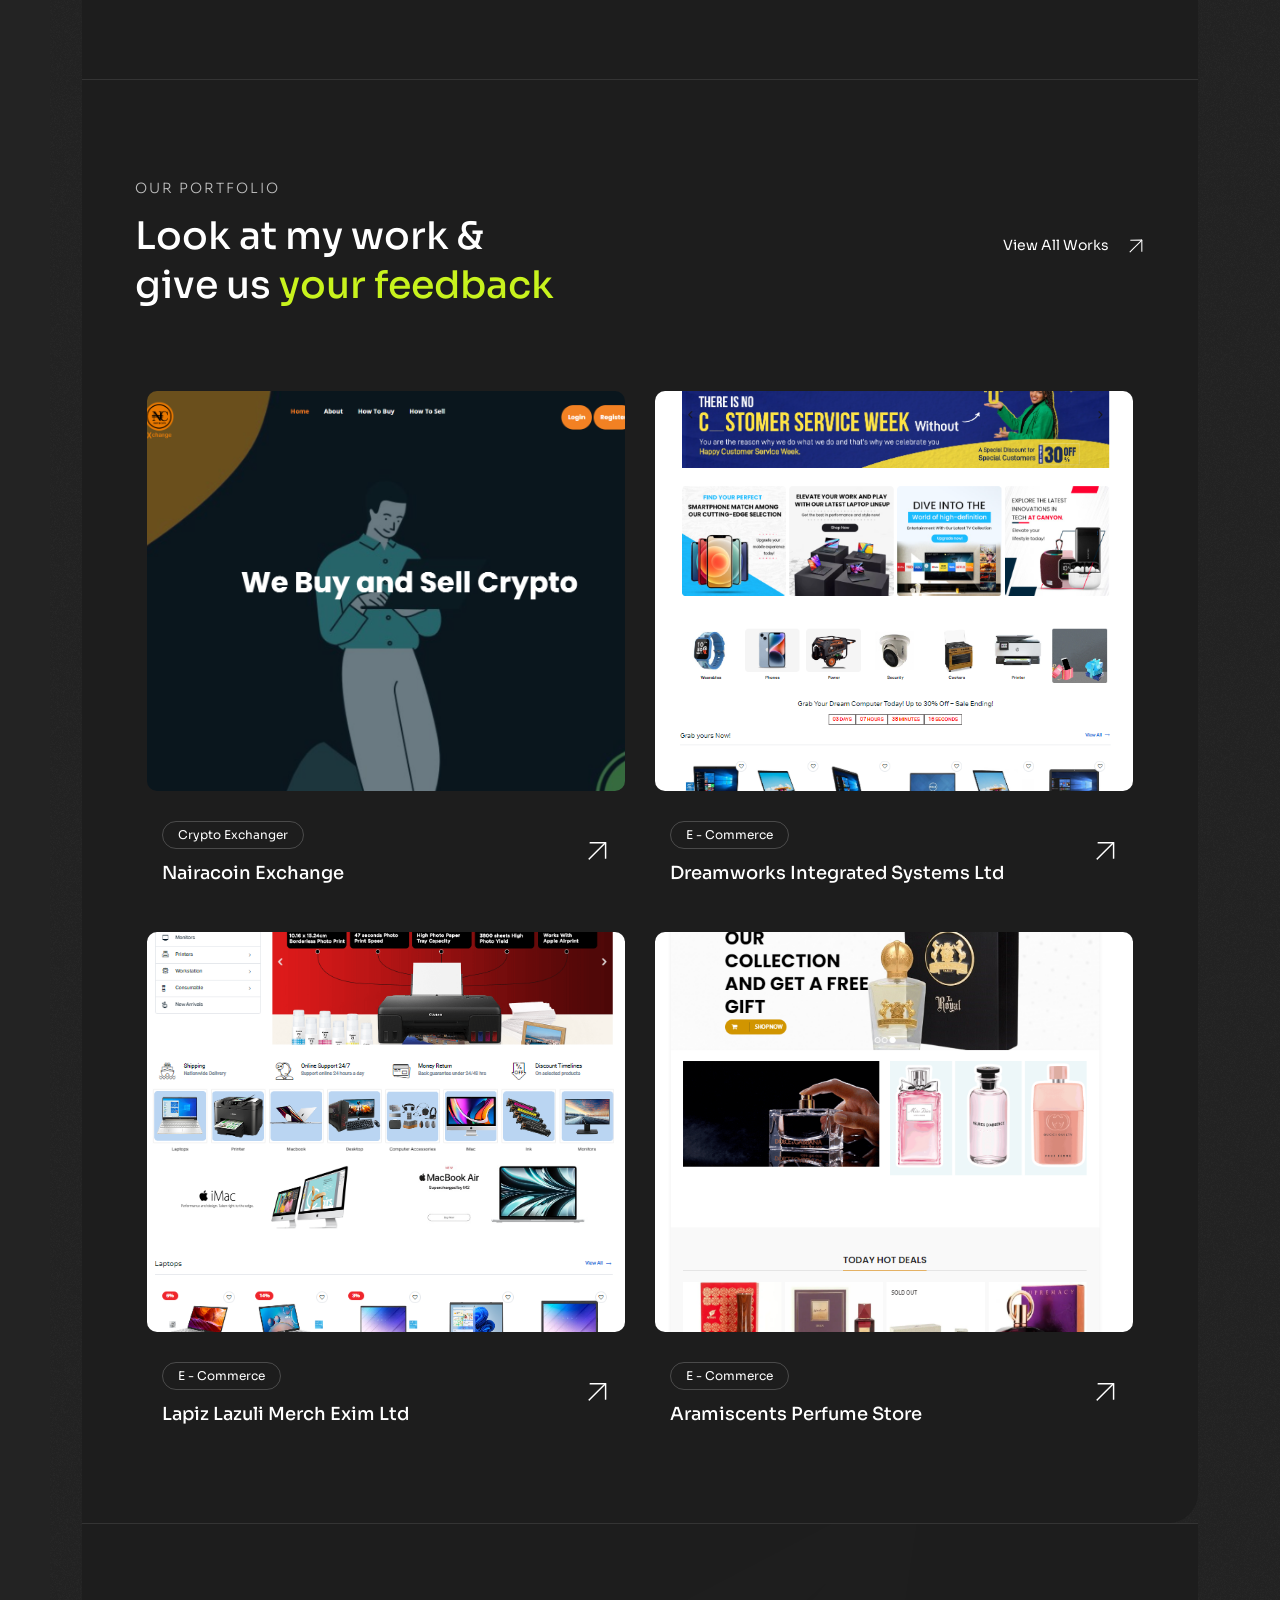
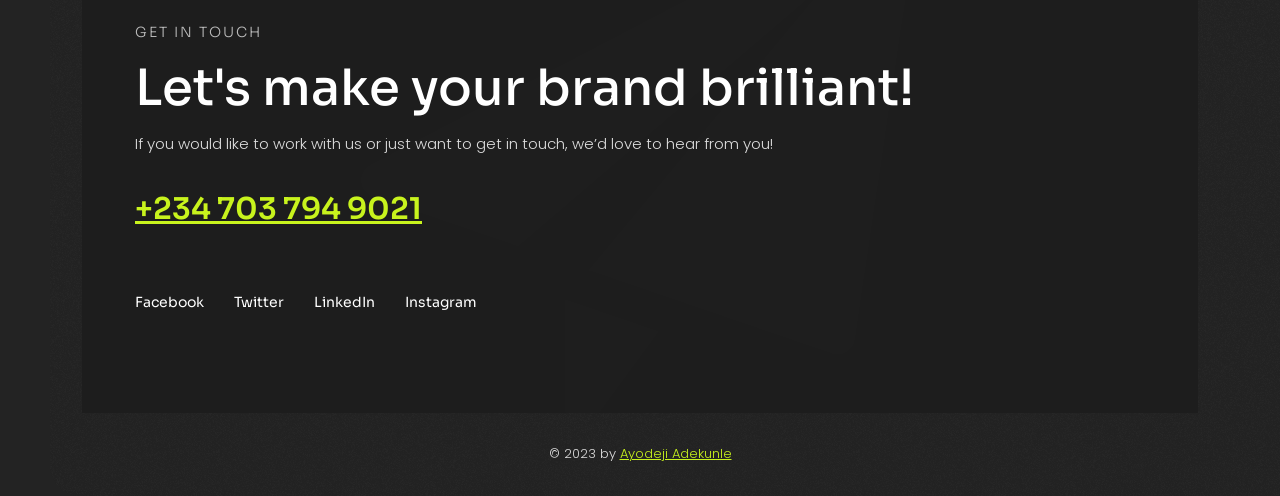
==== commit a6e66e07: "god" ====
--- a/index.html
+++ b/index.html
@@ -371,7 +371,7 @@
                         </div>
                       </div>
                       <div>
-                        <h6 class="fz-18">WordPress Development/h6>
+                        <h6 class="fz-18">WordPress Development</h6>
                       </div>
                     </div>
                     <div class="skill-progress">
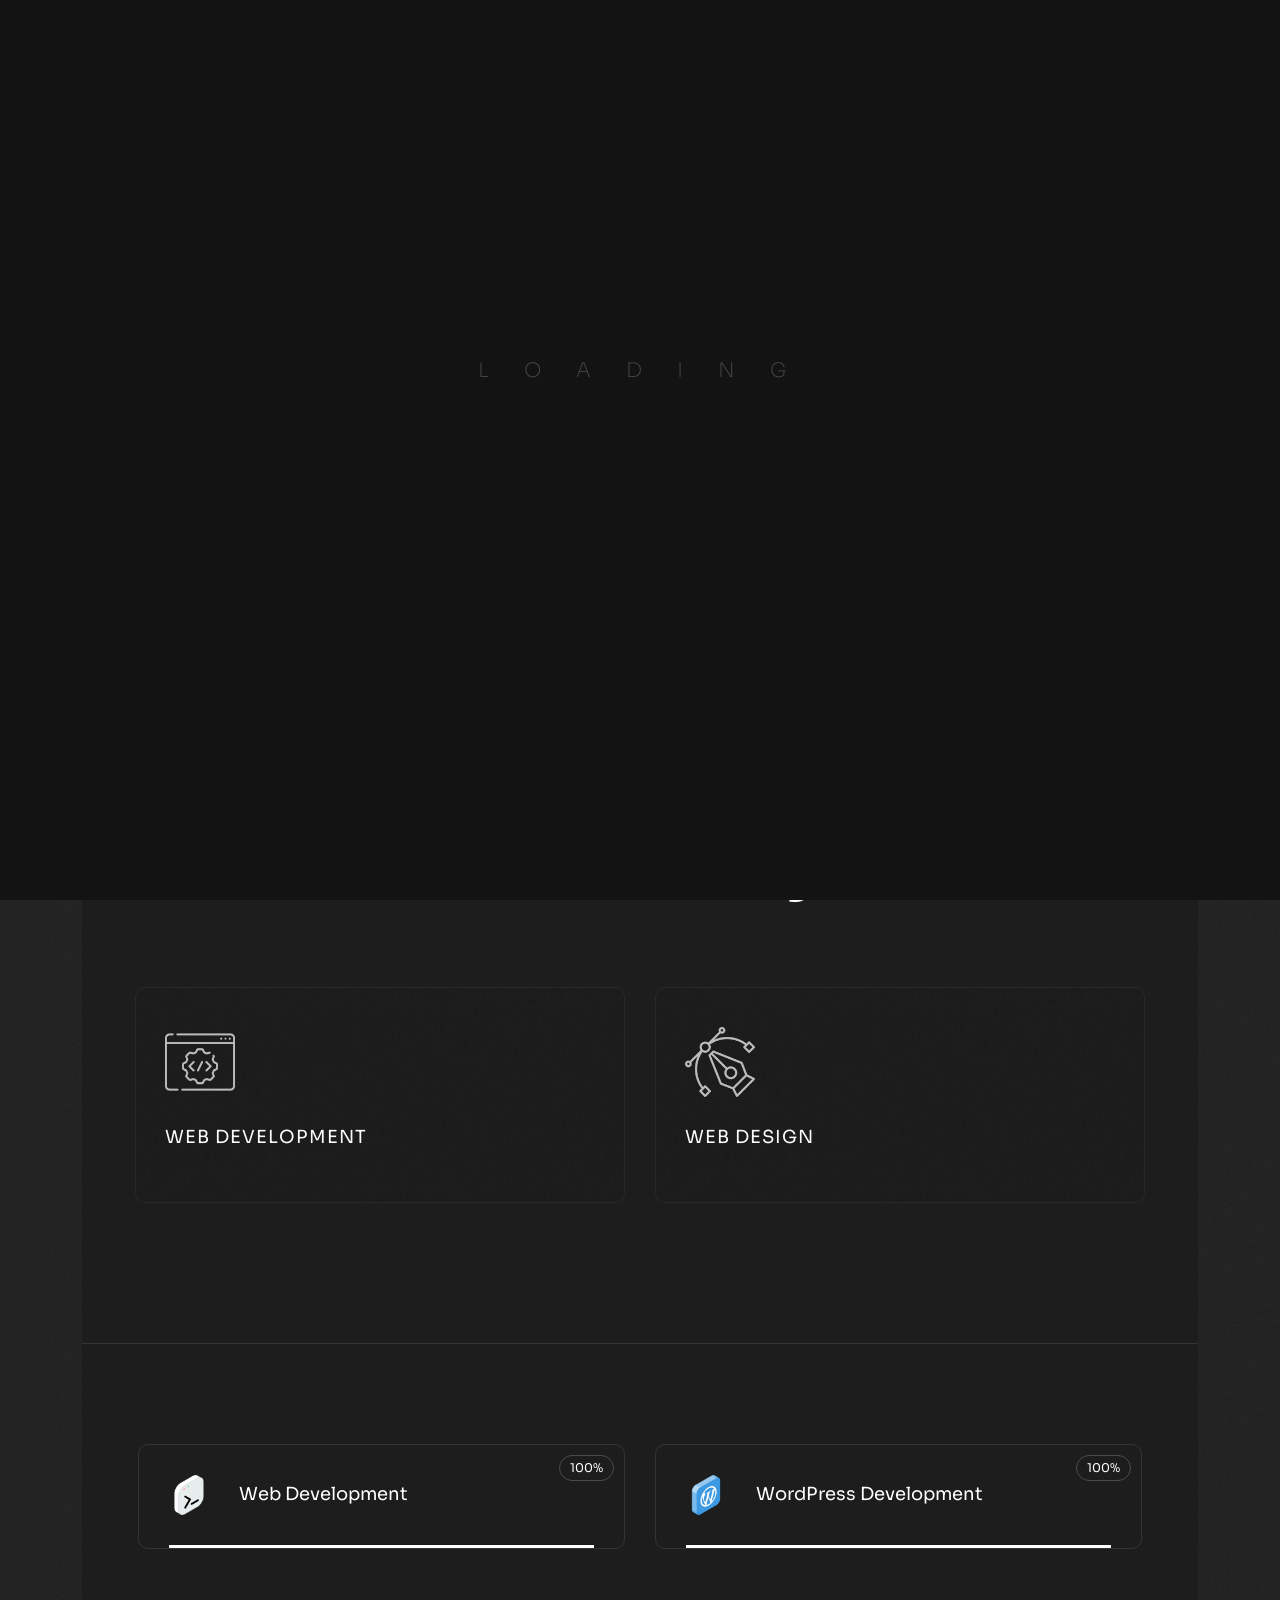
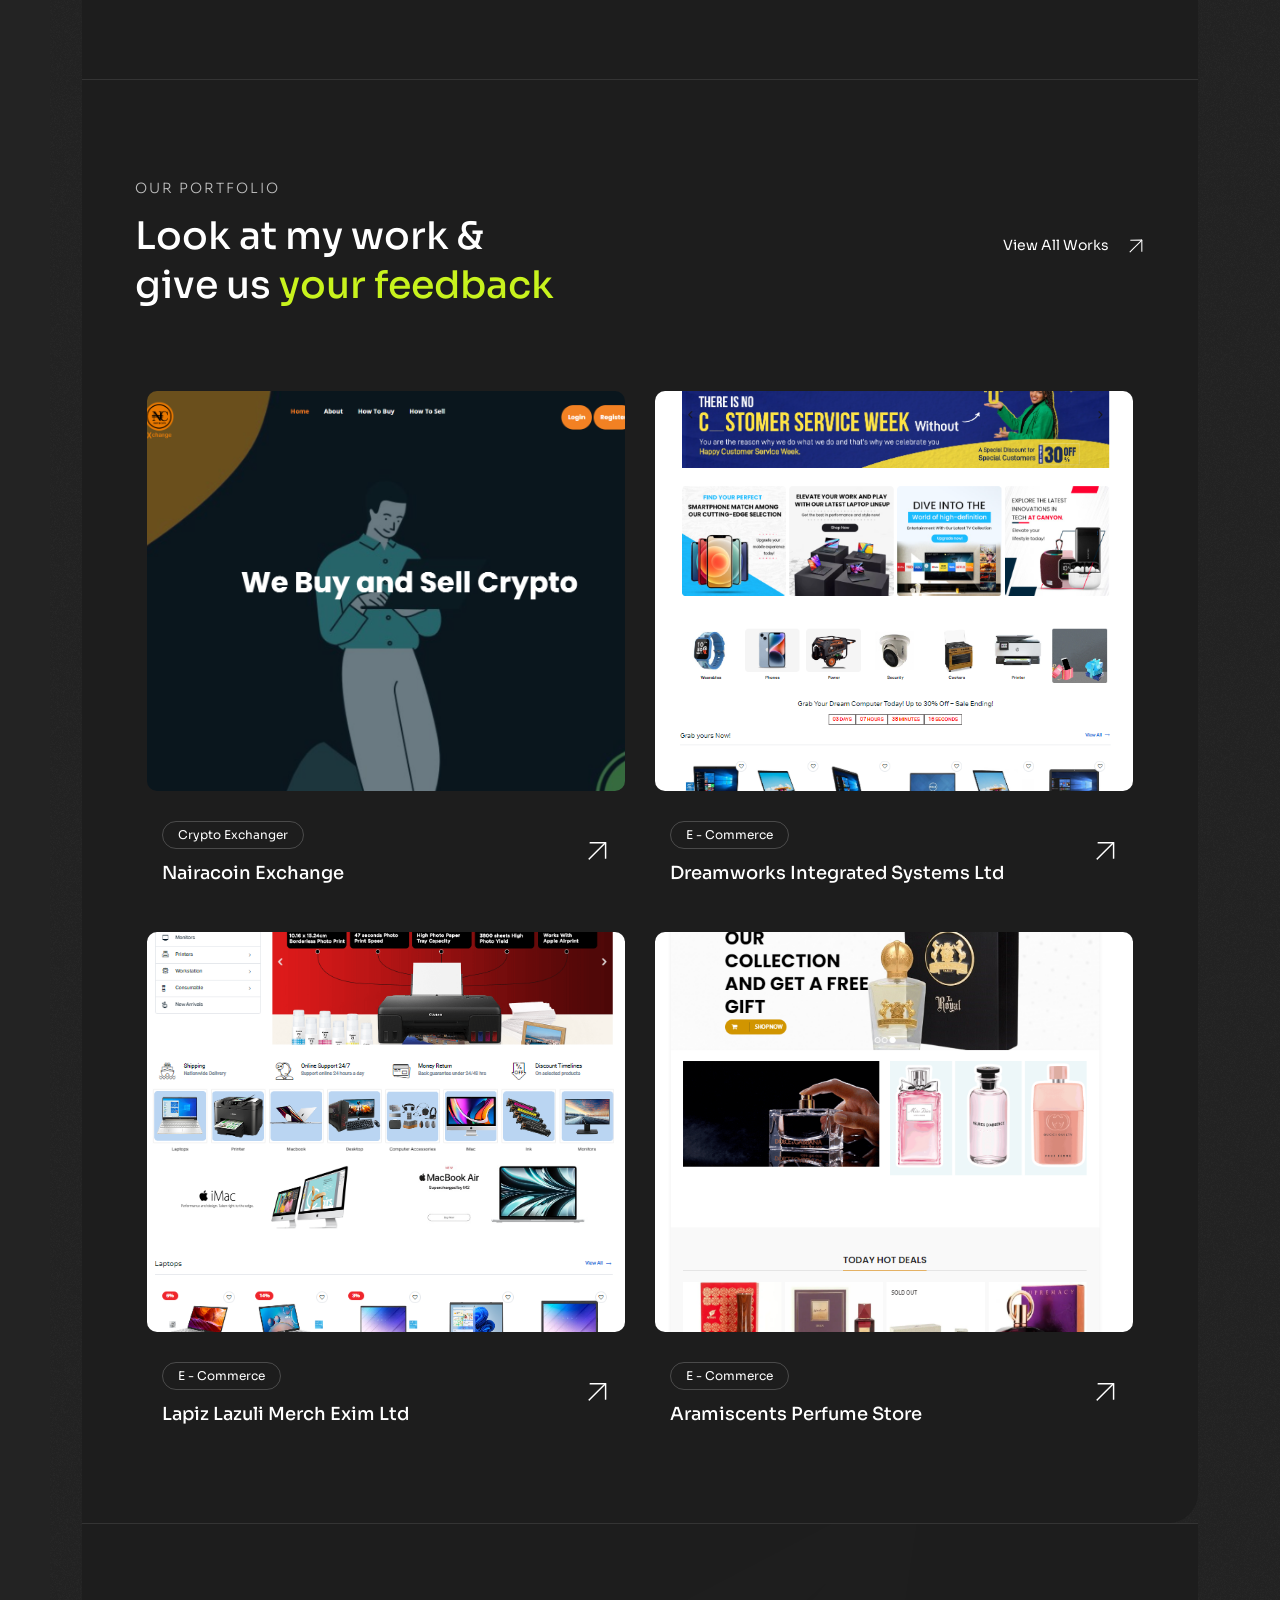
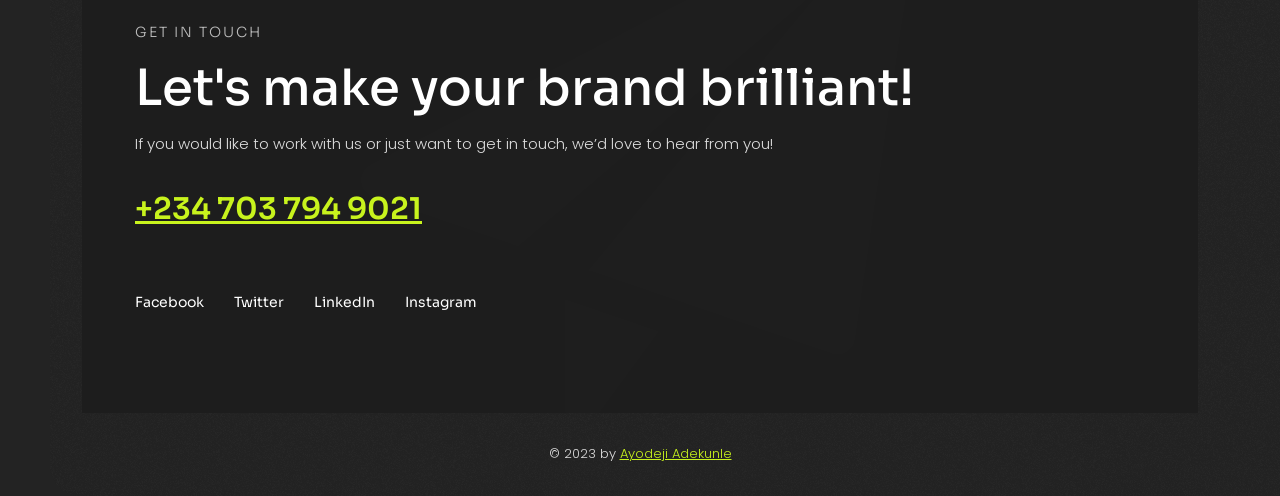
==== commit 0c5f3399: "Gavi" ====
--- a/index.html
+++ b/index.html
@@ -10,9 +10,9 @@
     />
     <meta
       name="keywords"
-      content="HTML5 Template Gavi Multi-Purpose themeforest"
+      content=""
     />
-    <meta name="description" content="Gavi - Multi-Purpose HTML5 Template" />
+    <meta name="description" content="" />
     <meta name="author" content="" />
 
     <!-- Title  -->
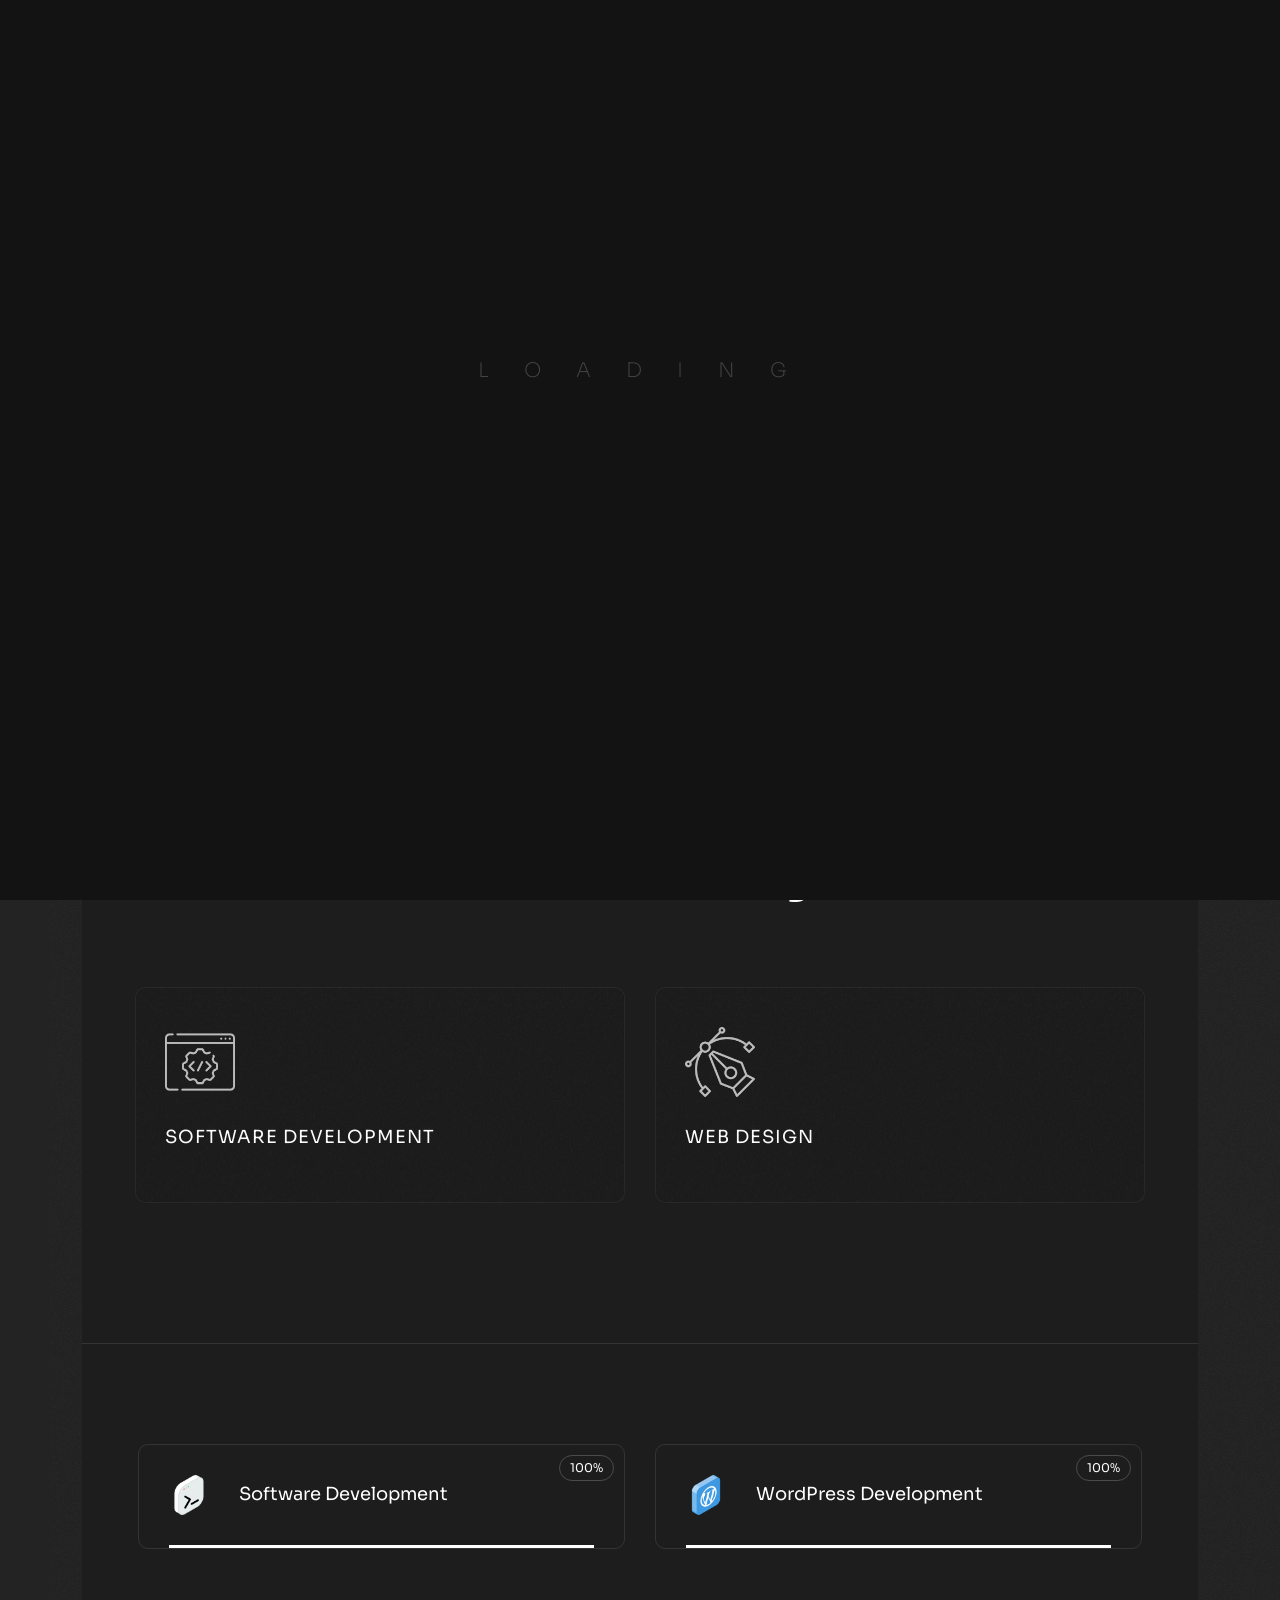
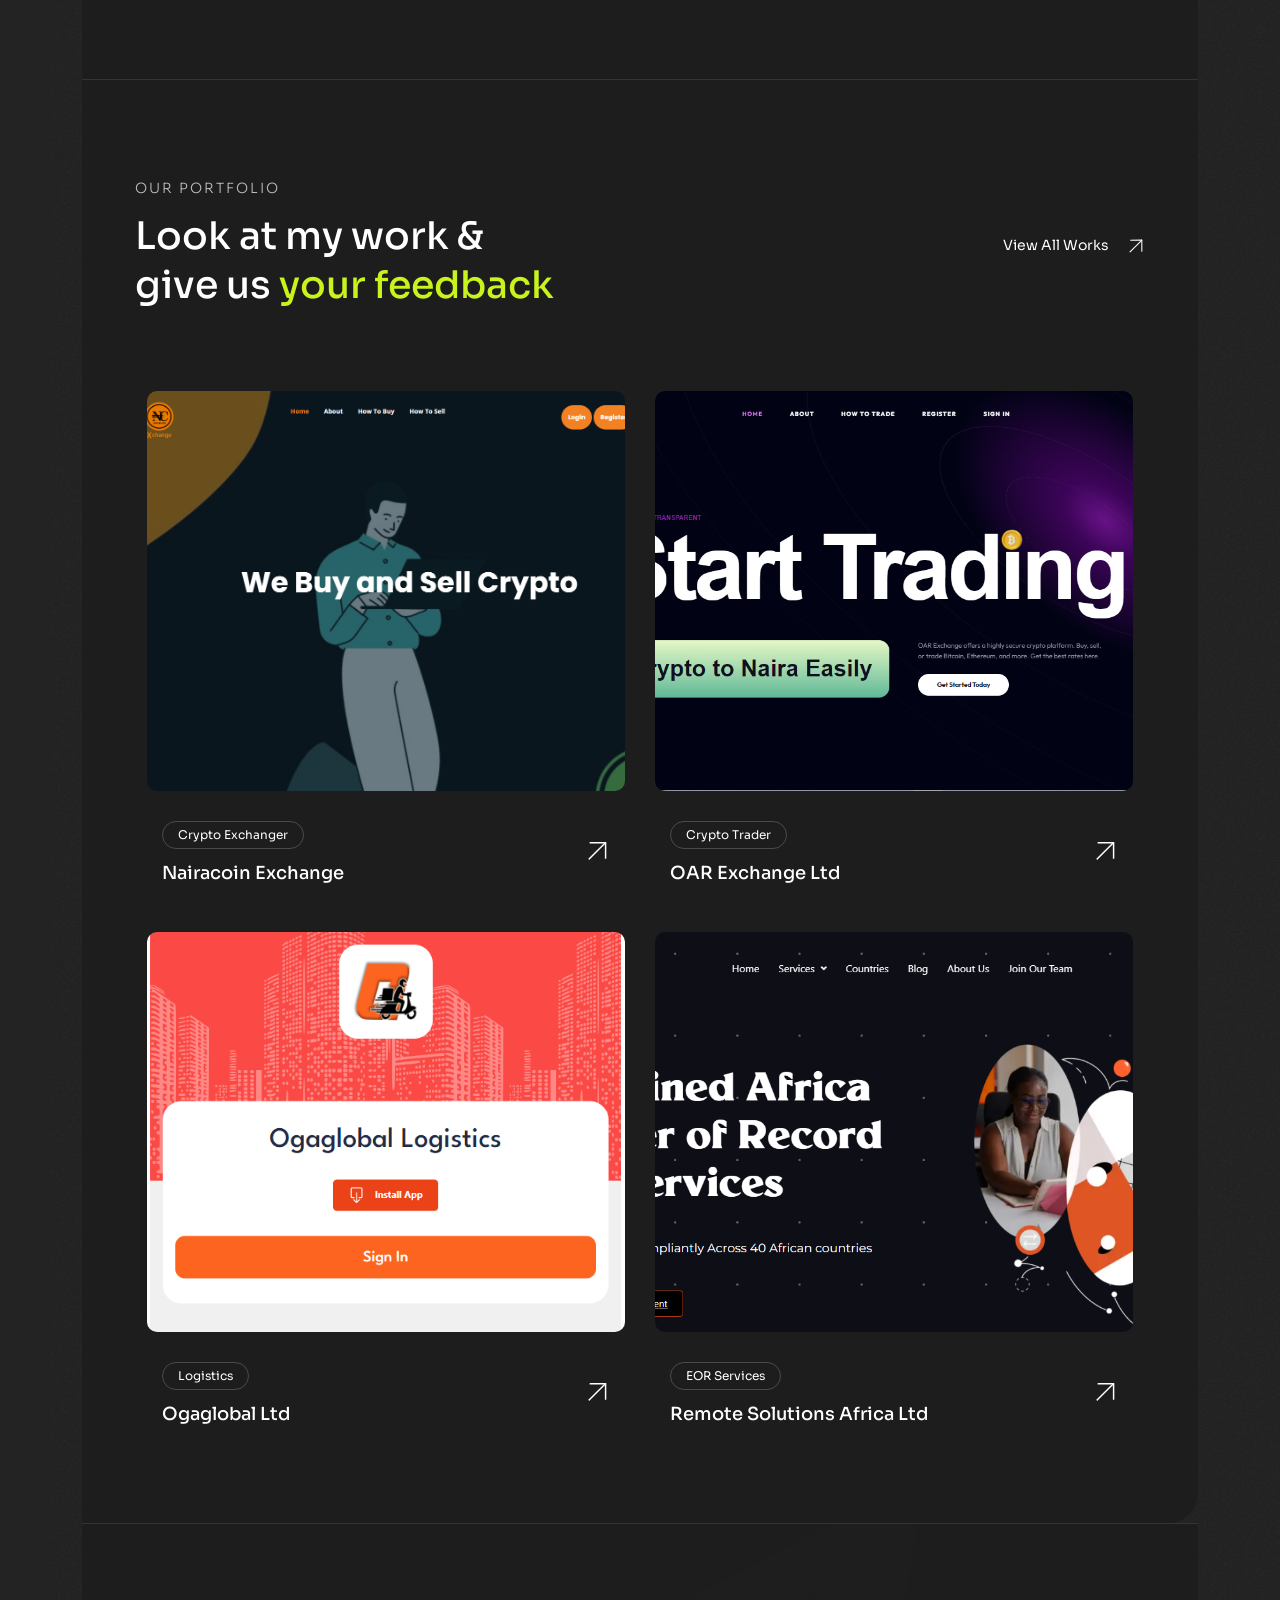
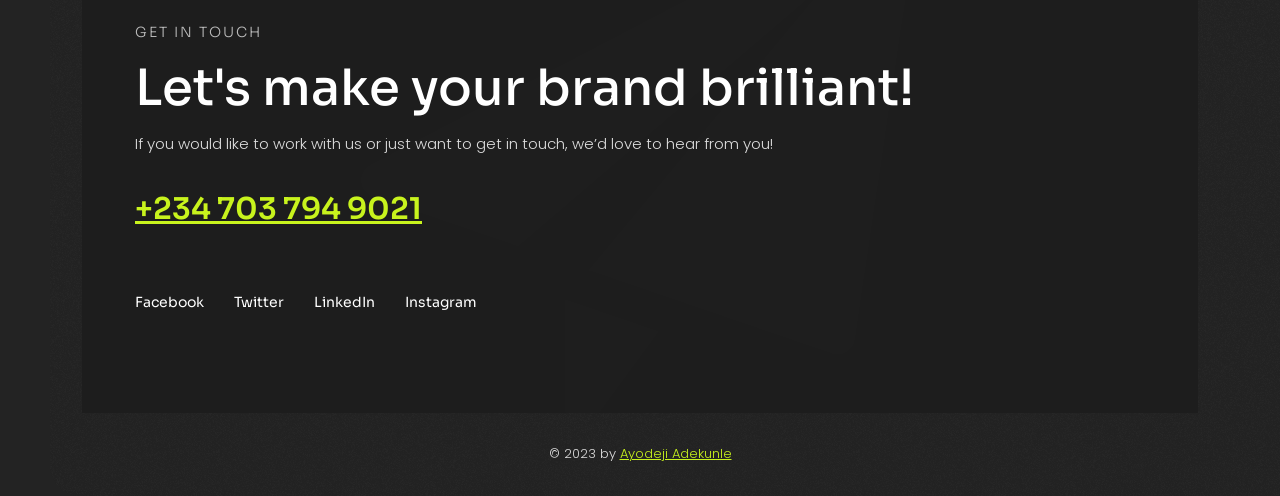
==== commit b0c62090: "Updated portfolio" ====
--- a/index.html
+++ b/index.html
@@ -8,10 +8,7 @@
       name="viewport"
       content="width=device-width, initial-scale=1, maximum-scale=1"
     />
-    <meta
-      name="keywords"
-      content=""
-    />
+    <meta name="keywords" content="" />
     <meta name="description" content="" />
     <meta name="author" content="" />
 
@@ -285,7 +282,7 @@
                 <span class="icon-img-70 mb-30 opacity-7">
                   <img src="assets/imgs/serv-img/2.png" alt="" />
                 </span>
-                <h6 class="text-u ls1 mb-15">Web Development</h6>
+                <h6 class="text-u ls1 mb-15">Software Development</h6>
                 <!-- <p>There are many variations of passages of available but to the majority have suffered but
                                 the into majority.</p> -->
                 <div class="bord-color"></div>
@@ -353,7 +350,7 @@
                         </div>
                       </div>
                       <div>
-                        <h6 class="fz-18">Web Development</h6>
+                        <h6 class="fz-18">Software Development</h6>
                       </div>
                     </div>
                     <div class="skill-progress">
@@ -524,7 +521,7 @@
               <div class="col-lg-6 items">
                 <div class="item mt-50">
                   <div class="img">
-                    <a href="https://nairacoinxchange.com/" target="_blank">
+                    <a href="https://nairacoinxchange.net/" target="_blank">
                       <img src="assets/imgs/works/Naira.PNG" alt="" />
                     </a>
                   </div>
@@ -532,14 +529,14 @@
                     <div>
                       <span class="tag">Crypto Exchanger</span>
                       <h6 class="line-height-1">
-                        <a href="https://nairacoinxchange.com/" target="_blank"
+                        <a href="https://nairacoinxchange.net/" target="_blank"
                           >Nairacoin Exchange</a
                         >
                       </h6>
                     </div>
                     <div class="ml-auto">
                       <div class="arrow">
-                        <a href="https://nairacoinxchange.com/" target="_blank">
+                        <a href="https://nairacoinxchange.net/" target="_blank">
                           <svg
                             class="arrow-right"
                             xmlns="http://www.w3.org/2000/svg"
@@ -568,22 +565,22 @@
               <div class="col-lg-6 items">
                 <div class="item mt-50">
                   <div class="img">
-                    <a href="https://dreamworksdirect.com" target="_blank">
-                      <img src="assets/imgs/works/DWD.PNG" alt="" />
+                    <a href="https://oarexchange.com" target="_blank">
+                      <img src="assets/imgs/works/OAR.PNG" alt="" />
                     </a>
                   </div>
                   <div class="cont mt-30 d-flex align-items-center">
                     <div>
-                      <span class="tag">E - Commerce</span>
+                      <span class="tag">Crypto Trader</span>
                       <h6 class="line-height-1">
-                        <a href="https://dreamworksdirect.com" target="_blank"
-                          >Dreamworks Integrated Systems Ltd</a
+                        <a href="https://oarexchange.com" target="_blank"
+                          >OAR Exchange Ltd</a
                         >
                       </h6>
                     </div>
                     <div class="ml-auto">
                       <div class="arrow">
-                        <a href="https://dreamworksdirect.com" target="_blank">
+                        <a href="https://oarexchange.com" target="_blank">
                           <svg
                             class="arrow-right"
                             xmlns="http://www.w3.org/2000/svg"
@@ -612,22 +609,27 @@
               <div class="col-lg-6 items">
                 <div class="item mt-50">
                   <div class="img">
-                    <a href="https://lapextech.com" target="_blank">
-                      <img src="assets/imgs/works/Lapex.PNG" alt="" />
+                    <a href="https://logistics.ogaglobal.com" target="_blank">
+                      <img src="assets/imgs/works/OGA.PNG" alt="" />
                     </a>
                   </div>
                   <div class="cont mt-30 d-flex align-items-center">
                     <div>
-                      <span class="tag">E - Commerce</span>
+                      <span class="tag">Logistics</span>
                       <h6 class="line-height-1">
-                        <a href="https://lapextech.com" target="_blank"
-                          >Lapiz Lazuli Merch Exim Ltd</a
+                        <a
+                          href="https://logistics.ogaglobal.com"
+                          target="_blank"
+                          >Ogaglobal Ltd</a
                         >
                       </h6>
                     </div>
                     <div class="ml-auto">
                       <div class="arrow">
-                        <a href="https://lapextech.com" target="_blank">
+                        <a
+                          href="https://logistics.ogaglobal.com"
+                          target="_blank"
+                        >
                           <svg
                             class="arrow-right"
                             xmlns="http://www.w3.org/2000/svg"
@@ -656,22 +658,27 @@
               <div class="col-lg-6 items">
                 <div class="item mt-50">
                   <div class="img">
-                    <a href="https://aramiscents.com" target="_blank">
-                      <img src="assets/imgs/works/arami.PNG" alt="" />
+                    <a href="https://remotesolutionsafrica.com" target="_blank">
+                      <img src="assets/imgs/works/remote.PNG" alt="" />
                     </a>
                   </div>
                   <div class="cont mt-30 d-flex align-items-center">
                     <div>
-                      <span class="tag">E - Commerce</span>
+                      <span class="tag">EOR Services</span>
                       <h6 class="line-height-1">
-                        <a href="https://aramiscents.com" target="_blank"
-                          >Aramiscents Perfume Store</a
+                        <a
+                          href="https://remotesolutionsafrica.com"
+                          target="_blank"
+                          >Remote Solutions Africa Ltd</a
                         >
                       </h6>
                     </div>
                     <div class="ml-auto">
                       <div class="arrow">
-                        <a href="https://aramiscents.com" target="_blank">
+                        <a
+                          href="https://remotesolutionsafrica.com"
+                          target="_blank"
+                        >
                           <svg
                             class="arrow-right"
                             xmlns="http://www.w3.org/2000/svg"
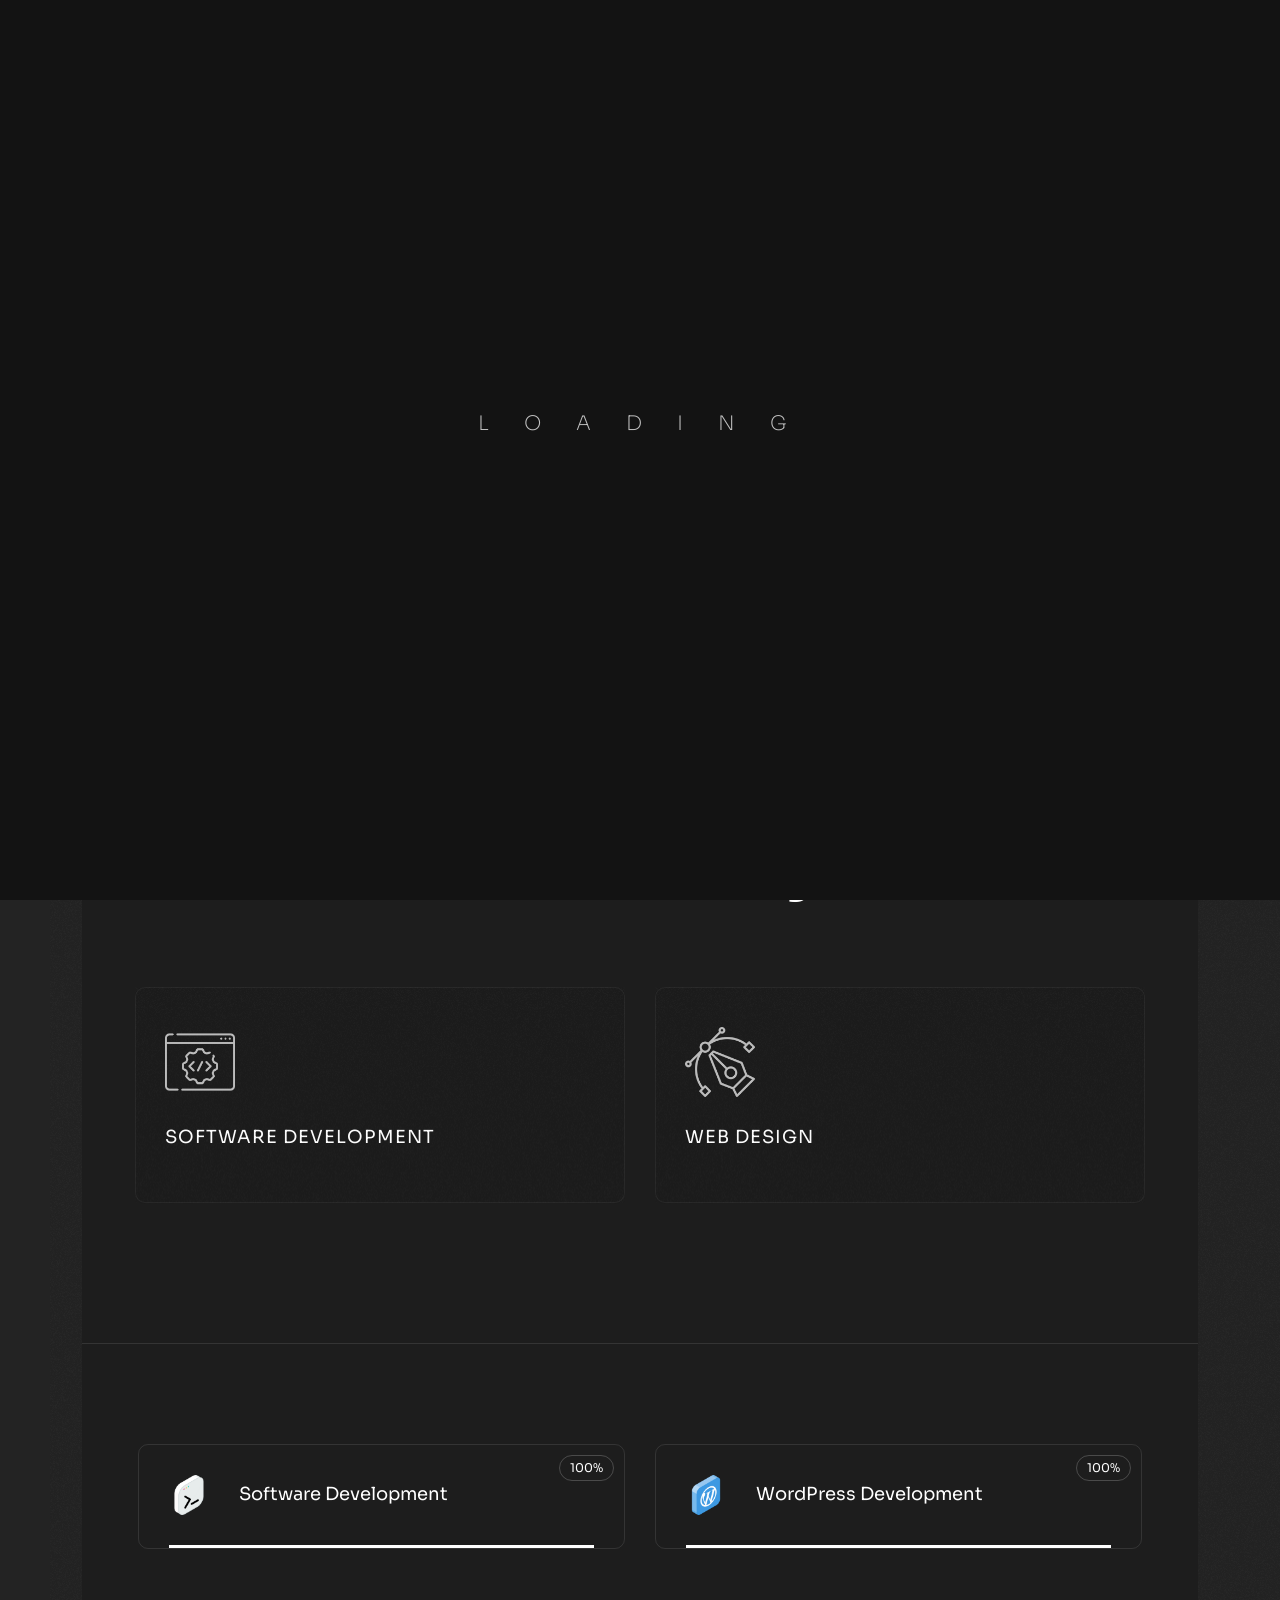
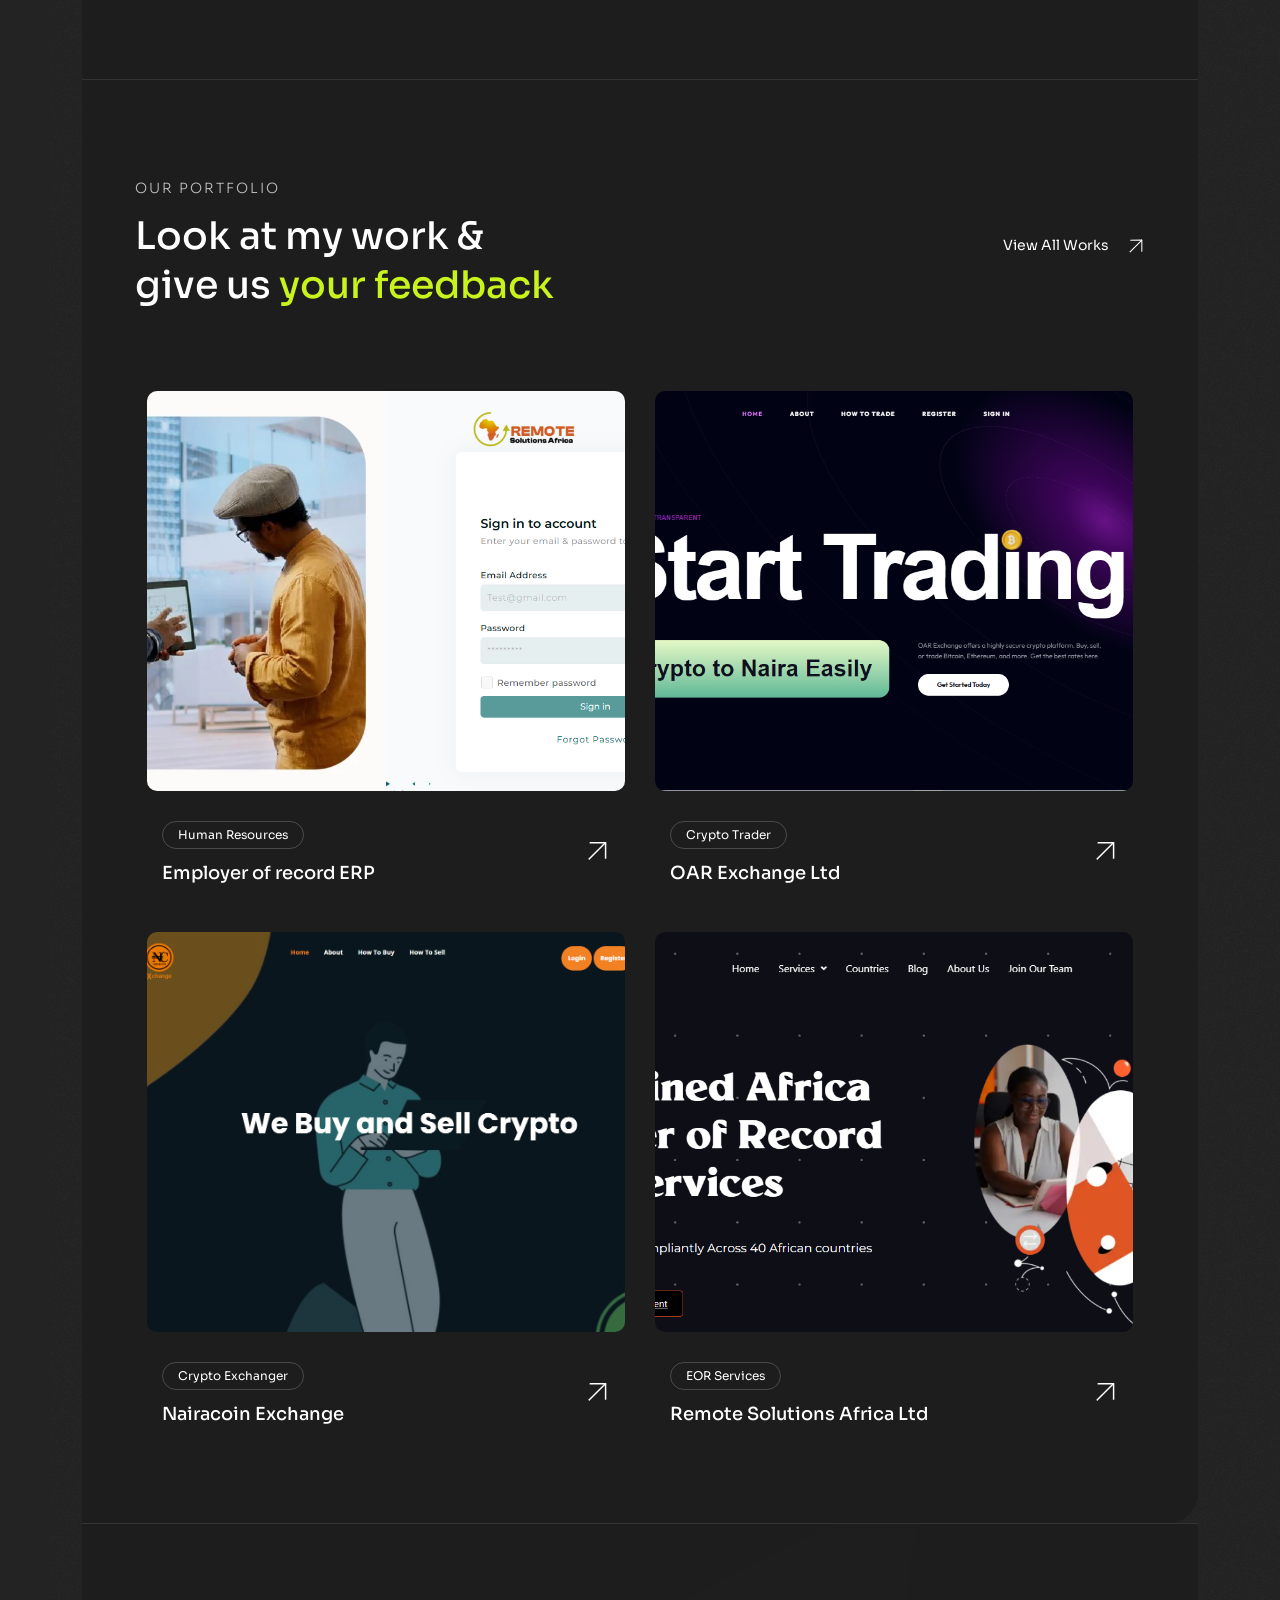
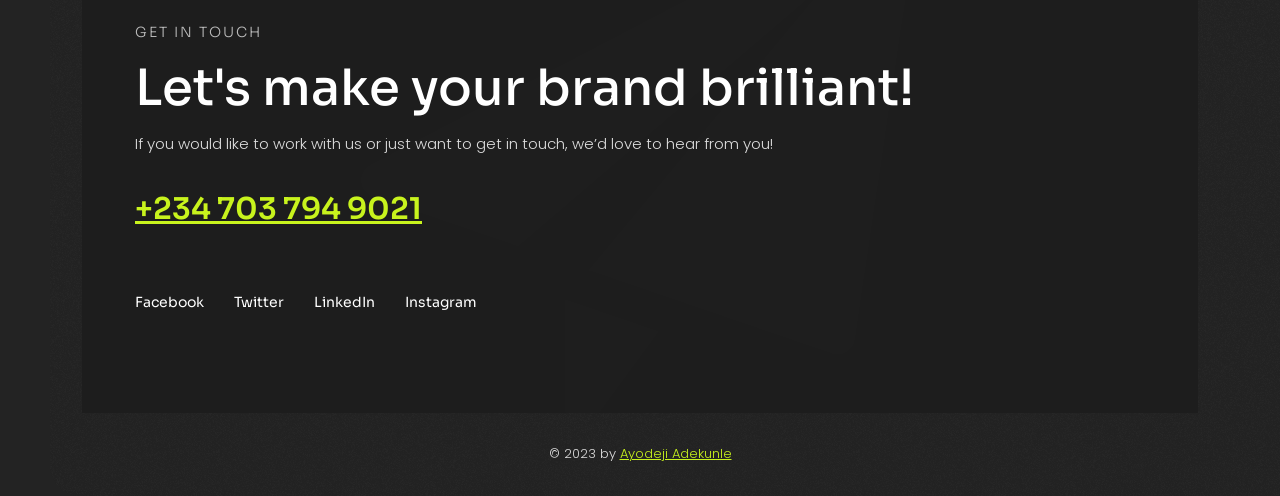
==== commit 89cda258: "image fix" ====
--- a/index.html
+++ b/index.html
@@ -521,22 +521,30 @@
               <div class="col-lg-6 items">
                 <div class="item mt-50">
                   <div class="img">
-                    <a href="https://nairacoinxchange.net/" target="_blank">
-                      <img src="assets/imgs/works/Naira.PNG" alt="" />
+                    <a
+                      href="https://dashboard.remotesolutionsafrica.com/"
+                      target="_blank"
+                    >
+                      <img src="assets/imgs/works/eor.png" alt="" />
                     </a>
                   </div>
                   <div class="cont mt-30 d-flex align-items-center">
                     <div>
-                      <span class="tag">Crypto Exchanger</span>
+                      <span class="tag">Human Resources</span>
                       <h6 class="line-height-1">
-                        <a href="https://nairacoinxchange.net/" target="_blank"
-                          >Nairacoin Exchange</a
+                        <a
+                          href="https://dashboard.remotesolutionsafrica.com/"
+                          target="_blank"
+                          >Employer of record ERP</a
                         >
                       </h6>
                     </div>
                     <div class="ml-auto">
                       <div class="arrow">
-                        <a href="https://nairacoinxchange.net/" target="_blank">
+                        <a
+                          href="https://dashboard.remotesolutionsafrica.com/"
+                          target="_blank"
+                        >
                           <svg
                             class="arrow-right"
                             xmlns="http://www.w3.org/2000/svg"
@@ -609,27 +617,22 @@
               <div class="col-lg-6 items">
                 <div class="item mt-50">
                   <div class="img">
-                    <a href="https://logistics.ogaglobal.com" target="_blank">
-                      <img src="assets/imgs/works/OGA.PNG" alt="" />
+                    <a href="https://nairacoinxchange.net/" target="_blank">
+                      <img src="assets/imgs/works/Naira.PNG" alt="" />
                     </a>
                   </div>
                   <div class="cont mt-30 d-flex align-items-center">
                     <div>
-                      <span class="tag">Logistics</span>
+                      <span class="tag">Crypto Exchanger</span>
                       <h6 class="line-height-1">
-                        <a
-                          href="https://logistics.ogaglobal.com"
-                          target="_blank"
-                          >Ogaglobal Ltd</a
+                        <a href="https://nairacoinxchange.net/" target="_blank"
+                          >Nairacoin Exchange</a
                         >
                       </h6>
                     </div>
                     <div class="ml-auto">
                       <div class="arrow">
-                        <a
-                          href="https://logistics.ogaglobal.com"
-                          target="_blank"
-                        >
+                        <a href="https://nairacoinxchange.net/" target="_blank">
                           <svg
                             class="arrow-right"
                             xmlns="http://www.w3.org/2000/svg"
